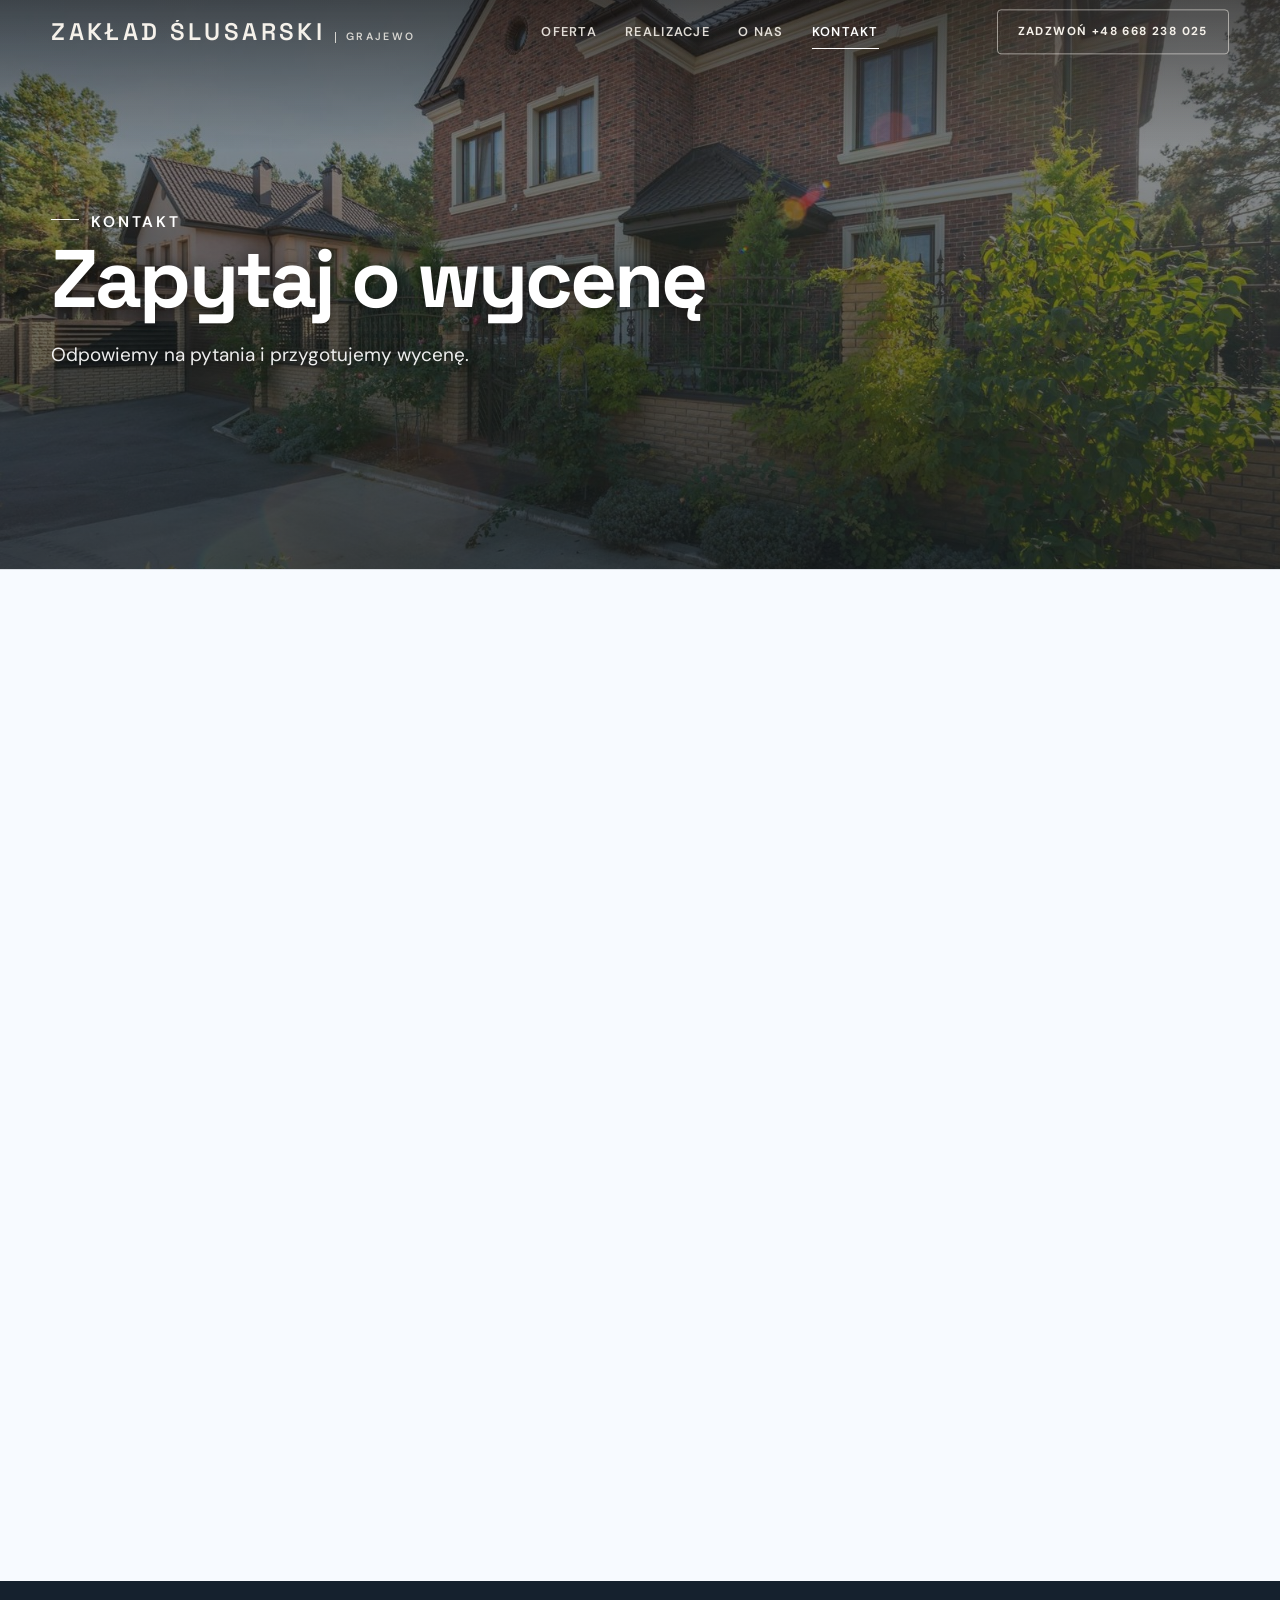
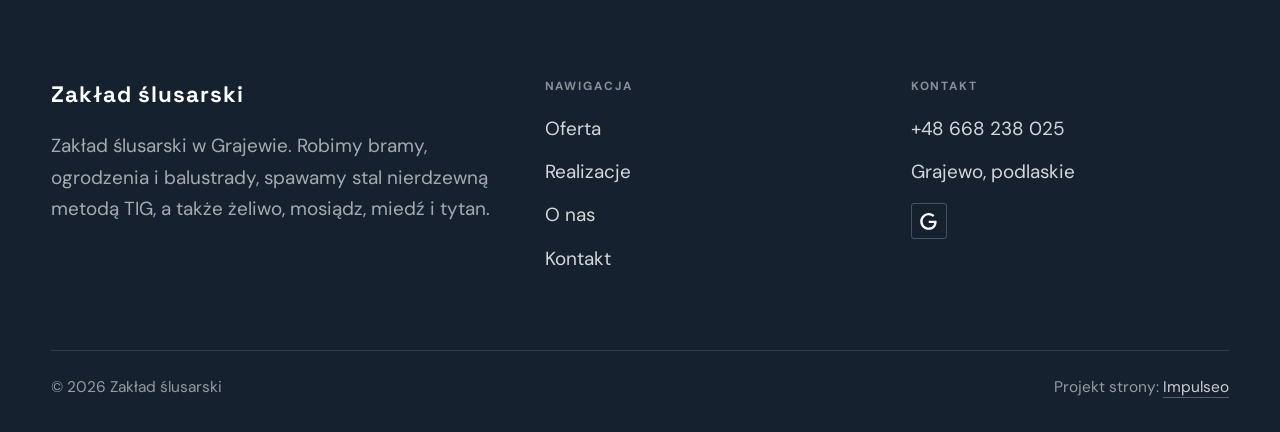
==== kontakt.html @ c6f27fa3 "Strona demo: zaklad-slusarski-grajewo" ====
<!DOCTYPE html>
<html lang="pl">
<head>
<meta charset="UTF-8">
<meta name="viewport" content="width=device-width, initial-scale=1.0">
<title>Kontakt - Zakład ślusarski</title>
<meta name="description" content="Kontakt Zakład ślusarski - Grajewo, podlaskie">
<link rel="canonical" href="https://kris20032.github.io/zaklad-slusarski-grajewo/kontakt.html">
<meta name="robots" content="noindex, nofollow">
<meta property="og:type" content="website">
<meta property="og:locale" content="pl_PL">
<meta property="og:site_name" content="Zakład ślusarski">
<meta property="og:title" content="Kontakt - Zakład ślusarski">
<meta property="og:description" content="Kontakt Zakład ślusarski - Grajewo, podlaskie">
<meta property="og:url" content="https://kris20032.github.io/zaklad-slusarski-grajewo/kontakt.html">
<meta property="og:image" content="https://kris20032.github.io/zaklad-slusarski-grajewo/img/og.jpg">
<meta property="og:image:width" content="1200">
<meta property="og:image:height" content="630">
<meta name="twitter:card" content="summary_large_image">
<link rel="preconnect" href="https://fonts.googleapis.com">
<link rel="preconnect" href="https://fonts.gstatic.com" crossorigin>
<link href="https://fonts.googleapis.com/css2?family=Space+Grotesk:wght@500;600;700&family=DM+Sans:opsz,wght@9..40,400;9..40,500;9..40,600&display=swap" rel="stylesheet">
<link rel="stylesheet" href="assets/styles.css?v=7d5a4fa3">
</head>
<body>

<header class="nav">
  <div class="wrap nav-inner">
    <a class="brand" href="index.html"><span class="name">Zakład ślusarski</span><span class="sub">Grajewo</span></a>
    <nav class="nav-links">
      <a href="oferta.html">Oferta</a>
      <a href="realizacje.html">Realizacje</a>
      <a href="o-nas.html">O nas</a>
      <a href="kontakt.html" class="active" aria-current="page">Kontakt</a>
      <a href="tel:+48668238025" class="btn btn-accent">Zadzwoń +48 668 238 025</a>
    </nav>
    <button class="nav-toggle" aria-label="Menu"><span></span><span></span><span></span></button>
  </div>
</header>

<main>
<section class="pagehead">
  <img src="img/g8.jpg" alt="Zakład ślusarski - Zapytaj o wycenę" width="1600" height="1068" decoding="async">
  <div class="wrap">
    <span class="eyebrow">Kontakt</span>
    <h1>Zapytaj o wycenę</h1>
    <p>Odpowiemy na pytania i przygotujemy wycenę.</p>
  </div>
</section>
<section>
  <div class="wrap contact-grid">
    <div class="reveal">
      <span class="eyebrow">Dane kontaktowe</span>
      <h2 style="margin:var(--space-4) 0 var(--space-6)">Zakład ślusarski</h2>
      <div class="info-list">
        <div class="info-row"><div class="ic"><svg class="ico-tel" width="16" height="16" viewBox="0 0 24 24" fill="none" aria-hidden="true"><path d="M6.6 10.8a15.5 15.5 0 0 0 6.6 6.6l2.2-2.2a1 1 0 0 1 1-.24 11.4 11.4 0 0 0 3.6.58 1 1 0 0 1 1 1V20a1 1 0 0 1-1 1A17 17 0 0 1 3 4a1 1 0 0 1 1-1h3.5a1 1 0 0 1 1 1c0 1.25.2 2.46.58 3.6a1 1 0 0 1-.25 1l-2.23 2.2Z" fill="currentColor"/></svg></div><div><div class="lbl">Telefon</div><a class="val" href="tel:+48668238025">+48 668 238 025</a></div></div>
        <div class="info-row"><div class="ic"><svg class="ico-pin" width="16" height="16" viewBox="0 0 24 24" fill="none" aria-hidden="true"><path d="M12 21s7-6.1 7-11.5A7 7 0 0 0 5 9.5C5 14.9 12 21 12 21Z" stroke="currentColor" stroke-width="1.6" fill="none"/><circle cx="12" cy="9.5" r="2.4" fill="currentColor"/></svg></div><div><div class="lbl">Adres</div><div class="val">Grajewo, podlaskie</div></div></div>
      </div>
    </div>
    <div class="reveal">
      <div class="form">
        <h3 style="margin-bottom:var(--space-4)">Najszybciej telefonicznie</h3>
        <p class="muted" style="margin-bottom:var(--space-5)">Zadzwoń, opisz pomysł, a my powiemy, co i jak. Bez zobowiązań.</p>
        <a href="tel:+48668238025" class="btn btn-accent" style="justify-content:center">Zadzwoń: +48 668 238 025 <span class="arr">→</span></a>
      </div>
    </div>
  </div>
</section>
<section style="padding-top:0">
  <div class="wrap reveal">
    <iframe class="map" title="Zakład ślusarski - Grajewo" src="https://maps.google.com/maps?q=53.6494429%2C22.4550331&z=15&output=embed" loading="lazy" referrerpolicy="no-referrer-when-downgrade"></iframe>
  </div>
</section>
</main>

<footer>
  <div class="wrap">
    <div class="foot-grid">
      <div class="foot-brand">
        <div class="name">Zakład ślusarski</div>
        <p>Zakład ślusarski w Grajewie. Robimy bramy, ogrodzenia i balustrady, spawamy stal nierdzewną metodą TIG, a także żeliwo, mosiądz, miedź i tytan.</p>
      </div>
      <div class="foot-col">
        <h4>Nawigacja</h4>
        <a href="oferta.html">Oferta</a>
        <a href="realizacje.html">Realizacje</a>
        <a href="o-nas.html">O nas</a>
        <a href="kontakt.html">Kontakt</a>
      </div>
      <div class="foot-col">
        <h4>Kontakt</h4>
        <a href="tel:+48668238025">+48 668 238 025</a>
        <p>Grajewo, podlaskie</p>
      <div class="foot-soc">
        <a class="soc" href="https://www.google.com/maps/place/%C5%9Alusarz.+Spawacz.+Cybula+Z./@53.6494429,22.4550331,332m/data=!3m1!1e3!4m6!3m5!1s0x46e1cbe7ddc64737:0x98b8881cfc26674a!8m2!3d53.6492453!4d22.4533509!16s%2Fg%2F1tm0rvg4" target="_blank" rel="noopener" aria-label="Google - Zakład ślusarski"><svg viewBox="0 0 24 24" aria-hidden="true" focusable="false"><path d="M12.48 10.92v3.28h7.84c-.24 1.84-.853 3.187-1.787 4.133-1.147 1.147-2.933 2.4-6.053 2.4-4.827 0-8.6-3.893-8.6-8.72s3.773-8.72 8.6-8.72c2.6 0 4.507 1.027 5.907 2.347l2.307-2.307C18.747 1.44 16.133 0 12.48 0 5.867 0 .307 5.387.307 12s5.56 12 12.173 12c3.573 0 6.267-1.173 8.373-3.36 2.16-2.16 2.84-5.213 2.84-7.667 0-.76-.053-1.467-.173-2.053H12.48z" fill="currentColor"/></svg></a>
      </div>
      </div>
    </div>
    <div class="foot-bot">
      <span>© 2026 Zakład ślusarski</span>
      <span>Projekt strony: <a class="foot-credit" href="https://impulseo.pl" target="_blank" rel="noopener">Impulseo</a></span>
    </div>
  </div>
</footer>
<div class="sticky-call"><a class="sc-call" href="tel:+48668238025"><svg class="ico-tel" width="16" height="16" viewBox="0 0 24 24" fill="none" aria-hidden="true"><path d="M6.6 10.8a15.5 15.5 0 0 0 6.6 6.6l2.2-2.2a1 1 0 0 1 1-.24 11.4 11.4 0 0 0 3.6.58 1 1 0 0 1 1 1V20a1 1 0 0 1-1 1A17 17 0 0 1 3 4a1 1 0 0 1 1-1h3.5a1 1 0 0 1 1 1c0 1.25.2 2.46.58 3.6a1 1 0 0 1-.25 1l-2.23 2.2Z" fill="currentColor"/></svg> Zadzwoń</a><a class="sc-quote" href="kontakt.html">Zadzwoń po wycenę</a></div>
<div class="demo-wazne" data-do="2026-11-24" data-cykl="3" hidden><svg class="dw-ico" width="13" height="13" viewBox="0 0 24 24" fill="none" aria-hidden="true"><circle cx="12" cy="12" r="8.6" stroke="currentColor" stroke-width="1.8"/><path d="M12 7.2V12l3.3 2" stroke="currentColor" stroke-width="1.8" stroke-linecap="round"/></svg><span class="dw-txt"></span></div>

<script src="assets/main.js"></script>
</body>
</html>
---- assets/styles.css ----
/* ============================================================
   STOLBASZ — premium, architektoniczny B2B fit-out
   Jasna paleta, zero brązu. System wg premium-web-craft.
   Projekt strony: Impulseo (impulseo.pl)
   ============================================================ */

:root{
  /* PALETA — jasna, architektoniczna, chłodna */
  --paper:#F4F6F8;          /* główne tło */
  --paper-2:#E7EBEF;        /* sekcje alternatywne (chłodny jasny szary) */
  --paper-3:#E7EBEF;        /* delikatne wypełnienia */
  --ink:#15212E;            /* tekst główny — chłodny grafit */
  --ink-soft:#243443;       /* nagłówki drugorzędne */
  --muted:#6B7785;          /* tekst poboczny */
  --line:rgba(21,33,46,.12);/* hairline */
  --accent:#E8A317;         /* stonowany petrol-slate — jedyny akcent */
  --accent-d:#C9870C;
  --accent-soft:rgba(232,163,23,.10);
  --dark:#15212E;           /* sekcje ciemne (stopka/CTA) */

  /* HOVER ZDJĘĆ — JEDEN standard dla całego silnika (decyzja K. 04.08.2026, artefakt z wariantami).
     AKTUALNE (K.+Szymon 09.08.2026, wybór z artefaktu 6 wariantów): zoom 1.05 przy 1.4s -
     przy tak długim czasie mocniejszy kadr NIE skacze, tylko „oddycha". Poprzedni standard
     (1.02 / .55s z 04.08) odbierany jako dynamiczny i szybki.
     Spoczynek lekko przygaszony, ale TYLKO tam, gdzie jest mysz (@media hover:hover) —
     na telefonie zdjęcia zostają w pełnej jasności. */
  --img-zoom:1.05;                   /* K.+Szymon 09.08: wariant F z artefaktu porównawczego */
  --img-rest:brightness(.95) saturate(.99);
  --img-hot:brightness(1.06) saturate(1.05);
  --img-dur:1.4s;                    /* K.+Szymon 09.08 (wariant F): powoli = elegancko */
  --img-ease:cubic-bezier(.16,.84,.44,1);  /* miękki ogon, efekt „oddychania" */

  /* ODSTĘPY — skala 4/8 */
  --space-1:4px; --space-2:8px; --space-3:12px; --space-4:16px; --space-5:24px;
  --space-6:32px; --space-7:48px; --space-8:64px; --space-9:96px; --space-10:128px;

  /* TYPOGRAFIA — fluid clamp() (skala podbita 16.07.2026: większe, czytelniejsze litery — uwaga Adama) */
  --text-sm:clamp(.9rem,.87rem + .12vw,1rem);
  --text-base:clamp(1.08rem,1.04rem + .18vw,1.2rem);
  --text-lg:clamp(1.24rem,1.15rem + .34vw,1.44rem);
  --text-h3:clamp(1.34rem,1.22rem + .55vw,1.66rem);
  --text-h2:clamp(2.1rem,1.66rem + 2.1vw,3.1rem);
  --text-h1:clamp(2.9rem,2.1rem + 4vw,5.1rem);

  /* PROMIENIE — architektoniczne, raczej ostre */
  --r-sm:3px; --r-md:6px; --r-lg:10px;

  /* RUCH */
  --ease:cubic-bezier(.25,.46,.45,.94); --dur:.24s;

  /* CIENIE — miękkie, warstwowe */
  --sh-sm:0 1px 2px rgba(16,24,32,.04), 0 2px 8px rgba(16,24,32,.05);
  --sh-md:0 2px 6px rgba(16,24,32,.05), 0 12px 28px -8px rgba(16,24,32,.12);
  --sh-lg:0 6px 14px rgba(16,24,32,.07), 0 26px 56px -18px rgba(16,24,32,.22);

  --hairline:1px solid var(--line);

  --font-display:'Space Grotesk','Inter',sans-serif;
  --font-body:'DM Sans','Inter',sans-serif;
}

*{box-sizing:border-box;margin:0;padding:0}
html{scroll-behavior:smooth}
body{
  font-family:var(--font-body);
  font-size:var(--text-base);
  line-height:1.65;
  color:var(--ink);
  background:var(--paper);
  -webkit-font-smoothing:antialiased;
  text-rendering:optimizeLegibility;
}
img{max-width:100%;height:auto;display:block}  /* height:auto = width/height z atrybutów trzyma proporcje (TOP#12) */
a{color:inherit;text-decoration:none}

.wrap{width:min(92%,1180px);margin-inline:auto}
section{padding-block:clamp(52px,6.5vw,96px)}

h1,h2,h3{font-family:var(--font-display);font-weight:700;line-height:1.08;letter-spacing:-.02em;color:var(--ink)}
h1{font-size:var(--text-h1);letter-spacing:-.035em}
h2{font-size:var(--text-h2);letter-spacing:-.025em}
h3{font-size:var(--text-h3)}
/* MIARA — długość wiersza. WCAG 2.2 SC 1.4.8: max 80 znaków; Butterick: 45–90.
   68ch daje realnie 72–78 znaków polskiego tekstu, czyli z zapasem pod granicą.
   Wcześniej limit miał TYLKO <p> — <li>, <blockquote> i <dd> nie miały żadnego,
   i to jedyny powód, dla którego 23 bloki na dwóch oddanych stronach jadą po
   83–106 znaków w wierszu (pomiar 07.08.2026, bramka `miara`).
   ⚠️ Listy i definicje ograniczamy TYLKO bez klasy: `ul`/`ol` z klasą to u nas
   układ (siatki kafli, menu), a nie tekst ciągły — tam miarę wyznacza układ. */
/* 60ch, nie 68ch (K. 10.08): po zmianie fontów na węższe kroje (DM Sans i spółka)
   w 68ch mieściło się ~90 znaków - bramka pikselowa słusznie zgłaszała przekroczenie
   granicy 80. Pomiar na żywej przeglądarce: 60ch = 90 znaków, 53ch = ~78 znaków, czyli normę WCAG 1.4.8. */
:root{ --miara:53ch }
p{max-width:min(100%,var(--miara))}
blockquote,
ul:not([class])>li, ol:not([class])>li,
dl:not([class])>dd{max-width:min(100%,var(--miara))}

/* ⚠️ Świadomie BEZ wyjątku `.tile p,.card p,.svc p{max-width:none}`, choć nasuwa się sam:
   te akapity BYŁY już ograniczone (stare `p{max-width:65ch}`), więc „wyjątek" nie odblokowałby
   niczego nowego — tylko ROZLUŹNIŁ stan sprzed zmiany na wszystkich demach naraz.
   `figcaption` żadna z reguł wyżej nie dotyczy, więc też nie potrzebuje zwolnienia. */

/* ŁAMANIE. `balance` wyrównuje długości wierszy w nagłówku, `pretty` pilnuje ostatniego
   wiersza akapitu, żeby nie został w nim jeden wyraz. Obsługiwane od Chrome 117 /
   Safari 17.5; starsze przeglądarki po prostu ignorują tę własność.
   `text-wrap:pretty` nie występowało dotąd ANI RAZ w silniku ani w repo klientów. */
h1,h2,h3,.lead,.lede{text-wrap:balance}
p,li,blockquote,dd{text-wrap:pretty}

.eyebrow{
  font-family:var(--font-body);
  font-size:var(--text-sm);
  font-weight:600;
  letter-spacing:.18em;
  text-transform:uppercase;
  color:var(--accent);
  display:inline-flex;align-items:center;gap:var(--space-3);
}
/* flex:none + margin-top = kreska trzyma się PIERWSZEJ linii. Wcześniej align-items:center
   centrowało ją względem całego bloku i przy zawinięciu (długi kicker typu
   „…WNĘTRZ · LESZNO · OD 2019") druga linia lądowała z brzydkim wcięciem. */
.eyebrow{align-items:flex-start}
.eyebrow>*,.eyebrow{text-wrap:balance}   /* dlugi kicker lamal sie na sierote typu samo „2019" w drugiej linii */
.eyebrow::before{content:"";width:28px;height:1px;background:var(--accent);display:inline-block;flex:none;margin-top:.62em}

.muted{color:var(--muted)}
.lead{font-size:var(--text-lg);line-height:1.55;color:var(--ink-soft);max-width:50ch}

/* ---------- BUTTONS ---------- */
.btn{
  display:inline-flex;align-items:center;gap:var(--space-2);
  font-weight:600;font-size:var(--text-sm);letter-spacing:.02em;
  padding:var(--space-4) var(--space-6);
  border-radius:var(--r-sm);
  transition:transform var(--dur) var(--ease),box-shadow var(--dur) var(--ease),background var(--dur) var(--ease);
  cursor:pointer;border:1px solid transparent;
}
.btn-accent{background:var(--accent);color:#fff;box-shadow:var(--sh-sm)}
.btn-accent:hover{background:var(--accent-d);transform:translateY(-2px);box-shadow:var(--sh-md)}
.btn-accent:active{transform:translateY(0);box-shadow:var(--sh-sm)}
.btn-ghost{background:transparent;color:var(--ink);border-color:var(--line)}
.btn-ghost:hover{border-color:var(--accent);color:var(--accent);transform:translateY(-2px)}
.btn-light{background:#fff;color:var(--ink);box-shadow:var(--sh-sm)}
.btn-light:hover{transform:translateY(-2px);box-shadow:var(--sh-md)}
.btn .arr{transition:transform var(--dur) var(--ease)}
.btn:hover .arr{transform:translateX(4px)}

/* ---------- NAV ---------- */
.nav{
  position:sticky;top:0;z-index:50;
  background:color-mix(in srgb,var(--paper) 88%,transparent);
  backdrop-filter:saturate(140%) blur(10px);
  border-bottom:var(--hairline);
}
.nav-inner{display:flex;align-items:center;justify-content:space-between;gap:var(--space-5);height:72px}
/* ANTY-NACHODZENIE (K. 05.08.2026): długa nazwa firmy + przycisk z pełnym numerem nie mieściły się w pasku
   i flex ściskał linki PONIŻEJ ich treści - "Kontakt" wchodził na ramkę "Zadzwoń +48 ...". Teraz ustępuje
   nazwa marki (skrót wielokropkiem), a menu i przycisk nigdy się nie kurczą ani nie zachodzą na siebie. */
.brand{display:flex;flex-direction:column;line-height:1;min-width:0;flex:0 1 auto}
.brand .name{font-family:var(--font-display);font-weight:800;font-size:1.35rem;letter-spacing:.04em;white-space:nowrap;overflow:hidden;text-overflow:ellipsis}
.brand .sub{font-size:.62rem;letter-spacing:.34em;text-transform:uppercase;color:var(--muted);margin-top:5px;white-space:nowrap;overflow:hidden;text-overflow:ellipsis}
.nav-links{display:flex;align-items:center;gap:var(--space-6);flex:0 0 auto}
.nav-links a{font-size:var(--text-sm);font-weight:500;color:var(--ink-soft);position:relative;padding-block:4px;white-space:nowrap;transition:color var(--dur) var(--ease)}
.nav-links a::after{content:"";position:absolute;left:0;bottom:0;width:0;height:1.5px;background:var(--accent);transition:width var(--dur) var(--ease)}
.nav-links a:hover,.nav-links a.active{color:var(--ink)}
.nav-links a:hover::after,.nav-links a.active::after{width:100%}
.nav-links .btn{padding:var(--space-2) var(--space-5)}
/* przyciski w nav: właściwy kolor (przebij .nav-links a) + bez podkreślenia */
.nav-links a.btn-accent{color:#fff}
.nav-links a.btn-ghost,.nav-links a.btn-light{color:var(--ink)}
/* CTA w pasku: NIE podkreślenie spod linków menu, ale ten sam przelatujący błysk,
   co na wszystkich innych przyciskach (zgłoszenie K. 13.08.2026 - „na hero jest efekt
   światła przechodzącego przez przycisk, na navbarze go nie ma, a mają być identyczne").
   Reguła `.nav-links a::after` jest silniejsza od `.btn::after`, więc trzeba jej
   geometrię wyzerować i wpisać połysk z nazwy - samo `display:none` gasiło efekt. */
.nav-links a.btn::after{
  display:block;content:"";position:absolute;inset:0;z-index:-1;pointer-events:none;
  width:auto;height:auto;border-radius:inherit;   /* kasuje geometrię podkreślenia (width:0;height:1.5px) */
  background:linear-gradient(100deg,transparent 32%,rgba(255,255,255,.20) 50%,transparent 68%);
  translate:-120% 0}
@media (prefers-reduced-motion:no-preference){
  .nav-links a.btn:hover::after{translate:120% 0;transition:translate .75s var(--mt-ease,cubic-bezier(.16,.84,.44,1))}
}
.nav-toggle{display:none;background:none;border:none;cursor:pointer;flex-direction:column;gap:5px;padding:8px}
.nav-toggle span{width:24px;height:2px;background:var(--ink);transition:var(--dur)}
/* Ciasny zakres MIĘDZY menu mobilnym a pełnym pulpitem: zbijamy odstępy i nazwę marki,
   żeby wszystko zmieściło się naturalnie, zanim w ogóle dojdzie do skracania wielokropkiem. */
@media(max-width:1280px) and (min-width:921px){
  .nav-links{gap:var(--space-4)}
  .nav-links .btn{padding:var(--space-2) var(--space-4)}
  .brand .name{font-size:1.15rem}
}

/* ---------- HERO (split) ---------- */
.hero{position:relative;overflow:hidden;border-bottom:var(--hairline)}
.hero-grid{display:grid;grid-template-columns:1.05fr .95fr;gap:clamp(24px,4vw,60px);align-items:center;
  padding-block:clamp(36px,4.5vw,64px)}
.hero-copy .eyebrow{margin-bottom:var(--space-5)}
.hero-copy h1{margin-bottom:var(--space-5)}
.hero-copy .lead{margin-bottom:var(--space-7)}
.hero-actions{display:flex;flex-wrap:wrap;gap:var(--space-4)}
.hero-art{position:relative;aspect-ratio:4/3;border-radius:var(--r-lg);overflow:hidden;box-shadow:var(--sh-lg)}
.hero-art img{width:100%;height:100%;object-fit:cover}
.hero-art::after{content:"";position:absolute;inset:0;background:linear-gradient(180deg,transparent 55%,rgba(18,24,28,.28))}
.hero-badge{position:absolute;left:var(--space-5);bottom:var(--space-5);z-index:2;
  background:rgba(252,252,251,.94);backdrop-filter:blur(4px);
  border-radius:var(--r-md);padding:var(--space-4) var(--space-5);box-shadow:var(--sh-md);max-width:78%}
.hero-badge strong{display:block;font-family:var(--font-display);font-size:1rem;letter-spacing:-.01em}
.hero-badge span{font-size:var(--text-sm);color:var(--muted)}

/* ---------- HERO duży / kinowy (strona główna) ---------- */
.hero-cine{position:relative;min-height:clamp(560px,82vh,840px);min-height:clamp(560px,82svh,840px);display:flex;align-items:center;overflow:hidden;border-bottom:var(--hairline)}
.hero-cine>img{position:absolute;inset:0;width:100%;height:100%;object-fit:cover;z-index:0}
.hero-cine::after{content:"";position:absolute;inset:0;z-index:1;
  background:linear-gradient(95deg,rgba(13,18,23,.86) 0%,rgba(13,18,23,.64) 32%,rgba(13,18,23,.24) 62%,rgba(13,18,23,.04) 100%)}
.hero-cine .wrap{position:relative;z-index:2;padding-block:var(--space-8)}
.hero-cine .hero-copy{max-width:660px}
.hero-cine .eyebrow{color:#fff;margin-bottom:var(--space-5)}
.hero-cine .eyebrow::before{background:#fff}
.hero-cine h1{color:#fff;margin-bottom:var(--space-5);font-size:clamp(2.9rem,2rem + 4.4vw,5.2rem);text-wrap:balance}
.hero-cine .lead{color:rgba(255,255,255,.92);max-width:48ch;margin-bottom:var(--space-7)}
.hero-cine .hero-actions{display:flex;flex-wrap:wrap;gap:var(--space-4)}
/* NISKIE OKNO (laptop z dokiem i paskami przeglądarki ma ~700-780 px wysokości widoku):
   H1 do 5.2rem + długi lead nie mieściły się i przyciski wypadały POD krawędź ekranu -
   klient widział stronę bez ani jednego CTA. Skalujemy w dół, zamiast przycinać treść. */
@media(min-width:821px) and (max-height:820px){
  .hero-cine{min-height:clamp(520px,94svh,780px)}
  .hero-cine .wrap{padding-block:var(--space-6)}
  .hero-cine h1{font-size:clamp(2.2rem,1.5rem + 2.6vw,3.6rem);margin-bottom:var(--space-4)}
  .hero-cine .eyebrow{margin-bottom:var(--space-4)}
  .hero-cine .lead{margin-bottom:var(--space-5);max-width:44ch}
}
@media(max-width:680px){
  .hero-cine{min-height:clamp(520px,76vh,640px);min-height:clamp(520px,76svh,640px);align-items:flex-end}
  .hero-cine::after{background:linear-gradient(0deg,rgba(13,18,23,.9) 6%,rgba(13,18,23,.45) 55%,rgba(13,18,23,.25) 100%)}
  .hero-cine .wrap{padding-bottom:var(--space-9)}
  /* TELEFON (~90% oglądających): lead potrafił zająć 8 linii i zepchnąć CTA poza pierwszy ekran.
     Zwężamy interlinię i skalę - treści nie ucinamy, bo to ona sprzedaje. */
  .hero-cine .lead{font-size:.98rem;line-height:1.5;margin-bottom:var(--space-5)}
  .hero-cine .eyebrow{font-size:.72rem;letter-spacing:.13em;margin-bottom:var(--space-4)}
  .hero-cine .eyebrow::before{width:20px}
  .hero-cine h1{margin-bottom:var(--space-4)}
}

/* full-bleed hero variant (podstrony) */
.pagehead{position:relative;min-height:46vh;min-height:46svh;display:flex;align-items:flex-end;overflow:hidden;border-bottom:var(--hairline)}
.pagehead img{position:absolute;inset:0;width:100%;height:100%;object-fit:cover}
/* 10.08.2026 (decyzja K.): mocniejsze przyciemnienie + cień pod tekstem. Bramka mierzyła na
   nagłówkach podstron 3,38-3,43:1 przy wymaganych 4,5 — jasne zdjęcie (hala, śnieg, niebo)
   podchodziło pod biały tekst. Zdjęcia klientów są różne, więc kontrast musi dawać WARSTWA,
   a nie szczęśliwy dobór kadru. */
.pagehead::after{content:"";position:absolute;inset:0;background:linear-gradient(180deg,rgba(18,24,28,.40),rgba(18,24,28,.76))}
.pagehead .wrap{position:relative;z-index:2;padding-block:var(--space-9);color:#fff}
.pagehead h1{color:#fff;max-width:18ch;text-shadow:0 2px 16px rgba(0,0,0,.55)}
.pagehead .eyebrow{color:#fff}
.pagehead .eyebrow::before{background:#fff}
.pagehead p{color:rgba(255,255,255,.92);margin-top:var(--space-4);max-width:54ch;text-shadow:0 1px 12px rgba(0,0,0,.5)}

/* ---------- STRIP (pasek skrótów / liczby) ---------- */
.strip{background:var(--dark);color:#fff}
/* PASEK HASEŁ — standard 04.08.2026 (decyzja K.): 5 haseł w JEDNYM rzędzie, tekst WYŚRODKOWANY,
   węższe marginesy boczne niż reszta strony (pasek ma iść szerzej), równe wysokości kolumn. */
.strip .wrap{width:min(96%,1440px);display:grid;grid-template-columns:repeat(5,1fr);
  gap:var(--space-5);padding-block:var(--space-7);align-items:stretch}
.strip .item .k{font-family:var(--font-display);font-size:clamp(1.05rem,.82rem + .85vw,1.55rem);
  font-weight:800;letter-spacing:-.02em;color:#fff;line-height:1.18;text-wrap:balance}
.strip .item .v{font-size:var(--text-sm);color:rgba(255,255,255,.66);margin-top:var(--space-2);line-height:1.4}
.strip .item{border-left:2px solid var(--accent);padding-inline:var(--space-4);
  text-align:center;display:flex;flex-direction:column;justify-content:center}
/* liczba kolumn = liczba haseł, żeby ostatnie nie zostawało samo w drugim rzędzie.
   Klasę n-N nadaje multipage.py; domyślnie (bez klasy) pasek jest 5-kolumnowy. */
.strip.n-2 .wrap{grid-template-columns:repeat(2,1fr)}
.strip.n-3 .wrap{grid-template-columns:repeat(3,1fr)}
.strip.n-4 .wrap{grid-template-columns:repeat(4,1fr);gap:var(--space-6)}
.strip.n-4 .item .k{font-size:clamp(1.3rem,1rem + 1.1vw,2rem)}
.strip.n-6 .wrap{grid-template-columns:repeat(6,1fr);gap:var(--space-4)}
.strip.n-6 .item .k{font-size:clamp(.98rem,.8rem + .7vw,1.35rem)}
/* równe łamanie: zamiast "długa linia + jedno słowo" obie linie zbliżonej długości */
.strip .item .k{text-wrap:balance}

/* ---------- SECTION HEAD ---------- */
.head{max-width:48rem;margin-bottom:var(--space-8)}
.head.center{margin-inline:auto;text-align:center}
.head .eyebrow{margin-bottom:var(--space-4)}
.head h2{margin-bottom:var(--space-4)}
.head p{color:var(--muted);font-size:var(--text-lg);line-height:1.55}
.head.center p{margin-inline:auto}

/* ---------- INTRO SPLIT ---------- */
.split{display:grid;grid-template-columns:.92fr 1.08fr;gap:clamp(28px,5vw,80px);align-items:center}
.split.rev{grid-template-columns:1.08fr .92fr}
.split.rev .split-art{order:-1}
.split-art{position:relative;aspect-ratio:5/4;border-radius:var(--r-lg);overflow:hidden;box-shadow:var(--sh-lg)}
.split-art img{width:100%;height:100%;object-fit:cover}
.split-copy h2{margin-bottom:var(--space-5)}
.split-copy p+p{margin-top:var(--space-4)}
.split-copy .btn{margin-top:var(--space-6)}

/* ---------- SERVICES (zakres) ---------- */
.svc-grid{display:grid;grid-template-columns:repeat(auto-fit,minmax(280px,1fr));gap:var(--space-5)}
.svc{background:#fff;border:var(--hairline);border-radius:var(--r-md);padding:var(--space-7) var(--space-6);
  transition:transform var(--dur) var(--ease),box-shadow var(--dur) var(--ease),border-color var(--dur) var(--ease);
  position:relative;overflow:hidden}
.svc::before{content:"";position:absolute;left:0;top:0;width:3px;height:0;background:var(--accent);transition:height var(--dur) var(--ease)}
.svc:hover{transform:translateY(-4px);box-shadow:var(--sh-md);border-color:transparent}
.svc:hover::before{height:100%}
.svc .ic{font-family:var(--font-display);font-size:.8rem;font-weight:700;letter-spacing:.12em;color:var(--accent);margin-bottom:var(--space-4)}
.svc h3{margin-bottom:var(--space-3);font-size:1.22rem}
.svc p{color:var(--muted);font-size:var(--text-base);line-height:1.6}

/* big detailed service rows */
.svc-row{display:grid;grid-template-columns:.8fr 1.2fr;gap:clamp(20px,4vw,60px);align-items:center;padding-block:var(--space-8)}
.svc-row+.svc-row{border-top:var(--hairline)}
.svc-row.rev{grid-template-columns:1.2fr .8fr}
/* Naprzemienny układ wierszy oferty: co drugi wiersz ma zdjęcie po PRAWEJ.
   Było `order:-1` — martwy kod, bo zdjęcie i tak jest pierwszym dzieckiem w HTML,
   więc wszystkie wiersze wyglądały identycznie (zdjęcie zawsze z lewej), a `rev`
   zmieniało tylko szerokość kolumn. Znalezione 29.07.2026 przy różnicowaniu kierunków
   animacji (pomiar pozycji: art.mid 390/502 przy row.mid 756 — zawsze lewa strona). */
.svc-row.rev .svc-row-art{order:2}
.svc-row-art{aspect-ratio:4/3;border-radius:var(--r-md);overflow:hidden;box-shadow:var(--sh-md)}
.svc-row-art img{width:100%;height:100%;object-fit:cover}
.svc-row h3{font-size:1.5rem;margin-bottom:var(--space-4)}
.svc-row .num{font-family:var(--font-display);font-size:.85rem;font-weight:700;letter-spacing:.14em;color:var(--accent);display:block;margin-bottom:var(--space-3)}
.svc-row ul{list-style:none;margin-top:var(--space-4);display:flex;flex-direction:column;gap:var(--space-2)}
.svc-row li{position:relative;padding-left:var(--space-5);color:var(--muted);font-size:var(--text-base)}
.svc-row li::before{content:"";position:absolute;left:0;top:.62em;width:8px;height:1px;background:var(--accent)}

/* ---------- GALLERY (realizacje) ---------- */
.gallery{display:grid;grid-template-columns:repeat(12,1fr);gap:var(--space-4);grid-auto-rows:200px}
/* GALERIA MASONRY — pionowe zdjęcia (portrety beauty/wellness) bez przycinania: kolumny, height auto */
.gallery-masonry{column-count:3;column-gap:var(--space-4)}
@media(max-width:900px){.gallery-masonry{column-count:2}}
@media(max-width:560px){.gallery-masonry{column-count:1}}
.gallery-masonry .m-tile{break-inside:avoid;margin:0 0 var(--space-4);padding:0;position:relative;overflow:hidden;border-radius:var(--r-md);border:1px solid var(--line)}
.gallery-masonry .m-tile img{width:100%;height:auto;display:block}
.gallery-masonry .m-tile .cap{position:absolute;left:0;right:0;bottom:0;padding:var(--space-4);color:#fff;background:linear-gradient(0deg,rgba(0,0,0,.55),transparent);font-size:var(--text-sm)}
.gallery-masonry .m-tile .cap small{display:block;font-weight:400;opacity:.78;letter-spacing:.04em;text-transform:uppercase;font-size:.66rem;margin-top:3px}
.tile{position:relative;overflow:hidden;border-radius:var(--r-md);box-shadow:var(--sh-sm);
  transition:transform var(--dur) var(--ease),box-shadow var(--dur) var(--ease)}
.tile img{width:100%;height:100%;object-fit:cover;
  transition:transform var(--img-dur) var(--img-ease),filter var(--img-dur) var(--img-ease)}
.tile:hover{box-shadow:var(--sh-md)}
.tile .cap{position:absolute;left:0;right:0;bottom:0;padding:var(--space-5) var(--space-4) var(--space-4);
  /* mocniejszy spad + cien pod tekstem: na JASNYCH zdjeciach klienta (biale fronty, sciany)
     slaby gradient dawal kontrast ~1.5:1 zamiast wymaganych 3.6:1 (bramka wygladu, 10.08.2026) */
  background:linear-gradient(transparent 10%,rgba(18,24,28,.55) 40%,rgba(18,24,28,.88) 68%,rgba(18,24,28,.99));color:#fff;
  text-shadow:0 1px 2px rgba(0,0,0,.85),0 2px 10px rgba(0,0,0,.55);
  font-size:var(--text-sm);font-weight:600;letter-spacing:.01em;
  opacity:0;transform:translateY(8px);transition:var(--dur) var(--ease)}
.tile:hover .cap{opacity:1;transform:translateY(0)}
.tile .cap small{display:block;font-weight:400;opacity:.78;letter-spacing:.04em;text-transform:uppercase;font-size:.66rem;margin-top:3px}
/* bento spans */
.t-wide{grid-column:span 6}
.t-tall{grid-column:span 6;grid-row:span 2}
.t-std{grid-column:span 6}
.t-third{grid-column:span 4}
.t-two3{grid-column:span 8}

/* ---------- TRUST / WIARYGODNOŚĆ ---------- */
.trust{background:var(--paper-2)}
.trust-grid{display:grid;grid-template-columns:repeat(auto-fit,minmax(240px,1fr));gap:var(--space-5);margin-top:var(--space-7)}
.trust-card{background:#fff;border-radius:var(--r-md);padding:var(--space-7) var(--space-6);box-shadow:var(--sh-sm);border-top:3px solid var(--accent)}
.trust-card .big{font-family:var(--font-display);font-size:clamp(1.8rem,1.3rem + 1.6vw,2.6rem);font-weight:800;letter-spacing:-.02em;color:var(--ink);line-height:1}
.trust-card h3{font-size:1.12rem;margin:var(--space-3) 0 var(--space-2)}
.trust-card p{color:var(--muted);font-size:var(--text-base);line-height:1.55}

/* ---------- CTA band ---------- */
.cta{background:var(--dark);color:#fff;position:relative;overflow:hidden}
/* telefon w CTA: na ciemnym tle biały (domyślnie), rodziny z JASNYM tłem CTA
   nadpisują to u siebie - wcześniej kolor siedział w stylu inline i wygrywał z rodziną. */
.cta .btn-ghost-cta{color:#fff;border-color:rgba(255,255,255,.3)}
.cta .wrap{display:grid;grid-template-columns:1.4fr .6fr;gap:var(--space-7);align-items:center;position:relative;z-index:2}
.cta h2{color:#fff;max-width:20ch}
.cta p{color:rgba(255,255,255,.74);margin-top:var(--space-4)}
.cta-actions{display:flex;flex-direction:column;gap:var(--space-3);align-items:flex-start}
.cta::before{content:"";position:absolute;right:-80px;top:-80px;width:360px;height:360px;border-radius:50%;
  background:radial-gradient(circle,var(--accent-soft),transparent 70%)}

/* ---------- CONTACT ---------- */
.contact-grid{display:grid;grid-template-columns:.85fr 1.15fr;gap:clamp(28px,4vw,56px);align-items:start}
.info-list{display:flex;flex-direction:column;gap:var(--space-2)}
.info-row{display:flex;gap:var(--space-4);align-items:flex-start;padding-block:var(--space-4);border-bottom:var(--hairline)}
.info-row .ic{flex:none;width:42px;height:42px;display:grid;place-items:center;border-radius:50%;
  background:var(--accent-soft);color:var(--accent);font-size:1.05rem}
.info-row .lbl{font-size:.72rem;letter-spacing:.14em;text-transform:uppercase;color:var(--muted)}
.info-row .val{font-weight:600;font-size:var(--text-base);margin-top:2px}
.info-row a.val:hover{color:var(--accent)}
.map{border:none;border-radius:var(--r-lg);box-shadow:var(--sh-md);width:100%;height:100%;min-height:380px;filter:grayscale(.2) contrast(1.02)}
.form{background:#fff;border:var(--hairline);border-radius:var(--r-lg);padding:clamp(24px,3vw,40px);box-shadow:var(--sh-sm)}
.form .fld{margin-bottom:var(--space-5)}
.form label{display:block;font-size:var(--text-sm);font-weight:600;margin-bottom:var(--space-2)}
.form input,.form textarea{width:100%;font-family:inherit;font-size:var(--text-base);color:var(--ink);
  padding:var(--space-4);border:var(--hairline);border-radius:var(--r-sm);background:var(--paper);transition:border-color var(--dur)}
.form input:focus,.form textarea:focus{outline:none;border-color:var(--accent);background:#fff}
.form textarea{resize:vertical;min-height:120px}
.form .note{font-size:var(--text-sm);color:var(--muted);margin-top:var(--space-3)}

/* ---------- FOOTER ---------- */
footer{background:var(--dark);color:#fff;padding-block:var(--space-9) var(--space-6)}
.foot-grid{display:grid;grid-template-columns:1.4fr 1fr 1fr;gap:var(--space-7);margin-bottom:var(--space-8)}
.foot-brand .name{font-family:var(--font-display);font-weight:800;font-size:1.4rem;letter-spacing:.04em}
.foot-brand p{color:rgba(255,255,255,.62);margin-top:var(--space-4);font-size:var(--text-base);max-width:38ch}
.foot-col h4{font-size:.74rem;letter-spacing:.16em;text-transform:uppercase;color:rgba(255,255,255,.5);margin-bottom:var(--space-4)}
.foot-col a,.foot-col p{display:block;color:rgba(255,255,255,.82);font-size:var(--text-base);margin-bottom:var(--space-3)}
.foot-col a:hover{color:#fff}
.foot-bot{border-top:1px solid rgba(255,255,255,.12);padding-top:var(--space-5);display:flex;justify-content:space-between;flex-wrap:wrap;gap:var(--space-3);
  font-size:var(--text-sm);color:rgba(255,255,255,.55)}
.foot-bot a:hover{color:#fff}
/* Podpis w stopce = klikalny link do impulseo.pl (31.07.2026). Ma być WIDOCZNIE klikalny,
   ale nie krzyczeć - stąd sam kolor jaśniejszy + delikatne podkreślenie na najeździe. */
.foot-bot a.foot-credit{color:rgba(255,255,255,.78);text-decoration:none;border-bottom:1px solid rgba(255,255,255,.28)}
.foot-bot a.foot-credit:hover{color:#fff;border-bottom-color:#fff}

/* ---------- REVEAL ---------- */
.reveal{opacity:0;transform:translateY(22px);transition:opacity .6s var(--ease),transform .6s var(--ease)}
.reveal.in{opacity:1;transform:none}

/* ---------- RESPONSIVE ---------- */
@media(max-width:920px){
  .hero-grid,.split,.split.rev,.svc-row,.svc-row.rev,.cta .wrap,.contact-grid,.foot-grid{grid-template-columns:1fr}
  .split.rev .split-art,.svc-row.rev .svc-row-art{order:0}
  .hero-art{aspect-ratio:16/10;max-height:420px}
  .strip .wrap,.strip.n-2 .wrap,.strip.n-3 .wrap,.strip.n-4 .wrap,.strip.n-6 .wrap{grid-template-columns:repeat(2,1fr);gap:var(--space-6)}
  .strip .item .k,.strip.n-6 .item .k{font-size:clamp(1.3rem,1.1rem + 1vw,2rem)}
  .gallery{grid-auto-rows:180px}
  .t-wide,.t-tall,.t-std,.t-third,.t-two3{grid-column:span 6}
  .t-tall{grid-row:span 1}
  .cta-actions{flex-direction:row;flex-wrap:wrap}
  .foot-grid{gap:var(--space-6)}
}
@media(max-width:680px){
  .nav-links{position:fixed;inset:72px 0 auto 0;background:var(--paper);flex-direction:column;align-items:stretch;
    gap:0;padding:var(--space-4) 6%;border-bottom:var(--hairline);box-shadow:var(--sh-md);
    transform:translateY(-120%);transition:transform var(--dur) var(--ease)}
  .nav-links.open{transform:translateY(0)}
  .nav-links a{padding-block:var(--space-4);border-bottom:var(--hairline)}
  .nav-links .btn{margin-top:var(--space-3);justify-content:center}
  .nav-toggle{display:flex}
  .strip .wrap,.strip.n-2 .wrap,.strip.n-3 .wrap,.strip.n-4 .wrap,.strip.n-6 .wrap{grid-template-columns:1fr}
  .gallery{grid-template-columns:repeat(6,1fr)}
  .foot-grid{grid-template-columns:1fr}
}
@media(prefers-reduced-motion:reduce){
  /* audyt 09.08 TOP#14: samo skrócenie duration przy animacji INFINITE = stroboskop
     (pętla .01ms miga ekranem); iteration-count:1 gasi pętlę naprawdę. Pseudoelementy
     też - tła hero (gastro/studio) animują ::before/img, blanket na * ich nie łapał. */
  *,*::before,*::after{animation-duration:.01ms!important;animation-iteration-count:1!important;animation-delay:0s!important;transition:none!important}
  .reveal{opacity:1!important;transform:none!important}
  html{scroll-behavior:auto}
}

/* ============================================================
   PREMIUM LAYER — destylat deep-researchu branż (anty-AI, spokój).
   Zmienne STOLBASZ (--accent/--ink/--paper/--line/--dark). Ruch ledwo
   zauważalny, krzywa cubic-bezier(.16,.84,.44,1); prefers-reduced-motion
   pokryte blanketem wyżej. Karty hairline zamiast cieni = #1 sygnał „nie-AI".
   ============================================================ */

/* więcej oddechu między sekcjami (liderzy: 110-130px) */
section{padding-block:clamp(64px,8vw,128px)}

/* 1) Aksamitny reveal — dłuższa, miękka krzywa zamiast „skoku" */
.reveal{transition:opacity .9s cubic-bezier(.16,.84,.44,1),transform .9s cubic-bezier(.16,.84,.44,1);will-change:opacity,transform}
/* stagger TYLKO w galerii (tam pozycja = porządek dzieci) */
.gallery .reveal:nth-child(2){transition-delay:.07s}
.gallery .reveal:nth-child(3){transition-delay:.14s}
.gallery .reveal:nth-child(4){transition-delay:.21s}
.gallery .reveal:nth-child(5){transition-delay:.28s}
.gallery .reveal:nth-child(6){transition-delay:.35s}

/* 2) Hero STATYCZNY na .hero-cine — Ken Burns CAŁKIEM WYŁĄCZONY 26.06 (3. zgłoszenie Szymona).
   GENEZA: animowanie scale na <img> hero z teksturami (cegły/framugi) re-samplinguje obraz
   klatka po klatce → na części ekranów drobne drganie/shimmer = „heroshot się trzęsie".
   translateY usunięto wcześniej, scale-only + will-change/GPU NIE wystarczyły do GWARANCJI gładkości.
   Krzysztof zażądał pewności („make sure, że błąd się nie pojawi") > efekt. Zero animacji = 0% drgania.
   Delikatny zoom zostaje TYLKO w pełnoekranowych hero gastro/studio (hg-bg/hs-bg — tło, inny
   mechanizm, chwalone, nigdy nie zgłaszane). NIE wracać do KB na .hero-cine bez realnego testu
   na sprzęcie klienta — to ryzyko regresji „trzęsienia”. */
/* BEZPIECZNY "wow" na hero = jednorazowy FADE-IN (opacity), nie zoom.
   opacity nie dotyka bitmapy → gładkie na KAŻDYM zdjęciu/ekranie/GPU, zero ryzyka migotania.
   Geometryczny ruch (scale/translate) na .hero-cine jest ZAKAZANY (bramka pilnuje). */
@keyframes heroFade{from{opacity:0}to{opacity:1}}
.hero-cine>img{transform:none;animation:heroFade 1.1s ease-out both}

/* 3) Akcentowy hairline pod nagłówkiem sekcji, który „rysuje się" przy wejściu */
.head h2{position:relative;padding-bottom:18px}
.head h2::after{content:"";position:absolute;left:0;bottom:0;height:1px;width:0;background:var(--accent);transition:width 1s cubic-bezier(.16,.84,.44,1) .15s}
.head.center h2::after{left:50%;transform:translateX(-50%)}
.head.reveal.in h2::after,.head.center.reveal.in h2::after{width:54px}

/* 4) Karty HAIRLINE zamiast cieni/zaokrągleń (najmocniejszy anty-AI detal) */
.svc{background:transparent;border:1px solid var(--line);border-radius:var(--r-sm);box-shadow:none}
.svc:hover{box-shadow:none;border-color:var(--accent);transform:translateY(-3px)}
.trust-card{background:transparent;box-shadow:none;border:1px solid var(--line);border-top:2px solid var(--accent);border-radius:var(--r-sm)}
.tile{box-shadow:none;border-radius:var(--r-sm)}
.tile:hover{box-shadow:none}

/* 5) Sticky-nav kondensuje się po przewinięciu (sygnał dopracowania) */
.nav{transition:box-shadow .4s ease,background .4s ease}
.nav.is-stuck{box-shadow:0 1px 0 var(--line),0 14px 30px -24px rgba(0,0,0,.45)}
.nav-inner{transition:height .35s var(--ease)}
.nav.is-stuck .nav-inner{height:60px}

/* 6) MANIFESTO — pełnoekranowy cytat-bohater (zastępuje generyczne „Dlaczego my") */
.manifesto{background:var(--paper-2);text-align:center}
.manifesto .wrap{max-width:60rem}
.manifesto p{font-family:var(--font-display);font-style:italic;font-size:clamp(1.6rem,1rem + 2.4vw,2.8rem);line-height:1.32;color:var(--ink-soft);margin-inline:auto;max-width:26ch;position:relative;padding-top:var(--space-8)}
.manifesto p::before{content:"";position:absolute;top:0;left:50%;transform:translateX(-50%);width:54px;height:1px;background:var(--accent)}
.manifesto p span{color:var(--accent);font-style:italic}

/* 7) GATEWAYS — 3 duże bramy-zdjęcia (zamiast paska menu usług) */
.gateways{display:grid;grid-template-columns:repeat(3,1fr);gap:var(--space-4)}
.gateway{position:relative;aspect-ratio:3/4;overflow:hidden;border-radius:var(--r-sm);display:block}
.gateway img{width:100%;height:100%;object-fit:cover;
  transition:transform var(--img-dur) var(--img-ease),filter var(--img-dur) var(--img-ease)}
.gateway::after{content:"";position:absolute;inset:0;background:linear-gradient(180deg,transparent 38%,rgba(18,24,28,.74))}
/* ===== HOVER ZDJĘĆ — jedno miejsce dla WSZYSTKICH kafli ze zdjęciem (K. 04.08.2026) ===== */
@media(hover:hover){
  .tile img,.gateway img,.m-tile img{filter:var(--img-rest)}
  .tile:hover img,
  .gateway:hover img,
  .m-tile:hover img{transform:scale(var(--img-zoom));filter:var(--img-hot)}
}
.m-tile img{transition:transform var(--img-dur) var(--img-ease),filter var(--img-dur) var(--img-ease)}
.gateway .g-ttl{position:absolute;left:0;right:0;bottom:0;z-index:2;padding:var(--space-6) var(--space-5);color:#fff;font-family:var(--font-display);font-size:1.45rem;letter-spacing:-.01em;line-height:1.15}
.gateway .g-ttl small{display:block;font-family:var(--font-body);font-size:var(--text-sm);font-weight:400;opacity:.82;letter-spacing:.03em;margin-top:5px}
@media(max-width:760px){.gateways{grid-template-columns:1fr}.gateway{aspect-ratio:16/10}}

/* 8) LOGO klienta w nagłówku (gdy podane --logo) */
/* 52px domyślnie (feedback Bartka 06.07.2026: 40px ginęło, uwaga padła 3x; ~56px sprawdzone na żywym demie anna-borowiec-makeup) */
.brand-logo{height:64px;width:auto;max-width:300px;object-fit:contain;display:block}
.nav.is-stuck .brand-logo{height:52px}
@media(max-width:680px){.brand-logo{height:46px;max-width:210px}}


/* === RWD: nagłówki na wąskich ekranach (dodane 17.07.2026 razem z fixem clamp) ===
   Po przywróceniu działania clamp() dolna granica --text-h1 (2.9rem) rozpychała
   dokument przy długich polskich słowach na telefonach. Tu ją zjeżdżamy. */
@media (max-width:560px){
  :root{
    --text-h1:clamp(1.9rem, 1.15rem + 4.4vw, 2.7rem);
    --text-h2:clamp(1.5rem, 1rem + 3vw, 2.1rem);
  }
  .hero-cine h1{font-size:clamp(1.9rem, 1.15rem + 4.4vw, 2.7rem)}
  h1,h2{overflow-wrap:break-word}
}

/* GODZINY (godziny_grid z briefu) — dzień po lewej, godziny po prawej. Wcześniej BRAK stylu
   powodował sklejenie "Poniedziałek-Piątek8:00-20:00" (dodane 2026-07-21). Neutralne dla dem bez grafiku. */
.godz{display:flex;flex-direction:column;gap:2px;max-width:440px;margin-top:8px}
.godz-row{display:flex;justify-content:space-between;align-items:baseline;gap:24px;padding:10px 0;border-bottom:1px solid var(--line)}
.godz-row:last-child{border-bottom:0}
.godz-row b{font-weight:600;color:var(--ink)}
.godz-row span{color:var(--muted);white-space:nowrap}

/* === FAQ (lekcja 08.08.2026) ===
   Sekcja faq_klinika() trafia NIE tylko do rodziny „klinika" (multipage.py: także układ FACHOWCY),
   a style leżały wyłącznie w families/klinika.css — u hydraulika/dekarza FAQ renderowało się jako
   goła lista <details> z domyślnym trójkącikiem przeglądarki (wpadka: demo Instalatorstwo Gała).
   Dlatego baza. Rodzina może to nadpisać na wierzchu. */
.faq-list{max-width:48rem;margin:var(--space-8) auto 0;display:flex;flex-direction:column;gap:var(--space-3)}
.faq-item{border:1px solid var(--line);border-radius:var(--r-md);background:var(--paper);padding:var(--space-4) var(--space-5)}
.faq-item summary{font-family:var(--font-display);font-weight:600;color:var(--ink);cursor:pointer;list-style:none;display:flex;justify-content:space-between;gap:1rem}
.faq-item summary::-webkit-details-marker{display:none}
.faq-item summary::after{content:"+";color:var(--accent-d);font-weight:700;font-size:1.2rem;line-height:1}
.faq-item[open] summary::after{content:"-"}
.faq-item p{color:var(--ink-soft);font-size:var(--text-base);line-height:1.6;margin:var(--space-3) 0 0}

/* === LICZBA OPINII PRZY SEKCJI OPINII (08.08.2026, wzorzec irismeble.pl, decyzja K.) ===
   Trzy cytaty bez kontekstu czyta się jak „firma ma trzy opinie". Ta linijka mówi wprost,
   ile ich jest naprawdę - dane i tak przychodzą z reconu i szły dotąd wyłącznie do hero.
   Baza, nie rodzina: sekcja opinii renderuje się we WSZYSTKICH układach, a style opinii
   leżą per rodzina - bez tego u części rodzin linijka byłaby gołym tekstem (ta sama pułapka
   co z FAQ wyżej). Rodzina może nadpisać na wierzchu. */
.op-meta{
  text-align:center;margin:calc(var(--space-3) * -1) 0 var(--space-6);
  color:var(--muted);font-size:var(--text-base);letter-spacing:.01em;
}
.op-meta .ico-star{color:var(--accent-d);margin-right:2px}

/* --- licznik ważności DEMA (pomysł K. 09.08) - tylko wersje pokazowe --- */
.demo-wazne{position:fixed;top:calc(var(--nav-h, 64px) + 14px);right:14px;z-index:95;
  display:inline-flex;align-items:center;gap:.45em;
  background:rgba(21,25,28,.82);color:#fff;font-size:.72rem;font-weight:600;letter-spacing:.01em;
  padding:.42em .8em .42em .62em;border-radius:999px;backdrop-filter:saturate(140%) blur(8px);
  border:1px solid rgba(255,255,255,.14);box-shadow:0 10px 24px -14px rgba(0,0,0,.6);
  pointer-events:none;
  /* NIE pokazuje się przy wejściu (K. 09.08) - wjeżdża dopiero po zejściu z hero */
  opacity:0;transform:translateY(-10px);
  transition:opacity .7s var(--ease),transform .7s var(--ease)}
.demo-wazne.is-on{opacity:1;transform:none}
.demo-wazne .dw-ico{flex:none;opacity:.85}
.demo-wazne b{font-weight:700;font-variant-numeric:tabular-nums;color:#FFD9A3}
.demo-wazne .dw-zeg{font-variant-numeric:tabular-nums;font-feature-settings:"tnum";
  opacity:.72;margin-left:.15em;letter-spacing:.01em}
.demo-wazne.is-pilne{background:rgba(150,32,28,.9);border-color:rgba(255,255,255,.2)}
.demo-wazne .dw-pilne{color:#FFE0DE}
@media(max-width:820px){.demo-wazne{top:auto;bottom:70px;right:10px}}

/* --- pasek mini-opinii pod hero (audyt 09.08 TOP#27) - tylko przy realnych recenzjach --- */
.opinie-mini{padding-block:0;border-bottom:var(--hairline)}
.opinie-mini .om-row{display:grid;grid-template-columns:repeat(3,1fr);gap:var(--space-6);padding-block:var(--space-5)}
.opinie-mini .om-item blockquote{font-size:var(--text-sm);color:var(--ink-soft);line-height:1.5;margin:0}
.opinie-mini .om-autor{display:block;margin-top:var(--space-2);font-size:.78rem;font-weight:600;color:var(--muted);letter-spacing:.04em}
@media(max-width:820px){.opinie-mini .om-row{grid-template-columns:1fr;gap:var(--space-4)}
  .opinie-mini .om-item:nth-child(n+3){display:none}}

/* --- AKCENT-TEKST (audyt 09.08 TOP#11/12, decyzja K.) ---------------------------
   Kolor firmowy jest jasny, dopóki nie musi być literą. --accent zostaje żywy
   (kreski, przyciski, pasek haseł); litera akcentowa na JASNYM tle bierze
   --accent-text (dokleja palette_auto; domyślnie accent-d). Tylko color -
   border/background/pseudo zostają żywe. Ciemna sekcja CTA = wyjątek. */
:root{--accent-text:var(--accent-d)}
.eyebrow, .svc .ic, .svc-row .num, .info-row .ic, .info-row a.val:hover,
.manifesto p span, .faq-item summary::after, .op-meta .ico-star, .op-star,
.fu-cta, .obszar-list li:hover, .btn-ghost:hover, .nav.nav-solid .brand .sub,
.proces-os .pc-cur, .os-on .proces-os .proces-line > li.os-done .pno { color:var(--accent-text) }
.cta .eyebrow { color:var(--accent) }

/* --- dostępność (audyt 09.08 TOP#23, podzbiór bezpieczny) --- */
html{scroll-padding-top:84px}                       /* kotwice nie chowają się pod sticky-nav */
:focus-visible{outline:2px solid var(--accent-text);outline-offset:2px}  /* widoczny fokus tylko z klawiatury */
main{display:block}

/* --- kafelek „Zobacz opinie w Google" (K. 09.08) - znak marki zamiast gołego linku --- */
.op-meta{text-align:center;max-width:none;margin-inline:auto}
.op-google{display:inline-flex;align-items:center;gap:.6em;
  padding:.62em 1.15em;border:1px solid var(--line);border-radius:999px;
  background:var(--paper);color:var(--ink);font-size:var(--text-sm);font-weight:600;
  transition:border-color var(--dur) var(--ease),box-shadow var(--dur) var(--ease),transform var(--dur) var(--ease)}
.op-google .op-g-ico{flex:none}                        /* oficjalny 4-kolorowy znak Google */
.op-google .arr{transition:transform var(--dur) var(--ease)}
.op-google:hover{border-color:var(--accent);box-shadow:var(--sh-sm);transform:translateY(-1px)}
.op-google:hover .arr{transform:translateX(3px)}

/* ============================================================
   HOVER KART I KAFLI - JEDEN STANDARD DLA WSZYSTKICH RODZIN (K. 10.08:
   „każde demo ma wyglądać tak premium"). Wcześniej premium-hover miała tylko
   rodzina fachowców (.fu-row), reszta rodzin renderowała karty bez reakcji.
   Zasada ta sama: reakcja NATYCHMIAST (0s), gaśnięcie łagodne; ledwie widoczne
   tło, kreska akcentu z lewej, strzałka rusza. Zero cieni-poduszek.
   ⛔ Świadomie POMIJAMY kafle ze zdjęciem (.tile/.gateway/.m-tile) - tam działa
   już zoom 1.05/1.4s i dokładanie ramek by go zabiło.
   ============================================================ */
.card, .svc, .gateway-txt, .menu-cat, .prod-card, .pak-card, .faq-item, .obj-tile{
  position:relative;transition:background .22s ease-out,border-color .22s ease-out}
.card::before, .menu-cat::before, .prod-card::before, .pak-card::before{
  content:"";position:absolute;left:0;top:0;bottom:0;width:3px;background:var(--accent);
  transform:scaleY(0);transform-origin:top;transition:transform .09s ease-out;border-radius:2px}
@media(hover:hover){
  .card:hover, .svc:hover, .menu-cat:hover, .prod-card:hover, .pak-card:hover{
    background:color-mix(in srgb,var(--accent) 9%,transparent);
    border-color:color-mix(in srgb,var(--accent) 45%,var(--line));
    transition-duration:0s}
  .card:hover::before, .menu-cat:hover::before,
  .prod-card:hover::before, .pak-card:hover::before{transform:scaleY(1)}
  .card:hover .arr, .svc:hover .arr, .menu-cat:hover .arr{transform:translateX(.3rem)}
}
.card .arr, .svc .arr, .menu-cat .arr{display:inline-block;transition:transform .1s ease-out}

/* ============================================================
   PLAKIETKA OPINII GOOGLE (K. 13.08.2026, wzór od Marcelego)
   Jedna forma we WSZYSTKICH układach hero (hg/hk/hs/ha/hd/tb/kt) zamiast
   gołego tekstu „★ Ocena 4,4 w Google · 7 opinii". Cudza ocena to najmocniejszy
   dowód zaufania na stronie - ma wyglądać jak odznaka, nie jak podpis.
   Tło i obwódka liczone z KOLORU TEKSTU, więc ta sama plakietka działa na
   ciemnym zdjęciu (biały napis → jasna mgiełka) i na jasnej sekcji (ciemny
   napis → delikatny szary). Zero osobnych wariantów do utrzymania.
   ============================================================ */
.g-badge{
  display:inline-flex;align-items:center;gap:.62em;
  padding:.52em 1em;border-radius:999px;
  background:color-mix(in srgb,currentColor 8%,transparent);
  border:1px solid color-mix(in srgb,currentColor 20%,transparent);
  -webkit-backdrop-filter:blur(6px);backdrop-filter:blur(6px);
  font-size:.98rem;line-height:1;font-weight:500;letter-spacing:.01em;
  white-space:nowrap;vertical-align:middle;max-width:100%}
.g-badge .gb-ico,.g-badge .gb-stars{flex:none}
.g-badge .gb-ocena{font-weight:700;font-size:1.08em;letter-spacing:.01em}
.g-badge .gb-txt{opacity:.92}
@media(max-width:560px){
  .g-badge{gap:.45em;padding:.45em .8em;font-size:.86rem}
  .g-badge .gb-stars{width:62px;height:12.4px}
  .g-badge .gb-ico{width:16px;height:16px}
}

/* === rodzina: fachowcy === */
/* ============================================================
   RODZINA: FACHOWCY (hydraulik/elektryk/remont/brukarstwo/ogrodzenia)
   Doklejane NA WIERZCH base.css. Dziedziczy paletę/fonty skórki (trade/elektryk).
   Filozofia: telefon-bohater + zaufanie + „bezpłatna wycena". Spokój, nie krzyk.
   (count-up i podwójny iframe mapy świadomie pominięte - krytyka blueprintu.)
   ============================================================ */

/* --- PROCES - oś „jak pracujemy" (podpis rodziny, czego nie ma w meblach) --- */
.proces{background:var(--paper-2)}
.proces-line{list-style:none;display:grid;grid-template-columns:repeat(4,1fr);gap:var(--space-5);position:relative;margin:0;padding:0}
.proces-line li{position:relative;padding-top:var(--space-7)}
.proces-line li::before{content:"";position:absolute;top:14px;left:0;right:0;height:1px;background:var(--line)}
.proces-line li:last-child::before{right:50%}
.proces-line li:first-child::before{left:50%}
.proces-line li::after{content:"";position:absolute;top:9px;left:calc(50% - 6px);width:11px;height:11px;border-radius:50%;background:var(--accent);box-shadow:0 0 0 4px var(--paper-2)}
.proces-line .pno{font-family:var(--font-display);font-weight:800;font-size:1.5rem;color:var(--accent);letter-spacing:-.02em;display:block;margin-bottom:var(--space-3);text-align:center}
.proces-line h3{font-size:1.1rem;margin-bottom:var(--space-2);text-align:center}
.proces-line p{color:var(--muted);font-size:var(--text-sm);line-height:1.5;text-align:center;max-width:26ch;margin-inline:auto}
@media(max-width:820px){
  .proces-line{grid-template-columns:1fr;gap:0}
  .proces-line li{padding:var(--space-5) 0 var(--space-5) var(--space-7)}
  .proces-line li::before{left:5px;right:auto;top:0;bottom:0;width:1px;height:auto}
  .proces-line li:first-child::before,.proces-line li:last-child::before{left:5px;right:auto}
  .proces-line li::after{top:var(--space-6);left:0}
  .proces-line .pno,.proces-line h3,.proces-line p{text-align:left;margin-inline:0}
}

/* --- OBSZAR DZIAŁANIA - lokalność (chipy z REALNEGO miasta, bez drugiego iframe) --- */
.obszar .head{text-align:center;margin-inline:auto}
.obszar .head .eyebrow{justify-content:center}
.obszar-list{list-style:none;display:flex;flex-wrap:wrap;justify-content:center;gap:var(--space-3);margin:0;padding:0;max-width:60rem;margin-inline:auto}
.obszar-list li{border:1px solid var(--line);border-radius:999px;padding:var(--space-2) var(--space-5);
  font-size:var(--text-sm);font-weight:600;color:var(--ink-soft);transition:border-color .24s var(--ease),color .24s var(--ease)}
.obszar-list li:hover{border-color:var(--accent);color:var(--accent)}
.obszar-list li.is-home{background:var(--accent);border-color:var(--accent);color:#fff}

/* --- STICKY-CALL - dolny pasek mobile (najważniejszy konwerter tej rodziny) --- */
.sticky-call{display:none}
@media(max-width:820px){
  .sticky-call{display:grid;grid-template-columns:1fr 1fr;gap:1px;position:fixed;left:0;right:0;bottom:0;z-index:90;
    background:var(--line);box-shadow:0 -6px 20px -10px rgba(0,0,0,.4);padding-bottom:env(safe-area-inset-bottom,0px);transition:transform .25s ease,opacity .25s ease}
  .sticky-call.schowany{transform:translateY(110%);opacity:0;pointer-events:none}
  .sticky-call a{padding:15px 8px;text-align:center;font-weight:700;font-size:.95rem;letter-spacing:.01em}
  .sc-call{background:var(--accent);color:#fff}
  .sc-quote{background:var(--paper);color:var(--ink)}
  body{padding-bottom:calc(64px + env(safe-area-inset-bottom,0px))}
}

/* --- Blok „Awaria? Dzwoń” (opcjonalny, hydraulik/elektryk) --- */
.awaria{background:var(--dark);color:#fff}
.awaria .wrap{display:flex;flex-wrap:wrap;align-items:center;justify-content:space-between;gap:var(--space-5);padding-block:var(--space-7)}
.awaria h3{color:#fff;font-size:clamp(1.3rem,1rem + 1.2vw,1.8rem)}
.awaria p{color:rgba(255,255,255,.72);margin-top:var(--space-2)}
.awaria .btn-accent{white-space:nowrap}

/* === CERTYFIKATY / CZYM PRACUJEMY (gated: renderuje sie tylko gdy brief poda certy/marki/gwarancja) - mocny lever dla dekarzy === */
.auto-marki .marki-list{display:flex;flex-wrap:wrap;justify-content:center;gap:clamp(.8rem,2.5vw,1.6rem);list-style:none;margin:var(--space-7) 0 0;padding:0}
.auto-marki .marki-list li{font-family:var(--font-display);text-transform:uppercase;letter-spacing:.12em;font-weight:600;
  font-size:clamp(.82rem,1.5vw,1rem);color:var(--ink-soft);padding:.5rem 1rem;border:1px solid var(--line);border-radius:var(--r-sm)}
.marki-gwar{text-align:center;color:var(--muted);font-size:var(--text-sm);margin-top:var(--space-6)}

/* ============================================================
   FAZA 3 - OSOBNY UKŁAD FACHOWCY (research wf_e4ed63db + krytyka z policzonym WCAG). Doklejane na wierzch.
   Tożsamość: ZAUFANIE + DUŻY TELEFON + DOWÓD. Dwublok hero (zdjęcie | lity panel), bezpośrednio, solidnie.
   ============================================================ */

/* --- P0 KONTRAST: bursztyn jako TEKST na jasnym = 2.0 FAIL (policzone). Naprawy (bursztyn->ciemny tekst / ink). --- */
.btn-accent{color:#14171c}                                  /* bursztyn + ciemny tekst = 8.28 PASS */
.sticky-call .sc-call{color:#14171c}                        /* sticky bursztyn + ciemny tekst */
.obszar-list li.is-home{background:var(--ink);border-color:var(--ink);color:#fff}  /* było bursztyn+biel 2.17 -> ink+biel 16.29 */
.proces-line .pno{color:var(--ink-soft)}                    /* numery procesu: było bursztyn 2.0 -> ink-soft (czytelne); kropka osi zostaje bursztyn (grafika) */

/* --- Ikona telefonu (uzywana w hero hf-phone-num; nav styluje silnik NAV NOBU) --- */
.ico-tel{vertical-align:-2px;margin-right:.3em}

/* === HERO FACHOWCY — WARIANT A „PEŁNY EKRAN" (wybór K. 27.07.2026; zastąpił dwublok 46%/54%).
   Powód zmiany: stary dwublok nie dobijał do końca ekranu (zostawał pusty pas nad promise-bar),
   zdjęcie było ucięte w wąski pasek, a dowód (ocena/gwarancja) siedział dopiero niżej w trust-bar.
   Teraz: zdjęcie na pełny ekran + gradient od lewej (tekst czytelny NIE przez wycięty panel,
   tylko przez policzony overlay), gigant-telefon, dowód w pierwszym ekranie.
   Zdjęcie zostaje PIERWSZYM dzieckiem sekcji (blur-guard + mobilny fallback). STATYCZNE, bez Ken Burns.
   Poprzednia wersja: fachowcy.css.bak-20260727-201952-przed-heroA === */
.hero-fach{position:relative;isolation:isolate;display:flex;align-items:center;
  min-height:clamp(560px,92vh,900px);min-height:clamp(560px,92svh,900px)}
.hf-photo{position:absolute;inset:0;width:100%;height:100%;object-fit:cover;display:block;
  background:var(--dark);z-index:-2}                          /* EAGER, bez animacji (zero janku) */
/* Gradient trzyma ciemno DO ~62% szerokości, bo dotąd sięga najdłuższa linia tekstu (.hf-inner 46rem).
   Wcześniejsza wersja jaśniała już od 34% i końcówki linii lądowały na jasnym tle. */
/* 08.08.2026 (lekcja 2026-08-08-010, K.: „czemu hero jest takie ciemne?"): zasłona rozjaśniona.
   Poprzednio 0.95→0.26 przykrywało CAŁY kadr i zdjęcie było ledwo widoczne — a lekcja 2026-08-06-004
   mówi wprost: „nigdy pełne przyciemnienie zdjęcia, zabija kadr". Teraz ciemno tylko POD TEKSTEM
   (lewa część, gdzie stoi .hf-inner), prawa strona prawie odsłonięta. Czytelność napisów dokłada
   text-shadow niżej — cień zamiast koca na całym zdjęciu. */
.hero-fach::after{content:"";position:absolute;inset:0;z-index:-1;
  background:linear-gradient(102deg,rgba(14,17,21,.86) 0%,rgba(14,17,21,.78) 30%,rgba(14,17,21,.52) 55%,rgba(14,17,21,.2) 78%,rgba(14,17,21,.06) 100%)}
/* Cień pod napisami hero — pozwala trzymać zasłonę lekką, a tekst nadal czytelny na jaśniejszym kadrze. */
.hf-kicker,.hf-title,.hf-lead,.hf-phone,.hf-trust{text-shadow:0 1px 2px rgba(0,0,0,.55),0 2px 12px rgba(0,0,0,.35)}
.hf-panel{width:min(92%,1180px);margin-inline:auto;color:#fff;   /* ta sama miara co .wrap w base.css */
  padding:clamp(6.5rem,13vh,9rem) 0 clamp(2.6rem,6vh,3.6rem)}
.hf-inner{max-width:46rem}
/* Akcent SKÓRKI rozjaśniony do czytelności na ciemnym tle. NIE hardkodować bursztynu:
   każda skórka ma swój akcent (elektryk=niebieski, dach=czerwony...), a stały kolor rozjeżdżał
   się z przyciskami. Pierwsza deklaracja = fallback dla przeglądarek bez color-mix.
   Dwa poziomy, bo WCAG stawia różne progi: --accent-lit dla MAŁEGO tekstu (kicker, próg 4.5:1;
   62% daje 7.5 na tle hero), --accent-strong dla DUŻEGO (akcent w H1, próg 3:1; 74% daje 6.1
   i jest wyraźnie widoczny - przy 62% ginął i wyglądał po prostu na biały). Policzone, nie na oko. */
.hero-fach{--accent-lit:rgba(255,255,255,.92);--accent-strong:rgba(255,255,255,.96)}
@supports (color:color-mix(in srgb,red,#fff)){
  .hero-fach{--accent-lit:color-mix(in srgb,var(--accent) 62%,#fff);
             --accent-strong:color-mix(in srgb,var(--accent) 74%,#fff)}
}
.hf-kicker{font-family:var(--font-display);font-weight:700;text-transform:uppercase;letter-spacing:.2em;
  font-size:clamp(.74rem,1.4vw,.88rem);color:var(--accent-lit);display:flex;align-items:center;gap:.8rem}
.hf-kicker::before{content:"";width:34px;height:2px;background:var(--accent-lit);flex:none}
.hf-title{color:#fff;font-family:var(--font-display);font-weight:800;line-height:1.02;letter-spacing:-.022em;
  font-size:clamp(2.3rem,1.6rem + 3.2vw,4.3rem);margin:var(--space-4) 0 var(--space-4);text-wrap:balance}
.hf-title em{font-style:normal;color:var(--accent-strong)}        /* druga część H1 = akcent skórki, rozjaśniony */
.hf-lead{color:rgba(255,255,255,.86);font-size:clamp(1rem,.96rem + .3vw,1.18rem);line-height:1.6;max-width:38rem}
.hf-phone{display:inline-flex;flex-direction:column;gap:.2rem;margin:var(--space-6) 0 var(--space-5);width:fit-content}
.hf-phone-lab{font-size:.74rem;text-transform:uppercase;letter-spacing:.18em;color:rgba(255,255,255,.62);font-weight:600}
.hf-phone-num{font-family:var(--font-display);font-weight:800;color:#fff;font-variant-numeric:tabular-nums;white-space:nowrap;
  font-size:clamp(2rem,1.5rem + 2.4vw,3.05rem);line-height:1;display:inline-flex;align-items:center}
.hf-phone-num .ico-tel{width:.7em;height:.7em;color:var(--accent);margin-right:.35em}   /* ikona bursztyn, cyfry białe */
.hf-phone:hover .hf-phone-num{color:var(--accent-lit)}
.hf-actions{display:flex;flex-wrap:wrap;gap:var(--space-3)}
.hf-ghost{color:#fff;border-color:rgba(255,255,255,.5)}
.hf-trust{margin-top:var(--space-6);padding-top:var(--space-4);border-top:1px solid rgba(255,255,255,.18);
  color:rgba(255,255,255,.9);font-weight:600;font-size:var(--text-sm);letter-spacing:.01em;max-width:38rem}
@media(max-width:820px){
  .hero-fach{min-height:clamp(520px,88svh,760px)}
  /* 08.08.2026: na telefonie było .72→.95, czyli zdjęcia praktycznie nie było widać. Teraz góra kadru
     zostaje odsłonięta, ciemnieje dopiero pod tekstem (tekst na telefonie stoi na dole). */
  .hero-fach::after{background:linear-gradient(178deg,rgba(14,17,21,.28) 0%,rgba(14,17,21,.6) 55%,rgba(14,17,21,.86) 100%)}
  .hf-panel{padding-top:clamp(5.5rem,16vh,7rem)}
  .hf-lead{font-size:1rem}
}
@media(prefers-reduced-motion:reduce){.hero-fach *{animation:none!important}}

/* === PROMISE BAR: zawsze-obecna sygnatura usługowa (anty recon-collapse) === */
.fach-promise{background:var(--paper-2);border-bottom:var(--hairline);padding-block:0}
.fach-promise .wrap{padding-block:var(--space-4)}
.fp-row{list-style:none;margin:0;padding:0;display:flex;flex-wrap:wrap;justify-content:center;align-items:center;gap:clamp(.6rem,2.4vw,2rem)}
.fp-row li{font-family:var(--font-display);font-weight:700;text-transform:uppercase;letter-spacing:.08em;
  font-size:clamp(.72rem,1.3vw,.85rem);color:var(--ink-soft);display:flex;align-items:center}
.fp-row li:not(:last-child)::after{content:"";width:6px;height:6px;border-radius:50%;background:var(--accent);margin-left:clamp(.6rem,2.4vw,2rem)}

/* === TRUST BAR (gated): jasne pasmo, cyfry INK (NIE bursztyn=2.0 FAIL), bursztyn jako kreska pod liczbą === */
.trust-bar{background:var(--paper);border-bottom:var(--hairline)}
.trust-bar .wrap{display:flex;flex-wrap:wrap;align-items:center;justify-content:center;gap:clamp(1rem,3vw,2.6rem);padding-block:var(--space-7)}
.tb-stats{display:flex;flex-wrap:wrap;gap:clamp(1rem,3vw,2.6rem)}
.tb-stat{display:flex;flex-direction:column;align-items:center;text-align:center;padding-bottom:var(--space-2);border-bottom:3px solid var(--accent)}
.tb-num{font-family:var(--font-display);font-weight:800;font-size:clamp(2rem,3vw,2.8rem);line-height:1;color:var(--ink);font-variant-numeric:tabular-nums}
.tb-lab{font-size:.74rem;text-transform:uppercase;letter-spacing:.08em;color:var(--muted);margin-top:.3rem}
.tb-google{font-weight:700;color:var(--ink);font-size:var(--text-base);background:var(--paper-2);border:var(--hairline);border-radius:999px;padding:.5rem 1.1rem;font-variant-numeric:tabular-nums}
.tb-seal{font-family:var(--font-display);font-weight:700;text-transform:uppercase;letter-spacing:.06em;font-size:.85rem;
  color:var(--ink);border:1px solid var(--accent);border-radius:var(--r-sm);padding:.5rem 1rem}

/* === LISTA USŁUG (zamiast bram-nastrojowych): konkret "co + zakres + wycena" === */
.fach-uslugi .fu-list{list-style:none;margin:var(--space-8) 0 0;padding:0;display:flex;flex-direction:column}
.fu-row{display:grid;grid-template-columns:minmax(11rem,1fr) 2fr auto;gap:clamp(1rem,3vw,2.5rem);align-items:center;
  padding-block:var(--space-5);border-top:1px solid var(--line)}
.fu-row:last-child{border-bottom:1px solid var(--line)}
.fu-name{font-family:var(--font-display);font-weight:700;font-size:1.15rem;color:var(--ink)}
.fu-desc{color:var(--muted);font-size:var(--text-sm);line-height:1.55}
.fu-cta{font-weight:700;font-size:var(--text-sm);color:var(--accent-text);white-space:nowrap}
.fu-cta .arr{display:inline-block;transition:transform .1s ease-out}

/* HOVER WIERSZA USŁUGI (K. 09.08: „żeby więcej się działo, ale nie do przesady").
   Cały wiersz jest linkiem, więc reaguje CAŁY: ledwo widoczne rozjaśnienie tła, nazwa
   przesuwa się o włos w stronę czytania, kreska akcentu wjeżdża z lewej, strzałka rusza.
   Zero cieni i ramek - premium to spokojny ruch, nie podświetlony kafel. */
/* reakcja NATYCHMIASTOWA (K. 09.08: „mniejsze opóźnienie") - kursor jest na wierszu,
   więc podświetlenie ma nadążać za palcem; powolne tempo zostaje dla ZDJĘĆ, nie dla UI */
/* Podświetlenie zapala się NATYCHMIAST (0s) i gaśnie łagodnie (.22s) - klasyczny chwyt
   z dobrych interfejsów: reakcja ma wyprzedzać oko, a znikanie nie może mrugać.
   Szybciej już się nie da - to jest zero. */
.fu-row{position:relative;transition:background .22s ease-out}
.fu-row::before{content:"";position:absolute;left:0;top:-1px;bottom:0;width:3px;
  background:var(--accent);transform:scaleY(0);transform-origin:top;
  transition:transform .09s ease-out}
.fu-row .fu-name{transition:transform .1s ease-out,color .1s ease-out}
@media(hover:hover){
  .fu-row:hover{background:color-mix(in srgb,var(--accent) 11%,transparent);transition-duration:0s}
  .fu-row:hover::before{transform:scaleY(1)}
  .fu-row:hover .fu-name{transform:translateX(.42rem)}
  .fu-row:hover .fu-cta{color:var(--accent-text)}
  .fu-row:hover .fu-cta .arr{transform:translateX(.3rem)}
}
.fu-row:focus-within{background:color-mix(in srgb,var(--accent) 11%,transparent)}
.fu-row:focus-within::before{transform:scaleY(1)}
@media(max-width:760px){.fu-row{grid-template-columns:1fr;gap:var(--space-2)}.fu-cta{justify-self:start}}

/* === OPINIE (gated): realne cytaty z reconu === */
.opinie-grid{display:grid;grid-template-columns:repeat(auto-fit,minmax(16rem,1fr));gap:var(--space-6);margin-top:var(--space-8)}
.op-card{margin:0;background:var(--paper);border:1px solid var(--line);border-radius:var(--r-md);padding:var(--space-6);display:flex;flex-direction:column;gap:var(--space-3)}
.op-star{color:var(--accent-d);letter-spacing:.1em;font-size:.95rem}
.op-card blockquote{margin:0;color:var(--ink-soft);font-size:var(--text-base);line-height:1.6}
.op-autor{font-family:var(--font-display);font-weight:700;color:var(--ink);font-size:.95rem}

/* === SUWAK PRZED/PO (kopia z auto.css - CSS nie dziedziczy się między rodzinami; krytyka 5b) === */
.auto-ba .ba-slider{position:relative;--ba-pos:50%;max-width:62rem;margin:var(--space-8) auto 0;aspect-ratio:16/9;
  overflow:hidden;border-radius:var(--r-sm);border:1px solid var(--line);touch-action:none;user-select:none;cursor:ew-resize}
.ba-slider img{position:absolute;inset:0;width:100%;height:100%;object-fit:cover;display:block}
.ba-before-wrap{position:absolute;inset:0;clip-path:inset(0 calc(100% - var(--ba-pos)) 0 0)}
.ba-lab{position:absolute;top:var(--space-4);z-index:3;font-family:var(--font-display);text-transform:uppercase;
  letter-spacing:.1em;font-size:.7rem;color:#fff;background:rgba(10,12,15,.6);padding:.3rem .6rem;border-radius:2px}
.ba-lab-l{left:var(--space-4)}
.ba-lab-r{right:var(--space-4)}
.ba-handle{position:absolute;top:0;bottom:0;left:var(--ba-pos);width:2px;background:var(--accent);transform:translateX(-1px);z-index:4;pointer-events:none}
.ba-handle span{position:absolute;top:50%;left:50%;transform:translate(-50%,-50%);width:38px;height:38px;border-radius:50%;
  background:var(--accent);box-shadow:0 2px 12px rgba(0,0,0,.4);display:flex;align-items:center;justify-content:center}
.ba-handle span::before,.ba-handle span::after{content:"";position:absolute;width:0;height:0;border-block:5px solid transparent}
.ba-handle span::before{left:9px;border-right:6px solid #14171c}
.ba-handle span::after{right:9px;border-left:6px solid #14171c}
.ba-podpis{text-align:center;color:var(--muted);font-size:var(--text-sm);margin-top:var(--space-5)}

/* ============================================================
   SEKCJA OBJAWÓW "Co się dzieje?" (audyt 09.08 TOP#31, klepnięta przez K.).
   Kafle-objawy pod paskiem obietnic; GATED na pack["objawy"].
   ZERO wypełnień kolorem - akcent tylko jako kreska i strzałka.
   Dół 0: odstęp do pasa zdjęć robi padding kolejnej sekcji.
   ============================================================ */
.objawy{padding-block:clamp(48px,6vw,80px) 0}
.objawy .obj-grid{display:grid;grid-template-columns:repeat(3,1fr);gap:var(--space-4)}
.obj-tile{display:flex;flex-direction:column;gap:var(--space-4);
  min-height:6.6rem;padding:var(--space-5);
  background:#fff;border:1px solid var(--line);border-radius:var(--r-md);
  color:var(--ink);text-decoration:none;
  transition:border-color var(--dur) var(--ease),box-shadow var(--dur) var(--ease),transform var(--dur) var(--ease)}
.obj-tile::before{content:"";width:22px;height:1px;background:var(--accent);flex:none;
  transition:width var(--dur) var(--ease)}
.ot-row{margin-top:auto;display:flex;align-items:flex-end;justify-content:space-between;gap:var(--space-4)}
.ot-name{font-family:var(--font-display);font-weight:700;font-size:1.08rem;line-height:1.25;
  letter-spacing:-.01em;text-wrap:balance}
.ot-arr{flex:none;color:var(--accent-text);font-size:1.05rem;line-height:1.25;
  transition:transform var(--dur) var(--ease)}
.obj-tile:hover{border-color:var(--accent);box-shadow:var(--sh-sm);transform:translateY(-2px)}
.obj-tile:hover::before{width:100%}   /* K. 09.08: kreska ma przejechać cały kafel, nie drgnąć */
.obj-tile:hover .ot-arr{transform:translateX(4px)}
.obj-tile:focus-visible{outline:2px solid var(--accent);outline-offset:3px}
@media(max-width:900px){
  .objawy .obj-grid{grid-template-columns:repeat(2,1fr)}
  .obj-tile{min-height:6.4rem}
}

/* === NAV NOBU (silnik): fachowcy === */
.nav{position:fixed;left:0;right:0;backdrop-filter:none;border-bottom:1px solid transparent;z-index:100;transition:transform .35s var(--ease),background .35s ease,box-shadow .35s ease}
.nav.nav-hidden{transform:translateY(-100%)}
.nav.is-stuck{background:transparent;box-shadow:none;border-bottom-color:transparent}
.nav.is-stuck .nav-inner{height:64px}
.nav .brand{flex-direction:row;align-items:baseline;gap:.6rem;line-height:1}
.nav .brand .name{font-family:var(--font-display);font-weight:600;font-size:1.5rem;text-transform:uppercase;letter-spacing:.14em}
.nav .brand .sub{margin-top:0;padding-left:.65rem;border-left:1px solid currentColor;font-size:.66rem;font-weight:600;letter-spacing:.22em;text-transform:uppercase}
.nav .nav-links a{font-size:.8rem;font-weight:600;text-transform:uppercase;letter-spacing:.1em;padding-block:6px}
.nav .nav-links a::after{height:1px}
.nav .nav-links a.btn-accent{font-size:.73rem;font-weight:700;text-transform:uppercase;letter-spacing:.12em;padding:.5rem 1.1rem;border-radius:4px;box-shadow:none}
.nav .nav-links a.btn-accent{background:var(--accent);border:1px solid var(--accent);color:#14171c}
.nav .nav-links a.btn-accent:hover{background:var(--accent);border-color:var(--accent);color:#14171c;filter:brightness(1.07)}
.nav{background:transparent}
.nav::after{content:"";position:absolute;left:0;right:0;top:0;height:150px;z-index:-1;pointer-events:none;transition:opacity .35s ease;background:linear-gradient(180deg,rgba(8,6,4,.55) 0%,rgba(8,6,4,0) 100%)}
.nav.nav-solid::after{opacity:0}
.nav .brand .name{color:#f5f1ea}
.nav .brand .sub{color:rgba(245,241,234,.82)}
.nav .nav-links a:not(.btn-accent){color:rgba(245,241,234,.9)}
.nav .nav-links a:not(.btn-accent):hover,.nav .nav-links a.active:not(.btn-accent){color:#fff}
.nav .nav-links a:not(.btn-accent)::after{background:#fff}
.nav .nav-toggle span{background:#f5f1ea}
.nav.nav-solid{background:color-mix(in srgb,var(--paper) 94%,transparent);backdrop-filter:saturate(140%) blur(10px);border-bottom:var(--hairline)}
.nav.nav-solid .brand .name{color:var(--ink)}
.nav.nav-solid .brand .sub{color:var(--accent-d)}
.nav.nav-solid .nav-links a:not(.btn-accent){color:var(--ink-soft)}
.nav.nav-solid .nav-links a:not(.btn-accent):hover,.nav.nav-solid .nav-links a.active:not(.btn-accent){color:var(--ink)}
.nav.nav-solid .nav-links a:not(.btn-accent)::after{background:var(--accent-d)}
.nav.nav-solid .nav-toggle span{background:var(--ink)}
.nav.nav-solid.nav-hidden{background:transparent;box-shadow:none;border-bottom-color:transparent}
@media(min-width:681px){
.nav .nav-inner{position:relative;height:64px}
.nav .nav-links{flex:1;justify-content:center;gap:clamp(1rem,2.2vw,1.9rem);padding-right:15.5rem}
.nav .nav-links a.btn-accent{position:absolute;right:0;top:50%;transform:translateY(-50%);--klocek-stoi:translateY(-50%);margin:0}
.nav:not(.nav-solid) .nav-links a.btn-accent{background:transparent;border-color:rgba(245,241,234,.55);color:#f5f1ea}
.nav:not(.nav-solid) .nav-links a.btn-accent:hover{background:var(--accent);border-color:var(--accent);color:#14171c;transform:translateY(-50%)}
}
@media(max-width:680px){
.nav .nav-links:not(.open){transform:translateY(-160%);visibility:hidden}
.nav .nav-links.open{visibility:visible}
.nav .brand .name{font-size:1.12rem;letter-spacing:.1em;line-height:1.15}
.nav .brand .sub{display:none}
.nav .brand{min-width:0;overflow:hidden;padding-right:.6rem}
.nav .nav-links{background:var(--paper)}
.nav .nav-links a:not(.btn-accent){color:var(--ink-soft)}
.nav .nav-links a:not(.btn-accent):hover,.nav .nav-links a.active:not(.btn-accent){color:var(--ink)}
}
@media(max-width:430px){
.nav .brand .name{font-size:.95rem;letter-spacing:.06em}
}

/* === WARSTWA PREMIUM (silnik, 08.08.2026) === */
/* ============================================================
   OŚ PROCESU „PREMIUM" + OKNO NA NIERUCHOME TŁO + ODZNAKI + POWRÓT NA GÓRĘ
   (08.08.2026 — wdrożenie decyzji K. z warsztatu ruchu II)

   ⚠️ TEN PLIK JEST DOKLEJANY **PO** PLIKU RODZINY.
   Powód: strukturę `.proces-line` stylują cztery rodziny (fachowcy, dom, klinika,
   studio) jako poziomy rząd kart. Nowy układ musi je nadpisać, a base.css ładuje
   się PRZED rodziną, więc tam by przegrał. Kolejność w multipage.py:
       base.css → rodzina → TEN PLIK → motion.css → hero-fit.css

   ZASADA BEZPIECZEŃSTWA (jak w całej warstwie ruchu):
   stany „ukryte" nadaje WYŁĄCZNIE JavaScript przez klasę na <html>. Bez skryptu
   albo przy jego błędzie strona wygląda jak przed tą zmianą — nigdy pusty ekran.
   ============================================================ */

/* ---------------- 1) OŚ PROCESU ---------------- */
.proces-os .proc-grid{
  display:grid;grid-template-columns:34% 1fr;gap:var(--space-8);align-items:start;
}
.proces-os .proc-side{position:sticky;top:calc(72px + var(--space-6))}
.proces-os .proc-side .head{text-align:left;margin:0}
.proces-os .proc-side .head h2{margin-bottom:var(--space-3)}
.proces-os .proc-side .head p{margin:0}

.proces-os .proc-count{display:flex;align-items:baseline;gap:var(--space-2);margin-top:var(--space-6)}
.proces-os .pc-cur{
  font-family:var(--font-display);font-size:2.6rem;line-height:1;color:var(--accent-d);
  font-variant-numeric:tabular-nums;
}
.proces-os .pc-all{font-size:var(--text-base);color:var(--muted);font-variant-numeric:tabular-nums}
.proces-os .proc-bar{
  height:2px;background:var(--line);border-radius:2px;overflow:hidden;
  max-width:14rem;margin-top:var(--space-3);
}
.proces-os .proc-bar > i{display:block;height:100%;width:0;background:var(--accent-d)}
.proces-os .proc-now{
  color:var(--muted);font-size:var(--text-sm);margin:var(--space-3) 0 0;min-height:2.4em;
}

/* ⚠️ TWARDY RESET OZDOBNIKÓW RODZINY (naprawa po teście 08.08.2026, demo hydraulika)
   Rodziny nie tylko układają kroki w rząd — DORYSOWUJĄ do nich własną grafikę:
   fachowcy.css ma poziomą kreskę (li::before), kropkę na osi (li::after), środkowanie
   tekstu i `.pno` jako wielki numer nad tytułem. Po nałożeniu pionowej osi zostawało
   z tego pobojowisko: numery w kółkach po lewej, a tytuły wyśrodkowane po prawej
   z wiszącymi kropkami i liniami.
   Nadpisujemy z `!important`, bo to jedyny sposób, żeby ta warstwa wygrała z CZTEREMA
   rodzinami naraz (fachowcy, dom, klinika, studio), a każda dorysowuje coś innego.
   Zasięg jest wąski — wyłącznie wnętrze `.proces-os`. */
.proces-os .proces-line > li::before,
.proces-os .proces-line > li::after{content:none !important;display:none !important}
.proces-os .proces-line > li{padding:0 !important;position:relative}
.proces-os .proces-line > li .pno,
.proces-os .proces-line > li h3,
.proces-os .proces-line > li p{text-align:left !important;margin-inline:0 !important;max-width:min(100%,var(--miara)) !important}
.proces-os .proces-line > li .pno{
  font-family:var(--font-body,inherit) !important;font-weight:500 !important;
  font-size:var(--text-sm) !important;letter-spacing:0 !important;margin-bottom:0 !important;
}

/* lista: z poziomego rzędu rodziny na pionową oś */
/* DROGA PRZEWIJANIA NA KROK (K. 09.08: „przy scrollu mega szybko przeskakuje").
   NIE spowalniamy animacji - podświetlenie musi trzymać się palca, inaczej strona
   sprawia wrażenie zacinającej się. Zamiast tego każdy krok dostaje własny kawałek
   ekranu do przewinięcia: 4 kroki x ~34vh = ~1,4 ekranu zamiast jednego machnięcia.
   Tylko duży ekran - na telefonie sticky-kolumna i tak jest wyłączona, a rozciąganie
   sekcji zamieniłoby ją w tunel. */
.proces-os .proces-line{
  display:flex;flex-direction:column;gap:var(--space-5);
  position:relative;margin:0;padding:0;list-style:none;counter-reset:none;
  grid-template-columns:none;
}
.proces-os .proces-line:before{
  content:"";position:absolute;left:1.19rem;top:1.2rem;bottom:1.2rem;width:1px;background:var(--line);
}
/* nakładka: ta sama linia, ale w kolorze akcentu, dociągnięta do aktywnego kroku.
   Wysokość ustawia skrypt (--os-fill) - oś POKAZUJE postęp zamiast tylko podświetlać kropkę. */
.proces-os .proces-line:after{
  content:"";position:absolute;left:1.19rem;top:1.2rem;width:1px;background:var(--accent);
  height:var(--os-fill, 0%);transition:height .7s cubic-bezier(.16,.84,.44,1);
  opacity:.85;pointer-events:none;
}
.proces-os .proces-line > li{
  display:grid;grid-template-columns:2.4rem 1fr;gap:var(--space-4);align-items:start;
  background:none;border:0;padding:0;margin:0;box-shadow:none;
}
.proces-os .proces-line > li .pno{
  grid-row:1 / span 3;width:2.4rem;height:2.4rem;border-radius:50%;
  display:flex;align-items:center;justify-content:center;
  background:var(--paper);border:1px solid var(--line);color:var(--muted);
  font-size:var(--text-sm);font-variant-numeric:tabular-nums;position:relative;z-index:1;
  top:auto;left:auto;right:auto;bottom:auto;transform:none;
}
.proces-os .proces-line > li h3,
.proces-os .proces-line > li p{grid-column:2;margin:0}
.proces-os .proces-line > li h3{margin-bottom:var(--space-2)}
.proces-os .proces-line > li p{color:var(--ink-soft);max-width:min(100%,var(--miara))}

/* karta kroku — tło i ramka na kolumnie treści, nie na całym <li> */
.proces-os .proces-line > li h3,
.proces-os .proces-line > li p{padding-left:0}
.proces-os .proces-line > li > h3{
  padding-top:.15rem;
}

/* ---- stany sterowane skryptem (klasa .os-on na <html>) ---- */
.os-on .proces-os .proces-line > li{
  opacity:.3;
  transition:opacity .8s cubic-bezier(.16,.84,.44,1);
}
/* krok przeczytany zostaje czytelny, ale ustępuje aktywnemu - hierarchia zamiast migotania */
.os-on .proces-os .proces-line > li.os-seen{opacity:.62}
.os-on .proces-os .proces-line > li.os-live{opacity:1}
.os-on .proces-os .proces-line > li h3,
.os-on .proces-os .proces-line > li p{
  transform:translateX(var(--os-dx, 1.4rem));
  transition:transform .65s cubic-bezier(.16,.84,.44,1);
}
.os-on .proces-os .proces-line > li.os-seen{opacity:1}
.os-on .proces-os .proces-line > li.os-seen h3,
.os-on .proces-os .proces-line > li.os-seen p{transform:translateX(0)}
.os-on .proces-os .proces-line > li.os-live .pno{
  background:var(--accent-d);border-color:var(--accent-d);color:var(--paper);
  transition:background .45s ease,color .45s ease,border-color .45s ease;
}
.os-on .proces-os .proces-line > li.os-done .pno{border-color:var(--accent-d);color:var(--accent-d)}
.os-on .proces-os .proc-bar > i{transition:width .45s cubic-bezier(.16,.84,.44,1)}

@media (min-width:901px){
  /* Droga przewijania na krok - ale treść ZAWSZE razem z numerem (błąd 09.08: kropka
     przyklejona do środka ekranu odrywała się od swojego nagłówka = chaos).
     Zapas robimy padding-bottom pod treścią, nie rozpychaniem wiersza. */
  .proces-os .proces-line{gap:0}
  .proces-os .proces-line > li{padding-bottom:clamp(150px, 26vh, 280px) !important}
  .proces-os .proces-line > li:last-child{padding-bottom:0 !important}
}
@media (max-width:900px){
  .proces-os .proc-grid{grid-template-columns:1fr;gap:var(--space-6)}
  .proces-os .proc-side{position:static}          /* przyklejony tytuł zjadałby górę ekranu */
  .proces-os .proc-count{margin-top:var(--space-4)}
  .proces-os .proc-now{display:none}
  .os-on .proces-os .proces-line > li h3,
  .os-on .proces-os .proces-line > li p{transform:none}   /* wjazd z boków tylko na dużym ekranie */
}
@media (prefers-reduced-motion:reduce){
  .os-on .proces-os .proces-line > li{opacity:1}
  .os-on .proces-os .proces-line > li h3,
  .os-on .proces-os .proces-line > li p{transform:none}
}

/* ---------------- 2) OKNO NA NIERUCHOME TŁO ----------------
   `clip-path` na sekcji tworzy kontekst przycinający, więc dziecko `position:fixed`
   przykleja się do OKNA PRZEGLĄDARKI, ale rysuje się wyłącznie w obrębie sekcji.
   ⛔ NIE `background-attachment:fixed` (tak robi irismeble.pl) — to nie działa na iOS,
   a dema oglądane są głównie na telefonie. */
.stopklatka{
  position:relative;height:min(78vh,620px);overflow:hidden;
  clip-path:inset(0);            /* to jest cały mechanizm — nie usuwać */
  background:var(--ink);
  margin:var(--space-10) 0;
}
.stopklatka .stk-bg{
  position:fixed;inset:0;background-size:cover;background-position:center;
  will-change:transform;
}
.stopklatka .stk-cap{
  position:absolute;left:0;right:0;bottom:0;margin:0;
  padding:var(--space-6) var(--space-6) var(--space-5);
  color:#fff;font-family:var(--font-display);font-size:var(--text-lg);
  background:linear-gradient(0deg,rgba(0,0,0,.55),transparent);
}
/* Telefon: pełna wysokość okna wyglądałaby jak przypadkowa pusta przerwa między sekcjami. */
@media (max-width:700px){ .stopklatka{height:52vh;margin:var(--space-8) 0} }
/* Bezpiecznik: gdy ktoś kiedyś doda transform na przodku sekcji, przyszpilenie się gubi
   i zdjęcie „ucieka". Wtedy lepiej mieć zwykłe, nieruchome tło niż rozjechany kadr. */
@supports not (clip-path: inset(0)){
  .stopklatka .stk-bg{position:absolute}
}

/* ---------------- 3) ODZNAKI / WYRÓŻNIENIA ---------------- */
.odznaki{padding:var(--space-9) 0}
.odznaki .odz-row{
  list-style:none;margin:0;padding:0;
  display:flex;flex-wrap:wrap;justify-content:center;align-items:center;
  gap:var(--space-8) var(--space-10);
}
.odznaki .odz img{
  display:block;height:5.2rem;width:auto;max-width:11rem;object-fit:contain;
}
/* ⛔ Bez wyblakłego szarego filtra, jaki ma irismeble.pl — odznaka to najmocniejszy
   dowód, jaki firma ma; przygaszona marnuje się (decyzja K. 08.08.2026). */
@media (max-width:700px){
  .odznaki{padding:var(--space-7) 0}
  .odznaki .odz-row{gap:var(--space-6)}
  .odznaki .odz img{height:4rem}
}

/* ---------------- 4) IKONY SPOŁECZNOŚCIOWE W STOPCE ---------------- */
.foot-soc{display:flex;gap:var(--space-3);margin-top:var(--space-4)}
.foot-soc .soc{
  width:2.25rem;height:2.25rem;border-radius:var(--r-sm);
  display:inline-flex;align-items:center;justify-content:center;
  border:1px solid rgba(255,255,255,.22);color:inherit;
  transition:border-color .2s ease,transform .2s ease,background .2s ease;
}
.foot-soc .soc svg{width:1.05rem;height:1.05rem;display:block}
.foot-soc .soc:hover{border-color:var(--accent);background:rgba(255,255,255,.06);transform:translateY(-1px)}
.foot-soc .soc:focus-visible{outline:2px solid var(--accent);outline-offset:2px}

/* ---------------- 5) POWRÓT NA GÓRĘ ---------------- */
.to-top{
  position:fixed;right:var(--space-5);bottom:var(--space-5);z-index:40;
  width:2.75rem;height:2.75rem;border-radius:var(--r-sm);
  display:flex;align-items:center;justify-content:center;
  background:var(--paper);color:var(--ink);border:1px solid var(--line);
  box-shadow:0 4px 16px rgba(0,0,0,.14);cursor:pointer;
  opacity:0;visibility:hidden;transform:translateY(6px);
  transition:opacity .25s ease,transform .25s ease,visibility .25s;
}
.to-top.show{opacity:1;visibility:visible;transform:translateY(0)}
.to-top svg{width:1.1rem;height:1.1rem}
.to-top:hover{border-color:var(--accent)}
.to-top:focus-visible{outline:2px solid var(--accent);outline-offset:2px}
/* Nie wolno zasłonić przyklejonego paska „Zadzwoń" na telefonie — tam siada wyżej. */
@media (max-width:680px){
  body:has(.sticky-call) .to-top,
  body:has(.sticky-reserve) .to-top{bottom:calc(var(--space-5) + 4.5rem)}
}

/* ---------------- 6) NAZWA FIRMY NA PIERWSZYM EKRANIE ----------------
   Wariant „nazwa ustępuje miejsca" (wybór K. z warsztatu ruchu II):
   nazwa wchodzi duża, po chwili siada do swojego rozmiaru i robi miejsce
   nagłówkowi sprzedażowemu. Marka i sprzedaż mieszczą się w jednym ekranie.

   Rozmiar zależy od DŁUGOŚCI nazwy (klasę wylicza multipage.py: bm-l / bm-m / bm-s),
   a nazwy dłuższe niż 30 znaków nie dostają tej sekcji wcale — patrz brandmark().
   Skalowanie dotyczy TEKSTU, nie zdjęcia: zakaz ruchu geometrycznego na .hero-cine>img
   (shimmer na teksturach) pozostaje nienaruszony. */
.hero-cine .brandmark{
  display:block;line-height:.95;margin:0 0 var(--space-4);
  font-family:var(--font-display);font-weight:600;color:#fff;
  text-shadow:0 2px 30px rgba(0,0,0,.38);
  letter-spacing:.14em;
}
.hero-cine .brandmark .bm-line{display:block;overflow:hidden}
.hero-cine .brandmark .bm-line > span{display:block}
.hero-cine .brandmark.bm-l{font-size:clamp(2.4rem,7.4vw,5.2rem)}
.hero-cine .brandmark.bm-m{font-size:clamp(1.9rem,5.2vw,3.6rem);letter-spacing:.1em}
.hero-cine .brandmark.bm-s{font-size:clamp(1.5rem,3.6vw,2.4rem);letter-spacing:.07em}
/* Bardzo wąskie ekrany: nazwa musi się złamać, a nie wyjechać poza kadr. */
.hero-cine .brandmark{overflow-wrap:anywhere}

/* stany startowe nadaje TYLKO skrypt (klasa .bm-on na <html>) */
.bm-on .hero-cine .brandmark{opacity:0;transform:scale(1.42);transform-origin:left center}
.bm-on .hero-cine .hero-copy .eyebrow,
.bm-on .hero-cine .hero-copy h1,
.bm-on .hero-cine .hero-copy .lead,
.bm-on .hero-cine .hero-copy .hero-actions{opacity:0}
.bm-on .hero-cine .brandmark.bm-in{
  opacity:1;transform:scale(1);
  transition:opacity .6s ease, transform 1s cubic-bezier(.16,.84,.44,1) .38s;
}
.bm-on .hero-cine .brandmark.bm-in ~ .eyebrow{opacity:1;transition:opacity .6s ease .9s}
.bm-on .hero-cine .brandmark.bm-in ~ h1{opacity:1;transition:opacity .6s ease 1s}
.bm-on .hero-cine .brandmark.bm-in ~ .lead{opacity:1;transition:opacity .6s ease 1.1s}
.bm-on .hero-cine .brandmark.bm-in ~ .hero-actions{opacity:1;transition:opacity .6s ease 1.2s}
@media (prefers-reduced-motion:reduce){
  .bm-on .hero-cine .brandmark{opacity:1;transform:none}
  .bm-on .hero-cine .hero-copy > *{opacity:1 !important;transition:none !important}
}

/* ============================================================
   1b) MECHANIKA PREMIUM DLA RODZIN Z WŁASNYM KSZTAŁTEM PROCESU
   (10.08.2026 — zgłoszenie K. po demie Patris: „czemu nie ma tego procesu,
   który ustaliliśmy w weekend?")

   Rodziny AUTO (poziomy rząd kart) i DOM (wiersze katalogowe) mają kształty
   dobrane celowo, żeby dema nie wyglądały jak rodzeństwo — więc nie przerabiamy
   ich na pionową oś. Dostają za to to samo, co robi oś premium: licznik kroków,
   pasek postępu, nazwę aktywnego etapu i zapalanie kroków przy przewijaniu.
   Sterowanie: `.os-mech` + `[data-os-steps]` w proces-os.js (tryb poziomy).

   Bezpiecznik bez zmian: stan „przygaszony" wchodzi WYŁĄCZNIE z klasą `.os-on`,
   którą nadaje JS. Bez skryptu sekcja wygląda dokładnie jak przed tą zmianą.
   ============================================================ */
.os-mech .proc-count{display:flex;align-items:baseline;gap:var(--space-2);margin-top:var(--space-5)}
.os-mech .pc-cur{
  font-family:var(--font-display);font-size:2.1rem;line-height:1;color:var(--accent-d);
  font-variant-numeric:tabular-nums;
}
.os-mech .pc-all{font-size:var(--text-base);color:var(--muted);font-variant-numeric:tabular-nums}
.os-mech .proc-bar{
  height:2px;background:var(--line);border-radius:2px;overflow:hidden;
  max-width:14rem;margin-top:var(--space-3);
}
.os-mech .proc-bar > i{display:block;height:100%;width:0;background:var(--accent-d);
  transition:width .5s cubic-bezier(.16,.84,.44,1)}
.os-mech .proc-now{color:var(--muted);font-size:var(--text-sm);margin:var(--space-3) 0 0;min-height:1.6em}

/* kroki: wjazd i przygaszenie tych jeszcze nieobejrzanych — bez ruszania siatki */
.os-on .os-mech [data-os-steps] > li{
  opacity:.45;transform:translateY(1rem);
  transition:opacity .55s cubic-bezier(.16,.84,.44,1),transform .55s cubic-bezier(.16,.84,.44,1);
  transition-delay:calc(var(--os-i,0) * 90ms);   /* kaskada: karty zapalają się po kolei */
}
.os-on .os-mech [data-os-steps] > li.os-seen{opacity:1;transform:none}
.os-on .os-mech [data-os-steps] > li.os-live .ap-no,
.os-on .os-mech [data-os-steps] > li.os-live .dp-no{color:var(--accent-d)}

/* SYGNATURA: kreska nad krokiem dopełnia się akcentem, gdy krok wchodzi na ekran.
   Obie rodziny mają ją już w swoim arkuszu (auto 42%, dom 38%) — tu tylko ożywa. */
.os-on .os-mech [data-os-steps] > li::before{
  transition:width .6s cubic-bezier(.16,.84,.44,1);
}
.os-on .os-mech [data-os-steps] > li.os-seen::before{width:100%}

@media (prefers-reduced-motion: reduce){
  .os-on .os-mech [data-os-steps] > li{opacity:1;transform:none;transition:none}
  .os-on .os-mech [data-os-steps] > li::before{transition:none}
  .os-mech .proc-bar > i{transition:none}
}


/* === MOTION LAYER v2 (silnik) === */
/* ============================================================
   MOTION LAYER v2 — warstwa RUCHU wspólna dla wszystkich rodzin (2026-07-26)
   ------------------------------------------------------------
   PO CO: dema były technicznie poprawne, ale statyczne („za mało efektowne",
   K. 26.07). Ta warstwa dokłada to, co dziś odróżnia stronę premium od
   porządnej: maskowane wejście nagłówków, zdjęcia odsłaniane kurtyną + zoom-out,
   parallax sterowany scrollem (CSS scroll-driven, zero JS w pętli scrolla),
   płynne przejścia MIĘDZY podstronami (View Transitions), stagger siatek.

   ZASADY BEZPIECZEŃSTWA (wynikają z realnych wpadek — NIE łamać):
   1. ⛔ ZERO ruchu geometrycznego na `.hero-cine>img` — skalowanie teksturowanej
      bitmapy = shimmer („heroshot się trzęsie", 3x Szymon). Hero rusza się TYLKO
      tekstem i tylko raz. Bramka predeploy tego pilnuje.
   2. Stan początkowy (ukrycie) ustawia ZAWSZE JavaScript przez klasę `.mt-on`
      na <html>. Bez JS / przy błędzie JS strona wygląda dokładnie jak przed tą
      warstwą — nigdy pusty ekran (wpadka Zmalovane 29.06).
   3. Używamy osobnych właściwości `scale:` / `translate:` zamiast `transform:` —
      dzięki temu wejście NIE kasuje istniejących hoverów (które jadą na transform).
   4. Każdy efekt „drogi" (parallax) tylko desktop + tylko gdy przeglądarka umie
      scroll-driven animations. Mobile dostaje sam fade/mask (bateria, jank).
   5. prefers-reduced-motion wyłącza wszystko (blanket w base.css + własne guardy).
   ============================================================ */

:root{
  --mt-ease:cubic-bezier(.16,.84,.44,1);
  --mt-step:70ms;          /* odstęp między kolejnymi elementami siatki */
}

/* ---------- 1) STAGGER — kolejne elementy siatki wchodzą po sobie ----------
   JS ustawia --i (numer w grupie). Podbita specyficzność (:nth-child(n)) bije
   sztywne delaye galerii z base.css, nie ruszając tamtego pliku. */
.reveal{transition-delay:calc(var(--i,0) * var(--mt-step))}
.gallery .reveal:nth-child(n),
.gateways .reveal:nth-child(n),
.svc-grid .reveal:nth-child(n){transition-delay:calc(var(--i,0) * var(--mt-step))}

/* dłuższy, bardziej „aksamitny" dojazd + delikatny zoom-out całej karty */
.mt-on .reveal{transition-duration:1s,1s}

/* ---------- 2) NAGŁÓWKI — wjazd linia po linii zza maski ----------
   JS dzieli tekst na realne linie (po pomiarze) i owija w .mt-line>i.
   Efekt „szuflady": litery wjeżdżają z dołu, obcięte krawędzią linii. */
/* 27.07.2026: zapas .08em był za mały - JS mierzy linie ZANIM doładuje się webfont, więc po
   podmianie fontu tekst rośnie i maska ucina dolną część linii (na telefonie widać było ucięte
   „pomiaru po montaż." nachodzące na akapit). Większy zapas + maska znika po wjeździe,
   bo wtedy nie jest już do niczego potrzebna. */
.mt-lines .mt-line{display:block;overflow:hidden;padding-bottom:.2em;margin-bottom:-.2em}
.mt-lines.mt-in .mt-line{animation:mt-unmask 0s linear 1.4s forwards}
@keyframes mt-unmask{to{overflow:visible}}
.mt-lines .mt-line > i{
  display:block;font-style:inherit;
  translate:0 108%;
  transition:translate 1.05s var(--mt-ease) var(--mt-d,0s);
}
.mt-lines.mt-in .mt-line > i{translate:0 0}

/* wariant awaryjny (nagłówek ma zagnieżdżony markup → nie dzielimy na linie) */
.mt-fade{opacity:0;translate:0 18px;transition:opacity .9s var(--mt-ease) var(--mt-d,0s),translate .9s var(--mt-ease) var(--mt-d,0s)}
.mt-fade.mt-in{opacity:1;translate:0 0}

/* ---------- 3) ZDJĘCIA — odsłanianie „kurtyną" + zoom-out do naturalnej skali ----
   clip-path jedzie od dołu do góry, jednocześnie obraz schodzi z 1.10 do 1.
   Uwaga: `scale:` (nie transform) → hover .tile:hover img{transform:scale(var(--img-zoom))}
   nadal działa i nie kłóci się z wejściem (standard hoveru: base.css, K. 04.08.2026). */
.mt-on .mt-ph > img,
.mt-on .mt-ph > picture > img{
  clip-path:inset(0 0 100% 0);
  scale:1.10;
  transition:clip-path 1.15s var(--mt-ease) var(--mt-d,0s),
             scale 1.6s var(--mt-ease) var(--mt-d,0s),
             /* BEZ tych dwóch linii deklaracja kasowała przejście hovera z base.css
                i powiększenie skakało NATYCHMIAST (znalezione 09.08 przez K. na żywym
                demie: w artefakcie płynnie, na stronie nie - różnicą była ta warstwa). */
             transform var(--img-dur) var(--img-ease),
             filter var(--img-dur) var(--img-ease);
}
.mt-on .mt-ph.in > img,
.mt-on .in .mt-ph > img,
.mt-on .mt-ph.mt-in > img,
.mt-on .mt-ph.in > picture > img,
.mt-on .in .mt-ph > picture > img{clip-path:inset(0 0 0 0);scale:1}

/* ---------- 3b) KIERUNEK KURTYNY — RÓŻNICOWANY (29.07.2026, pomysł K.) ----------
   Było: KAŻDE zdjęcie na stronie odsłaniało się identycznie, z góry w dół. Przy 15 zdjęciach
   ten sam ruch 15 razy czyta się jak szablon.

   Research (Emil Kowalski „The Magic of Clip Path" + praktyka scroll-reveal):
   reveal ma być ODSŁONIĘCIEM treści, nie ozdobą — więc kierunek nie może być losowy.
   Losowanie przy każdym wejściu sprawia, że ta sama sekcja zachowuje się inaczej po powrocie
   i strona robi się nerwowa. Dlatego kierunek wynika Z UKŁADU (deterministycznie):

   • zdjęcie OBOK TEKSTU (split/oferta)  → kurtyna pozioma, jedzie OD STRONY TEKSTU ku zdjęciu:
     oko już tam wędruje, więc ruch kontynuuje czytanie zamiast z nim walczyć;
   • KAFLE W SIATCE  → lustrzanie: lewa kolumna odsłania się od lewej, prawa od prawej,
     środek pionowo. Siatka „otwiera się" na zewnątrz, zamiast 6 razy powtórzyć ten sam gest;
   • pojedyncze zdjęcie w treści → pionowo (zgodnie z kierunkiem przewijania).

   Jedna scena = jeden spójny system, nigdy 4 różne kierunki obok siebie.
   Technicznie: tylko clip-path + scale (kompozytor, bez layoutu), ten sam czas i easing
   co dotąd — zmienia się WYŁĄCZNIE oś. */
.mt-on .mt-ph[data-dir="right"] > img,
.mt-on .mt-ph[data-dir="right"] > picture > img{clip-path:inset(0 100% 0 0)}   /* widać najpierw lewą krawędź */
.mt-on .mt-ph[data-dir="left"] > img,
.mt-on .mt-ph[data-dir="left"] > picture > img{clip-path:inset(0 0 0 100%)}    /* widać najpierw prawą krawędź */
.mt-on .mt-ph[data-dir="up"] > img,
.mt-on .mt-ph[data-dir="up"] > picture > img{clip-path:inset(100% 0 0 0)}      /* wychodzi z dołu do góry */
.mt-on .mt-ph[data-dir] .in > img,
.mt-on .mt-ph[data-dir].in > img,
.mt-on .in .mt-ph[data-dir] > img,
.mt-on .mt-ph[data-dir].mt-in > img,
.mt-on .mt-ph[data-dir].in > picture > img,
.mt-on .in .mt-ph[data-dir] > picture > img{clip-path:inset(0 0 0 0)}
/* dryf skali w OSI kurtyny — obraz „dojeżdża" w tę samą stronę, w którą się odsłania.
   Bez tego pozioma kurtyna przy pionowym zoomie wygląda jak dwa niezgrane ruchy. */
.mt-on .mt-ph[data-dir="right"] > img{transform-origin:left center}
.mt-on .mt-ph[data-dir="left"] > img{transform-origin:right center}
.mt-on .mt-ph[data-dir="up"] > img{transform-origin:center bottom}

/* podpis kafla — delikatnie widoczny od razu, pełny na hover (mniej „martwych" kafli) */
.mt-on .tile .cap{opacity:.001}
.mt-on .tile.in .cap{opacity:.9;translate:0 0;transform:none}
.mt-on .tile.in:hover .cap{opacity:1}

/* ---------- 4) PARALLAX — sterowany scrollem, natywnym CSS (bez JS) ----------
   animation-timeline:view() = przeglądarka sama liczy postęp elementu w oknie.
   Zero listenerów scrolla → zero janku. Desktop only, tylko gdy wspierane. */
@supports (animation-timeline: view()){
  @media (prefers-reduced-motion:no-preference) and (min-width:900px){
    /* 🔴 NAZWANA OŚ JEST KONIECZNA (zmierzone 22.08.2026 na demie meble-wieczorek).
       `animation-timeline: view()` bierze NAJBLIŻSZY kontener przewijania przodka SUBIEKTU.
       Subiektem jest tutaj <img>, a jego najbliższym przodkiem jest `.mt-para` z
       `overflow:hidden` — czyli sam jest kontenerem przewijania i NIGDY się nie przewija.
       Skutek: postęp animacji stał zamrożony na 49,99% niezależnie od pozycji strony,
       więc parallax kafli NIE DZIAŁAŁ w żadnym demie od 26.07.2026 (widać było tylko
       stałe przesunięcie o -7%, które braliśmy za „delikatny ruch").
       Nazwana oś zakłada się na `.mt-para`, a JEJ kontenerem przewijania jest już dokument.
       ⚠️ Ta sama pułapka dotyczy KAŻDEGO `view()` wewnątrz `overflow:hidden` — zanim
       dodasz nową animację na osi przewijania, zmierz `getAnimations()[0].currentTime`. */
    .mt-para{overflow:hidden;view-timeline-name:--mt-para-okno}
    .mt-para > img{
      height:114%;
      position:relative;top:-7%;
      animation:mtPara linear both;
      animation-timeline:--mt-para-okno;
      animation-range:cover 0% cover 100%;
      will-change:translate;
    }
    @keyframes mtPara{from{translate:0 -4.5%}to{translate:0 4.5%}}

    /* sekcje wchodzą z lekkim „oddechem" — zanika przy wyjeździe z ekranu */
    .mt-breathe{
      animation:mtBreathe linear both;
      animation-timeline:view();
      animation-range:entry 0% entry 70%;
    }
    @keyframes mtBreathe{from{opacity:.35}to{opacity:1}}
  }
}

/* ---------- 4b) ŻYWY NAGŁÓWEK — przenikanie kadrów ----------
   Warstwy leżą DOKŁADNIE na zdjęciu hero i różnią się tylko przezroczystością.
   ⛔ Żadnego scale/translate — to skalowanie bitmapy dawało migotanie na teksturach.
   Warstwy wstawia JS; bez niego nic się nie dzieje i nagłówek jest statyczny jak dotąd. */
.mt-hero-layer{
  position:absolute;inset:0;width:100%;height:100%;
  object-fit:cover;object-position:inherit;
  opacity:0;transition:opacity 1.6s ease-in-out;
  pointer-events:none;z-index:1;
}
/* ⚠️ KONIECZNE: warstwa jest zwykłym <img> wewnątrz hero, więc łapie ją reguła
   `.hero-cine > img{animation:heroFade both}` z base.css. Animacja CSS ma pierwszeństwo przed
   zwykłymi deklaracjami — trzymała przezroczystość na klatce startowej i przenikanie nie działało.
   Zdejmujemy JEDYNIE to jednorazowe pojawienie się (heroFade), celowo BEZ !important, żeby
   rodziny z delikatnym zoomem tła (gastro/auto/dom/studio) mogły go warstwie przekazać. */
.hero-cine > img.mt-hero-layer{animation:none}
.mt-hero-layer.mt-show{opacity:1}
/* gdy pokazujemy kadr z rotacji, oryginalne zdjęcie zostaje pod spodem (nigdy nie znika
   całkowicie — gdyby warstwa nie doszła, pod spodem zawsze jest pełne zdjęcie) */
img[data-rotate].mt-under{opacity:1}
/* treść nagłówka musi zostać NAD warstwami */
.hero-cine > .wrap,.hero-cine .hero-copy,
.hg-copy,.ha-copy,.hd-copy,.hs-copy,.hf-copy,.hk-copy,.hero-spa .wrap{position:relative;z-index:3}
/* 🔴 FIX 31.07.2026 (zgłoszenie K. na demie M4M): przy zmianie kadru ZNIKAŁ napis w nagłówku.
   Powód: warstwa rotacji miała z-index:1, czyli leżała NAD przyciemnieniem (z-index:-1) i - w
   rodzinie „fachowcy" - nad panelem z tekstem (.hf-panel nie miał własnego z-index, więc szedł
   normalnym flow). Efekt: kadr się pojawiał i zasłaniał tytuł, kadr znikał i tytuł wracał.
   Naprawa jest dwustronna, żeby nie zależeć od jednej reguły:
   1) warstwa ląduje DOKŁADNIE tam, gdzie zdjęcie tła danej rodziny (z-index:-2),
   2) wszystkie kontenery treści nagłówka dostają twardy z-index:3.
   Skutek: zmieniają się WYŁĄCZNIE zdjęcia w tle, napis stoi nieruchomo cały czas.
   (hero-cine nie ruszamy - tam img ma z-index:0, a ::after/wrap leżą wyżej i działało dobrze.) */
.hero-fach > img.mt-hero-layer,.hero-gastro > img.mt-hero-layer,.hero-auto > img.mt-hero-layer,
.hero-dom > img.mt-hero-layer,.hero-studio > img.mt-hero-layer{z-index:-2}
.hf-panel,.hf-inner,.hd-panel,.hk-panel,.ha-inner,.hs-inner,.hg-inner{position:relative;z-index:3}
@media(prefers-reduced-motion:reduce){
  .mt-hero-layer{display:none}
}

/* ---------- 5) PRZEJŚCIA MIĘDZY PODSTRONAMI (View Transitions) ----------
   Klik w menu przestaje być białym mignięciem — strony przenikają, a pasek
   nawigacji zostaje w miejscu (nazwany element). Przeglądarki bez wsparcia
   nawigują normalnie — zero ryzyka. */
@view-transition{navigation:auto}
@media (prefers-reduced-motion:no-preference){
  ::view-transition-old(root){animation:mtVtOut .26s ease both}
  ::view-transition-new(root){animation:mtVtIn .42s var(--mt-ease) both}
  @keyframes mtVtOut{from{opacity:1}to{opacity:0}}
  @keyframes mtVtIn{from{opacity:0}to{opacity:1}}
}
.nav{view-transition-name:mt-nav}
footer{view-transition-name:mt-foot}

/* ---------- 6) PASEK POSTĘPU CZYTANIA — 2px w kolorze marki ----------
   Też scroll-driven (bez JS). Wstawiany przez JS tylko gdy przeglądarka umie. */
.mt-progress{
  position:fixed;top:0;left:0;z-index:60;
  height:2px;width:100%;
  background:var(--accent);
  transform-origin:0 50%;
  scale:0 1;
  pointer-events:none;
}
@supports (animation-timeline: scroll()){
  .mt-progress{animation:mtProg linear both;animation-timeline:scroll(root block)}
  @keyframes mtProg{from{scale:0 1}to{scale:1 1}}
}

/* ---------- 7) PRZYCISKI — przelot światła + magnes (JS) ----------
   Nakładka jest przezroczysta i przelotowa → NIE zmienia kontrastu tekstu
   (kontrasty WCAG policzone dla wszystkich rodzin zostają w mocy). */
.btn{position:relative;overflow:hidden;isolation:isolate}
.btn::after{
  content:"";position:absolute;inset:0;z-index:-1;pointer-events:none;
  background:linear-gradient(100deg,transparent 32%,rgba(255,255,255,.20) 50%,transparent 68%);
  translate:-120% 0;
}
@media (prefers-reduced-motion:no-preference){
  .btn:hover::after{translate:120% 0;transition:translate .75s var(--mt-ease)}
}
.btn{transition:transform var(--dur) var(--ease),box-shadow var(--dur) var(--ease),
               background var(--dur) var(--ease),translate .25s ease-out}

/* ---------- 8) LINKI NAWIGACJI / LISTY — mikro-detale ---------- */
.mt-on .svc,.mt-on .trust-card{transition:transform .5s var(--mt-ease),border-color .35s ease,box-shadow .35s ease}
.mt-on .svc:hover{transform:translateY(-4px)}

/* kotwice nie chowają się pod przyklejonym paskiem */
:target,[id]{scroll-margin-top:96px}

/* ---------- 9) LICZBY (count-up) ---------- */
.mt-num{font-variant-numeric:tabular-nums}

/* ---------- 9b) ZWALNIANIE WARSTW GPU (27.07 — zgłoszenie „zamula na komputerze") ----------
   `.reveal{will-change:opacity,transform}` z base.css każe przeglądarce trzymać dla KAŻDEGO
   pojawiającego się elementu osobną warstwę w pamięci karty graficznej. Deklaracja jest stała —
   warstwa nigdy nie jest zwalniana, więc na typowej podstronie wisi ich ~26 przy ~157 elementach.
   Na komputerze ze zintegrowaną grafiką to realny koszt (pamięć + praca kompozytora).
   Element, który już wjechał, nie będzie się więcej animował → warstwa jest zbędna.
   ⚠️ KLUCZOWE: NIE wolno tego wiązać z klasą `.in` — ona pojawia się w chwili STARTU przejścia,
   więc zdjęlibyśmy warstwę dokładnie wtedy, gdy jest potrzebna. Klasę `mt-settled` dokłada JS
   dopiero po `transitionend`, czyli gdy ruch faktycznie się skończył. Brak JS = zostaje jak było. */
.reveal.mt-settled{will-change:auto}
.mt-settled > img,.mt-settled > picture > img{will-change:auto}

/* ---------- 10) WYŁĄCZNIK GLOBALNY ----------
   Gdy user woli mniej ruchu — zdejmujemy wszystko, łącznie ze scroll-driven
   (blanket z base.css nie obejmuje animation-timeline). */
@media (prefers-reduced-motion:reduce){
  .mt-lines .mt-line > i{translate:0 0}
  .mt-fade{opacity:1;translate:0 0}
  .mt-on .mt-ph > img,.mt-on .mt-ph > picture > img{clip-path:none;scale:1}
  .mt-para > img{animation:none;height:100%;top:0}
  .mt-breathe{animation:none}
  .mt-progress{display:none}
  .mt-on .tile .cap{opacity:0}
}


/* === JEDNA ANIMACJA NA KLOCKACH (silnik, 13.08.2026) === */
/* ============================================================
   JEDNA ANIMACJA NA WSZYSTKICH KLOCKACH — silnik dem
   Wdrożone 13.08.2026 (decyzja K.), wzorzec przeniesiony z dema
   Stolarstwo Drewniok, gdzie powstał pod trzema zgłoszeniami z rzędu.

   PO CO TEN PLIK ISTNIEJE
   Agata zgłosiła trzy razy to samo: „tylko przycisk w prawym górnym rogu ma
   tę animację, wszystkie klocki mają mieć taką samą". Dwie pierwsze poprawki
   nie trafiły, bo porównywałem WYGLĄD PO najechaniu (kolor, obwódka, cień) —
   a te się zgadzały. Różniła się ANIMACJA, czyli droga do tego wyglądu.
   Pomiar na przeglądarce pokazał, że na jednej stronie żyły naraz:
     • przyciski w hero      0,72 s + przelot światła
     • karty                 0,35 s + podskok o 4 px, bez światła
     • CTA w pasku górnym    0,24 s, bez światła (bo `.nav-links a::after`
                             to podkreślenie linków menu i bije `.btn::after`)
     • numer telefonu        0 s (skok koloru)
   Świeże demo prosto z silnika miało 7 różnych reakcji na 14 klockach.
   Oko tego nie zsumuje — dlatego pilnuje tego bramka `hover_diag.mjs`.

   ZASADA
   Klocek STOI W MIEJSCU i się podświetla — jednym tempem, z tym samym
   przelotem światła. Nic nie podskakuje, nic nie wyjeżdża.

   ⛔ ŚWIADOMIE POZA WZORCEM: kafle ze zdjęciem (.tile/.gateway/.m-tile).
      Tam działa powolny zoom 1,05 / 1,4 s (standard z 09.08) — to kadr,
      nie klocek, i dokładanie mu ramek zabiłoby efekt.

   ⚠️ KOLEJNOŚĆ: plik MUSI być doklejany PO motion.css, bo to warstwa ruchu
      dokłada kartom podskok i własne tempo (`.mt-on .svc` i pokrewne).
      Wpięty w multipage.py zaraz za blokiem MOTION LAYER.
   ============================================================ */

:root{
  --cta-dur:.72s;                              /* było ~0,25 s — stąd wrażenie „szarpania" */
  --cta-ease:cubic-bezier(.16,.84,.44,1);
  --reveal-dur:1s;                             /* czas ODSŁANIANIA przy przewijaniu (warstwa ruchu) */
}

/* ---------- 1) JEDNO TEMPO ----------
   Każdy klocek dostaje ten sam czas i tę samą krzywą. Selektory z `.mt-on`
   i `.nav .nav-links` są tu nie przez przypadek: te dwa miejsca miały własne,
   mocniejsze reguły tempa i to one wyłamywały się z reszty.

   ⚠️ `opacity` i `transform` MUSZĄ zostać na liście, choć hover ich nie rusza.
   Pisząc `transition` nadpisujemy CAŁĄ listę własności — a te dwie odpowiadają
   za ODSŁANIANIE karty przy przewijaniu (`.reveal`). Pierwsza wersja tego pliku
   ich nie miała i karty zaczęły wskakiwać skokowo, zamiast się wyłaniać
   (wykryte pomiarem tego samego dnia: transition-property bez opacity). */
.btn,
.card,.svc,.menu-cat,.prod-card,.pak-card,.faq-item,.obj-tile,
.gateway-txt,.trust-card,.op-google,
.sticky-reserve a,
.nav .nav-links a.btn,
.mt-on .svc,.mt-on .trust-card,.mt-on .card,
.mt-on .menu-cat,.mt-on .prod-card,.mt-on .pak-card{
  transition:box-shadow var(--cta-dur) var(--cta-ease),
             border-color var(--cta-dur) var(--cta-ease),
             filter var(--cta-dur) var(--cta-ease),
             background var(--cta-dur) var(--cta-ease),
             color var(--cta-dur) var(--cta-ease),
             opacity var(--reveal-dur) var(--cta-ease),
             transform var(--reveal-dur) var(--cta-ease)}

/* Warstwa ruchu ustawia `.mt-on .reveal{transition-duration:1s,1s}` — specyficzność 0,2,0,
   czyli WIĘCEJ niż selektor klasy klocka. Skutkiem był hover trwający 1 s zamiast 0,72 s
   na każdym klocku, który jest odsłaniany przy przewijaniu (czyli na większości kart).
   Powtarzamy tu czasy w tej samej kolejności co lista własności wyżej. */
.mt-on .card,.mt-on .svc,.mt-on .menu-cat,.mt-on .prod-card,.mt-on .pak-card,
.mt-on .faq-item,.mt-on .obj-tile,.mt-on .gateway-txt,.mt-on .trust-card,
.mt-on .op-google,.mt-on .btn{
  transition-duration:var(--cta-dur),var(--cta-dur),var(--cta-dur),var(--cta-dur),
                      var(--cta-dur),var(--reveal-dur),var(--reveal-dur)}
/* numer telefonu w wierszu kontaktowym zmieniał kolor natychmiast (0 s) —
   jedyne miejsce, gdzie coś jeszcze „strzelało" */
.info-row a.val{transition:color var(--cta-dur) var(--cta-ease)}

/* ---------- 2) NIC SIĘ NIE RUSZA ----------
   Podskok kart dokładała warstwa ruchu (`.mt-on .svc:hover`), unoszenie
   przycisków — base.css (`translateY(-2px)`). Oba gasimy w jednym miejscu. */
.btn:hover,.btn:focus-visible,
.card:hover,.svc:hover,.menu-cat:hover,.prod-card:hover,.pak-card:hover,
.faq-item:hover,.obj-tile:hover,.gateway-txt:hover,.trust-card:hover,
.op-google:hover,.op-google:focus-visible,
.sticky-reserve a:hover,
.mt-on .svc:hover{transform:var(--klocek-stoi,none);translate:0 0}
/* strzałki i kreska z lewej krawędzi karty też stoją — każde z nich było
   osobną, drugą animacją na tym samym klocku */
.btn:hover .arr,.btn:focus-visible .arr,
.card:hover .arr,.svc:hover .arr,.menu-cat:hover .arr,
.op-google:hover .arr,.gateway-txt:hover .arr,
.sticky-reserve a:hover .ico-tel{transform:none}
.card:hover::before,.menu-cat:hover::before,
.prod-card:hover::before,.pak-card:hover::before{transform:scaleY(0)}
.svc:hover::before{height:0}

/* ---------- 3) JEDEN STAN PODŚWIETLENIA ----------
   Wypełnienie ciemnym wariantem akcentu + biały napis + pierścień + cień.
   `--accent-d` jest z definicji CIEMNY, więc to nie jest „jaskrawa
   płaszczyzna" z zakazu K. z 05.08 — biały tekst na nim ma pełny kontrast. */
@media(hover:hover){
  .btn:hover,.btn:focus-visible,
  .btn-on-dark:hover,.btn-on-dark:focus-visible,
  .cta .btn:hover,.cta .btn:focus-visible,
  .nav .nav-links a.btn:hover,.nav .nav-links a.btn:focus-visible,
  .nav .nav-links a.btn-accent:hover,.nav .nav-links a.btn-accent:focus-visible,
  .sticky-reserve a:hover,.sticky-reserve a:focus-visible,
  .card:hover,.svc:hover,.menu-cat:hover,.prod-card:hover,.pak-card:hover,
  .faq-item:hover,.obj-tile:hover,.gateway-txt:hover,.trust-card:hover,
  .op-google:hover,.op-google:focus-visible{
    background:var(--accent-d);
    border-color:var(--accent-d);
    color:#fff;
    filter:brightness(1.1);
    box-shadow:0 0 0 3px var(--accent-soft),0 8px 20px -14px rgba(0,0,0,.5)}
  /* cała treść klocka idzie za kolorem napisu — inaczej ciemny tekst zostaje
     na ciemnym tle i karta robi się nieczytelna */
  .btn:hover .arr,.btn:focus-visible .arr,
  .sticky-reserve a:hover .ico-tel,
  .card:hover *,.svc:hover *,.menu-cat:hover *,.prod-card:hover *,
  .pak-card:hover *,.faq-item:hover *,.obj-tile:hover *,
  .gateway-txt:hover *,.trust-card:hover *,.op-google:hover *{
    color:#fff;border-color:rgba(255,255,255,.35)}
  /* znak Google jest 4-kolorowy z definicji — jego NIE przemalowujemy */
  .op-google:hover .op-g-ico *,
  .g-badge .gb-ico *{color:inherit}
}
/* spoczynek klocka obrysowanego na ciemnym zdjęciu */
.btn-on-dark{color:#fff;border-color:rgba(255,255,255,.45)}

/* ---------- 3b) TEN SAM PUNKT WYJŚCIA, NIE TYLKO TEN SAM CEL ----------
   Warstwa nawigacji (NAV NOBU) dawała CTA w pasku ciemniejszy wariant akcentu
   JUŻ W SPOCZYNKU. Skutek: przy najechaniu wszystkie inne przyciski zmieniały
   kolor z `--accent` na `--accent-d`, a ten jedynie jaśniał — czyli znowu
   „inna animacja", tyle że tym razem schowana w stanie wyjściowym, nie w hoverze.
   Wyrównujemy start: pasek zaczyna tam, gdzie reszta. */
.nav .nav-links a.btn-accent{background:var(--accent);border-color:var(--accent)}
/* Wariant „outline": na ciemnym hero CTA w pasku jest przezroczysty z białą obwódką
   (to świadome — inaczej zniknąłby na zdjęciu). Jego hover wypełniał się jednak
   JAŚNIEJSZYM `--accent`, gdy cała reszta klocków jedzie na `--accent-d`. Spoczynek
   zostaje bez zmian, wyrównujemy tylko kolor docelowy. Selektor musi mieć 0,4,1,
   bo tyle ma reguła nawigacji, którą przebijamy. */
.nav:not(.nav-solid) .nav-links a.btn-accent:hover,
.nav:not(.nav-solid) .nav-links a.btn-accent:focus-visible{
  background:var(--accent-d);border-color:var(--accent-d)}

/* ---------- 4) TEN SAM PRZELOT ŚWIATŁA ----------
   Motion layer dawał go tylko `.btn`. Karty go nie miały, a CTA w pasku miał
   go WYGASZONY, bo `.nav-links a::after` (podkreślenie linków menu) jest
   silniejsze od `.btn::after` — trzeba wyzerować jego geometrię i wpisać
   połysk z nazwy. Samo `display:none` gasiło efekt (tak było do 13.08). */
.nav .nav-links a.btn::after{
  display:block;content:"";position:absolute;inset:0;z-index:-1;pointer-events:none;
  width:auto;height:auto;border-radius:inherit;   /* kasuje width:0;height:1.5px podkreślenia */
  background:linear-gradient(100deg,transparent 32%,rgba(255,255,255,.20) 50%,transparent 68%);
  translate:-120% 0}
.card,.svc,.menu-cat,.prod-card,.pak-card,.trust-card,.gateway-txt,
.faq-item,.obj-tile,.op-google{
  position:relative;overflow:hidden;isolation:isolate}
.card::after,.svc::after,.menu-cat::after,.prod-card::after,.pak-card::after,
.trust-card::after,.gateway-txt::after,.obj-tile::after,.op-google::after{
  content:"";position:absolute;inset:0;z-index:-1;pointer-events:none;
  background:linear-gradient(100deg,transparent 32%,rgba(255,255,255,.20) 50%,transparent 68%);
  translate:-120% 0}
@media (prefers-reduced-motion:no-preference){
  .nav .nav-links a.btn:hover::after,
  .card:hover::after,.svc:hover::after,.menu-cat:hover::after,
  .prod-card:hover::after,.pak-card:hover::after,.trust-card:hover::after,
  .gateway-txt:hover::after,.obj-tile:hover::after,.op-google:hover::after{
    translate:120% 0;transition:translate .75s var(--mt-ease,cubic-bezier(.16,.84,.44,1))}
}

/* ---------- 4b) KARTY ZE ZDJĘCIEM W RODZINACH ----------
   `.doc` (wellness, klinika), `.dom-card` (dom), `.artist` (studio) to karty
   z fotografią w środku. Należą do standardu KAFLA ZE ZDJĘCIEM (powolny zoom
   1,05 / 1,4 s z 09.08), więc świadomie NIE dostają wypełnienia akcentem —
   zalanie kolorem zabiłoby zdjęcie, po które ta karta w ogóle istnieje.
   Ale PODSKOK już nie: unoszenie o 3-5 px to ta sama trzecia animacja, którą
   usunęliśmy wszędzie indziej, i nie jest częścią standardu kafla. */
.doc:hover,.dom-card:hover,.artist:hover{transform:var(--klocek-stoi,none);translate:0 0}

/* ---------- 5) DROBIAZG, KTÓRY WRACAŁ ----------
   CTA w pasku brał 4 px odstępu z reguły dla linków menu (bije `.btn`
   specyficznością) i napis kleił się do krawędzi — lekcja 2026-08-06-012. */
.nav .nav-links a.btn{padding:12px 20px}


/* === HERO-FIT (29.07.2026) — hero DOPASOWUJE SIĘ do wysokości okna =========================
   Zgłoszenie K. 29.07: na jego laptopie przyciski CTA w hero były ucięte dolną krawędzią
   (Modern House). Pomiar headless (1512x879 → realny widok 792 px): dolna krawędź CTA
   wypadała 123 px POD ekranem. Nawet przy maksymalnym oknie (982) było -20 px.

   DLACZEGO POPRZEDNI FIX NIE DZIAŁAŁ: 27.07 dołożyliśmy @media(max-height:820px) — próg.
   Widok K. ma ~792-895 px, czyli TUŻ NAD progiem → reguła w ogóle się nie włączała.
   Progi są kruche: każdy inny laptop/dok/pasek zakładek przesuwa granicę.

   ROZWIĄZANIE: zero progów. Każdy rozmiar, który decyduje o wysokości hero (typografia,
   odstępy, padding), dostaje `min(dotychczasowa-wartość, X svh)` — czyli na wysokim ekranie
   nic się nie zmienia, a im niższe okno, tym płynniej mniejsze. Treści NIE ucinamy.

   Doklejane na SAM KONIEC styles.css (po motion) → wygrywa kaskadę, nie rusza reguł w miejscu.
   Weryfikacja: tools-retrofit/measure_fold.py (mierzy zapas pod CTA dla 720/800/879/982). */

/* ---------- HERO KINOWY (strona główna, rodziny „editorial") ---------- */
.hero-cine .wrap{padding-block:min(var(--space-8),4svh)}
.hero-cine .eyebrow{margin-bottom:min(var(--space-5),2svh)}
.hero-cine h1{font-size:min(clamp(2.9rem,2rem + 4.4vw,5.2rem),7.6svh);
  margin-bottom:min(var(--space-5),2.4svh)}
.hero-cine .lead{font-size:min(1.125rem,2.3svh);line-height:1.55;
  margin-bottom:min(var(--space-7),3.2svh)}

/* ---------- HERO FACHOWCY — wariant A (pełny ekran) ---------- */
.hf-panel{padding-top:min(clamp(6.5rem,13vh,9rem),11svh);
  padding-bottom:min(clamp(2.6rem,6vh,3.6rem),4svh)}
.hf-title{font-size:min(clamp(2.3rem,1.6rem + 3.2vw,4.3rem),7svh);
  margin-top:min(var(--space-4),1.8svh);margin-bottom:min(var(--space-4),1.8svh)}
.hf-lead{font-size:min(1.18rem,2.3svh);line-height:1.5}
.hf-phone{margin-top:min(var(--space-6),2.8svh);margin-bottom:min(var(--space-5),2.2svh)}
.hf-phone-num{font-size:min(clamp(2rem,1.5rem + 2.4vw,3.05rem),5.2svh)}
.hf-trust{margin-top:min(var(--space-6),2.6svh);padding-top:min(var(--space-4),1.6svh)}

/* Telefon: tam liczy się czytelność, nie upychanie — skalowanie wysokością wyłączone,
   bo przy 844 px wysokości ekranu svh-limity zaczęłyby zmniejszać tekst bez potrzeby. */
@media(max-width:680px){
  .hero-cine h1{font-size:clamp(1.9rem,1.15rem + 4.4vw,2.7rem)}
  .hero-cine .lead{font-size:.98rem}
  .hf-title{font-size:clamp(2.1rem,1.6rem + 3.2vw,3rem)}
  .hf-lead{font-size:1rem}
  .hf-phone-num{font-size:clamp(1.9rem,1.5rem + 2.4vw,2.5rem)}
}
/* === /HERO-FIT === */

/* ---------- ZNAK FIRMOWY W HERO (08.08.2026) ----------
   Musi być TUTAJ, a nie tylko w proces-os.css: ten plik doklejamy na samym końcu i tylko on
   wiąże rozmiary z wysokością okna. Pomiar na demie ADIVER: hero z nazwą urosło do 1087 px
   przy oknie 893 px i przycisk wypadł pod krawędź — czyli wróciła wpadka, dla której hero-fit
   w ogóle powstał. `min(..., Xsvh)` sprawia, że na niskim ekranie nazwa maleje razem z resztą.
   Nazwa NIE ŁAMIE SIĘ na dwie linie (to zjadało kolejne 80 px) — przy dłuższych po prostu maleje. */
.hero-cine .brandmark{
  margin-bottom:min(var(--space-5),2.6svh);
  white-space:nowrap;
}
/* Rozmiar CELOWO mniejszy od nagłówka. Pierwsza wersja dała 62 px przy nagłówku 60 px —
   dwa napisy tej samej wagi jeden nad drugim, więc oko nie wiedziało, co czytać najpierw.
   Znak firmowy ma się przedstawiać, a sprzedawać ma nagłówek pod nim. */
.hero-cine .brandmark.bm-l{font-size:min(clamp(1.7rem,1.1rem + 2.2vw,2.7rem),5svh)}
.hero-cine .brandmark.bm-m{font-size:min(clamp(1.45rem,1rem + 1.7vw,2.2rem),4.2svh)}
.hero-cine .brandmark.bm-s{font-size:min(clamp(1.2rem,.9rem + 1.2vw,1.7rem),3.4svh)}
/* Wąski telefon: nazwa ma prawo się złamać, ale wtedy jest już mała. */
@media (max-width:560px){
  .hero-cine .brandmark{white-space:normal;overflow-wrap:anywhere}
}


/* === auto-paleta z marki klienta (źródło: zdjęcia) === */
:root{--accent:#3F72BA;--accent-d:#2B5DA4;--accent-soft:rgba(63,114,186,0.10);--paper:#F7FAFF;--paper-2:#EBF1F9;--paper-3:#E0E7F1;--ink:#1A212B;--ink-soft:#3F4855;--muted:#757C87;--line:rgba(26,33,43,.12);}
.btn-accent{color:#fff}
.nav .nav-links a.btn-accent{color:#fff}
.btn-accent[data-accent-d],.cta-d .btn-accent{color:#fff}

/* === szary tekst dociągnięty do czytelności (WCAG 4.5 na wszystkich tłach) === */
:root{--muted:#616770;}

/* === rozróżnienie palety: morski głęboki (odtworzona z rejestru) ===
   Blokada powtórzeń (13.08.2026): ten sam odcień nie idzie do kolejnych
   klientów pod rząd. Wybór zapisany w palety-uzyte.json, więc przebudowa
   tego dema odtworzy DOKŁADNIE ten kolor. */
:root{--accent:#2D7A7F;--accent-d:#10666B;--accent-soft:rgba(45,122,127,.10);--gold:#2D7A7F;}
.btn-accent{color:#fff}
.nav .nav-links a.btn-accent{color:#fff}
.btn-accent[data-accent-d],.cta-d .btn-accent{color:#fff}
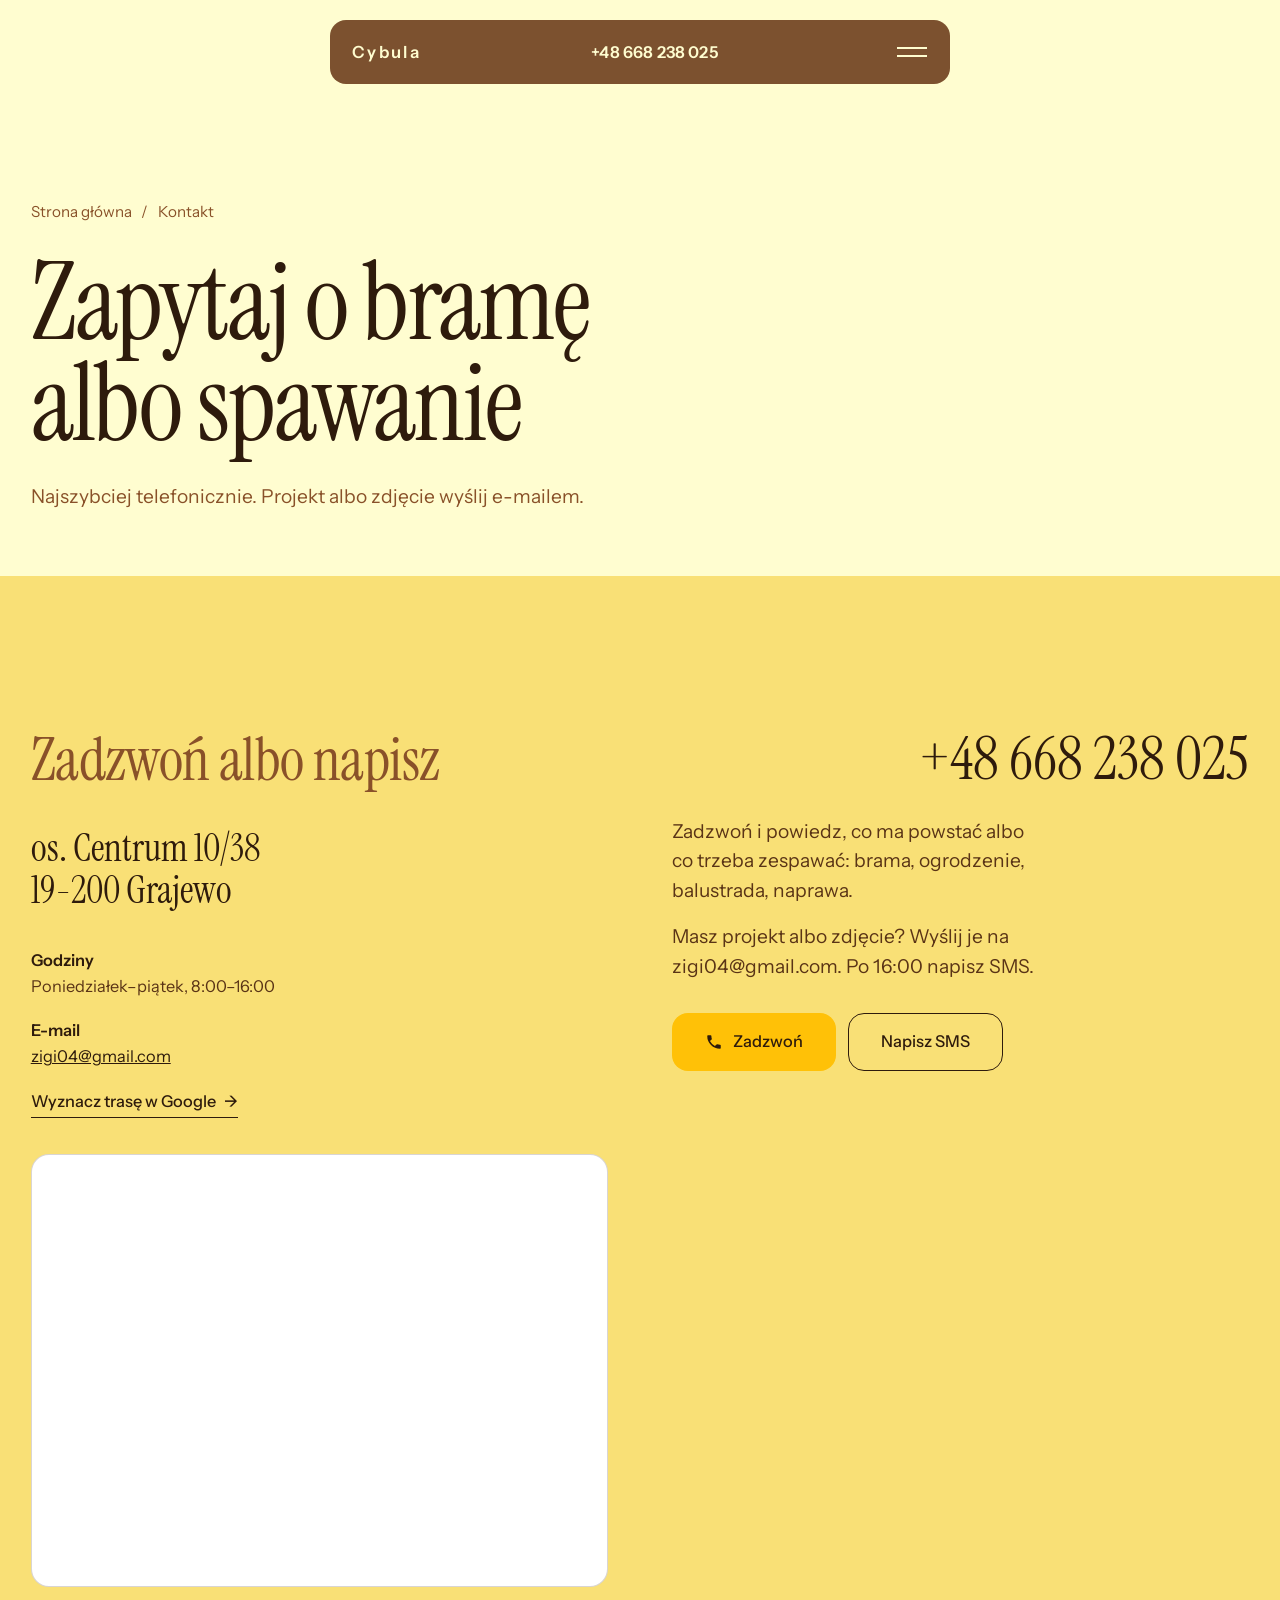
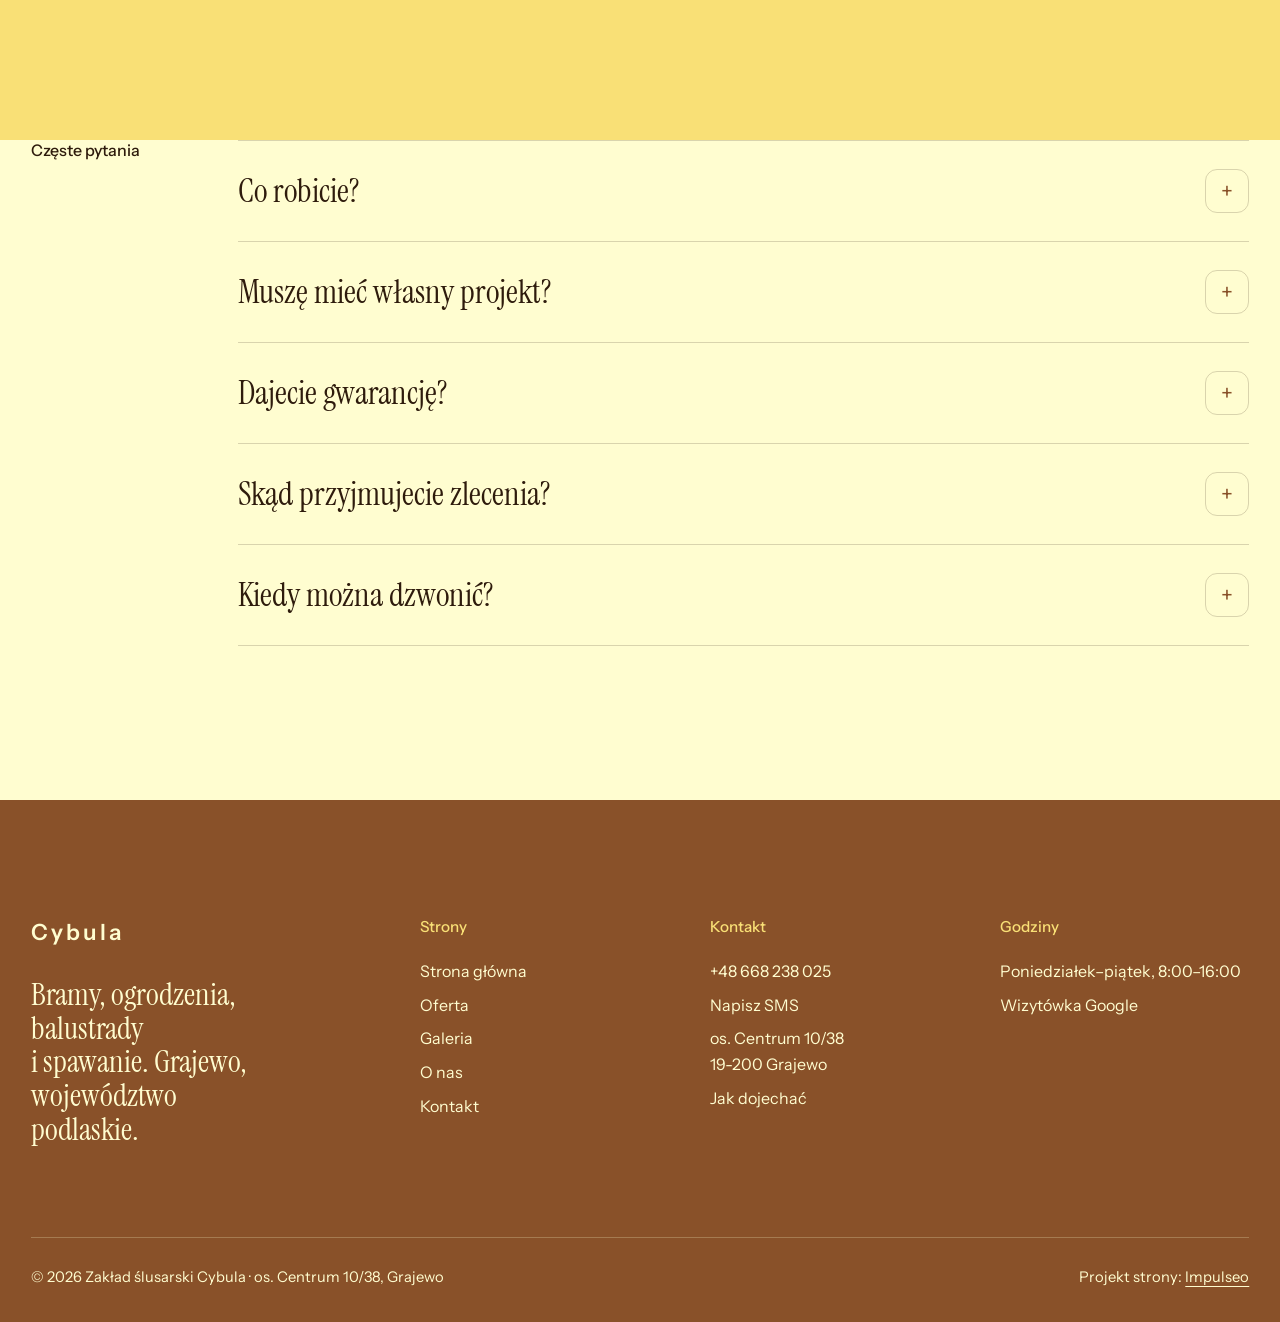
==== commit 5740d07e: "Demo v2: układ thefitouter.com, paleta Honeycomb jak ArtSpaw, dane z wizytówki Google i starej stron" ====
--- a/kontakt.html
+++ b/kontakt.html
@@ -3,108 +3,123 @@
 <head>
 <meta charset="UTF-8">
 <meta name="viewport" content="width=device-width, initial-scale=1.0">
-<title>Kontakt - Zakład ślusarski</title>
-<meta name="description" content="Kontakt Zakład ślusarski - Grajewo, podlaskie">
-<link rel="canonical" href="https://kris20032.github.io/zaklad-slusarski-grajewo/kontakt.html">
+<title>Kontakt · Zakład ślusarski Cybula, os. Centrum 10/38, Grajewo</title>
+<meta name="description" content="Kontakt: zakład ślusarski Zbigniew Cybula, os. Centrum 10/38, 19-200 Grajewo, tel. 668 238 025, zigi04@gmail.com. Poniedziałek–piątek 8–16.">
+<link rel="canonical" href="https://impulseo-pl.github.io/zaklad-slusarski-grajewo/kontakt.html">
 <meta name="robots" content="noindex, nofollow">
+<meta name="theme-color" content="#895129">
 <meta property="og:type" content="website">
 <meta property="og:locale" content="pl_PL">
-<meta property="og:site_name" content="Zakład ślusarski">
-<meta property="og:title" content="Kontakt - Zakład ślusarski">
-<meta property="og:description" content="Kontakt Zakład ślusarski - Grajewo, podlaskie">
-<meta property="og:url" content="https://kris20032.github.io/zaklad-slusarski-grajewo/kontakt.html">
-<meta property="og:image" content="https://kris20032.github.io/zaklad-slusarski-grajewo/img/og.jpg">
+<meta property="og:site_name" content="Zakład ślusarski Cybula">
+<meta property="og:title" content="Kontakt · Zakład ślusarski Cybula, os. Centrum 10/38, Grajewo">
+<meta property="og:description" content="Kontakt: zakład ślusarski Zbigniew Cybula, os. Centrum 10/38, 19-200 Grajewo, tel. 668 238 025, zigi04@gmail.com. Poniedziałek–piątek 8–16.">
+<meta property="og:url" content="https://impulseo-pl.github.io/zaklad-slusarski-grajewo/kontakt.html">
+<meta property="og:image" content="https://impulseo-pl.github.io/zaklad-slusarski-grajewo/img/og.jpg">
 <meta property="og:image:width" content="1200">
 <meta property="og:image:height" content="630">
 <meta name="twitter:card" content="summary_large_image">
+
+<script type="application/ld+json">{"@context": "https://schema.org", "@type": "HomeAndConstructionBusiness", "name": "Zakład ślusarski Zbigniew Cybula", "url": "https://impulseo-pl.github.io/zaklad-slusarski-grajewo/", "telephone": "+48668238025", "email": "zigi04@gmail.com", "image": "https://impulseo-pl.github.io/zaklad-slusarski-grajewo/img/og.jpg", "address": {"@type": "PostalAddress", "streetAddress": "Osiedle Centrum 10/38", "postalCode": "19-200", "addressLocality": "Grajewo", "addressRegion": "podlaskie", "addressCountry": "PL"}, "openingHoursSpecification": [{"@type": "OpeningHoursSpecification", "dayOfWeek": ["Monday", "Tuesday", "Wednesday", "Thursday", "Friday"], "opens": "08:00", "closes": "16:00"}], "areaServed": "Województwo podlaskie", "sameAs": ["https://maps.google.com/?cid=11004695347550644042"]}</script>
+<script>document.documentElement.classList.add('js')</script>
 <link rel="preconnect" href="https://fonts.googleapis.com">
 <link rel="preconnect" href="https://fonts.gstatic.com" crossorigin>
-<link href="https://fonts.googleapis.com/css2?family=Space+Grotesk:wght@500;600;700&family=DM+Sans:opsz,wght@9..40,400;9..40,500;9..40,600&display=swap" rel="stylesheet">
-<link rel="stylesheet" href="assets/styles.css?v=7d5a4fa3">
+<link href="https://fonts.googleapis.com/css2?family=Instrument+Sans:wght@400..600&family=Instrument+Serif&display=swap" rel="stylesheet">
+<link rel="stylesheet" href="assets/styles.css?v=20261118a">
+<style>:root{--bone:#FFFDD0;--bone-hi:#FFFFFF;--cacao:#895129;--bordeaux:#895129;--carmine:#FFC107;--brass:#F9E076;--ink:#2E1B0C;--ink-2:#895129;--on-dark:#FFFDD0;--on-dark-2:#FFFDD0;--line:rgba(46,27,12,.18);--line-dark:rgba(255,253,208,.24)}.btn-main{color:#2E1B0C}.btn-main:hover,.card:hover .btn{background:#895129;color:#FFFDD0}.btn-brass{background:#FFC107;color:#2E1B0C}.btn-brass:hover{background:#FFFDD0;color:#2E1B0C}.svc-row:hover h3,.big-phone:hover{color:#895129}.faq summary::after{color:#895129}:focus-visible{outline-color:#895129}#oferta,.sec.bone#kontakt,.cards{background:#F9E076}.cards .cards-foot .btn{background:#895129;color:#FFFDD0}.cards .cards-foot .btn:hover{background:#2E1B0C}#oferta .svc-row p{color:#6E3F1E}#kontakt .contact-meta,#kontakt .lead{color:#5A3416}.form input,.form textarea{background:#FFFDD0}.form input::placeholder,.form textarea::placeholder{color:rgba(110,63,30,.85)}.pill{background:rgba(110,63,30,.9)}.pill.solid{background:rgba(110,63,30,.97)}.burger:hover{background:rgba(255,253,208,.12)}.lb{background:rgba(30,18,8,.95)}.js .reveal-text .w{color:rgba(255,253,208,.42)}.card{background:#6E3F1E}.card::after{background:linear-gradient(180deg,rgba(0,0,0,.22) 0%,rgba(0,0,0,0) 30%,rgba(0,0,0,.78) 100%)}.card h3{color:#FFFDD0;text-shadow:0 2px 18px rgba(0,0,0,.7)}.btn-on-photo{background:rgba(0,0,0,.35)}.hero-cap,.card-cap,.phead-img .poglad{background:rgba(0,0,0,.6);color:#FFFDD0}.hero-img{object-position:50% 50%}@media (max-width:700px){.callbar{background:#6E3F1E}.pill-logo .word{display:inline;font-size:.95rem}}</style>
+<script src="assets/lenis.min.js?v=1.1.20" defer></script>
+<script src="assets/main.js?v=20261118a" defer></script>
 </head>
 <body>
-
-<header class="nav">
-  <div class="wrap nav-inner">
-    <a class="brand" href="index.html"><span class="name">Zakład ślusarski</span><span class="sub">Grajewo</span></a>
-    <nav class="nav-links">
+<a class="skip" href="#tresc">Przejdź do treści</a>
+<header class="pill">
+  <a class="pill-logo" href="index.html" aria-label="Zakład ślusarski Cybula - strona główna"><span class="word">Cybula</span></a>
+  <a class="pill-phone" href="tel:+48668238025">+48 668 238 025</a>
+  <button class="burger" type="button" aria-expanded="false" aria-controls="menu" aria-label="Otwórz menu"><i></i><i></i></button>
+</header>
+<div class="menu" id="menu" aria-hidden="true">
+  <div class="menu-grid">
+    <nav class="menu-links" aria-label="Menu główne">
+      <a href="index.html">Strona główna</a>
       <a href="oferta.html">Oferta</a>
-      <a href="realizacje.html">Realizacje</a>
-      <a href="o-nas.html">O nas</a>
-      <a href="kontakt.html" class="active" aria-current="page">Kontakt</a>
-      <a href="tel:+48668238025" class="btn btn-accent">Zadzwoń +48 668 238 025</a>
+      <a href="realizacje.html">Galeria</a>
+      <a href="o-nas.html">O nas</a>
+      <a href="kontakt.html" aria-current="page">Kontakt</a>
     </nav>
-    <button class="nav-toggle" aria-label="Menu"><span></span><span></span><span></span></button>
+    <div class="menu-side">
+      <div><b>Telefon</b><a href="tel:+48668238025">+48 668 238 025</a></div>
+      <div><b>Adres</b>os. Centrum 10/38, Grajewo</div>
+      <div><b>Godziny</b>Poniedziałek–piątek, 8:00–16:00</div>
+    </div>
   </div>
-</header>
-
-<main>
-<section class="pagehead">
-  <img src="img/g8.jpg" alt="Zakład ślusarski - Zapytaj o wycenę" width="1600" height="1068" decoding="async">
+</div>
+<main id="tresc">
+<section class="phead bone">
   <div class="wrap">
-    <span class="eyebrow">Kontakt</span>
-    <h1>Zapytaj o wycenę</h1>
-    <p>Odpowiemy na pytania i przygotujemy wycenę.</p>
+    <nav class="crumbs" aria-label="Okruszki"><a href="index.html">Strona główna</a><span aria-hidden="true">/</span><span aria-current="page">Kontakt</span></nav>
+    <h1>Zapytaj o&nbsp;bramę albo spawanie</h1>
+    <p class="lead">Najszybciej telefonicznie. Projekt albo zdjęcie wyślij e-mailem.</p>
   </div>
 </section>
-<section>
-  <div class="wrap contact-grid">
-    <div class="reveal">
-      <span class="eyebrow">Dane kontaktowe</span>
-      <h2 style="margin:var(--space-4) 0 var(--space-6)">Zakład ślusarski</h2>
-      <div class="info-list">
-        <div class="info-row"><div class="ic"><svg class="ico-tel" width="16" height="16" viewBox="0 0 24 24" fill="none" aria-hidden="true"><path d="M6.6 10.8a15.5 15.5 0 0 0 6.6 6.6l2.2-2.2a1 1 0 0 1 1-.24 11.4 11.4 0 0 0 3.6.58 1 1 0 0 1 1 1V20a1 1 0 0 1-1 1A17 17 0 0 1 3 4a1 1 0 0 1 1-1h3.5a1 1 0 0 1 1 1c0 1.25.2 2.46.58 3.6a1 1 0 0 1-.25 1l-2.23 2.2Z" fill="currentColor"/></svg></div><div><div class="lbl">Telefon</div><a class="val" href="tel:+48668238025">+48 668 238 025</a></div></div>
-        <div class="info-row"><div class="ic"><svg class="ico-pin" width="16" height="16" viewBox="0 0 24 24" fill="none" aria-hidden="true"><path d="M12 21s7-6.1 7-11.5A7 7 0 0 0 5 9.5C5 14.9 12 21 12 21Z" stroke="currentColor" stroke-width="1.6" fill="none"/><circle cx="12" cy="9.5" r="2.4" fill="currentColor"/></svg></div><div><div class="lbl">Adres</div><div class="val">Grajewo, podlaskie</div></div></div>
+<section class="sec bone" id="kontakt">
+  <div class="wrap contact">
+    <div class="up">
+      <h2>Zadzwoń albo napisz</h2>
+      <p class="big-addr">os. Centrum 10/38<br>19-200 Grajewo</p>
+      <div class="contact-meta">
+        <p><b>Godziny</b>Poniedziałek–piątek, 8:00–16:00</p>
+        <p><b>E-mail</b><a href="mailto:zigi04@gmail.com">zigi04@gmail.com</a></p>
+        <p><a class="link" href="https://maps.google.com/?cid=11004695347550644042" target="_blank" rel="noopener">Wyznacz trasę w&nbsp;Google <span aria-hidden="true">→</span></a></p>
       </div>
+      <div class="map"><iframe src="https://maps.google.com/maps?q=%C5%9Alusarz%20Spawacz%20Cybula%2C%20Osiedle%20Centrum%2010%2C%2019-200%20Grajewo&z=15&output=embed" title="Mapa dojazdu, os. Centrum 10/38, Grajewo" loading="lazy" referrerpolicy="no-referrer-when-downgrade"></iframe></div>
     </div>
-    <div class="reveal">
-      <div class="form">
-        <h3 style="margin-bottom:var(--space-4)">Najszybciej telefonicznie</h3>
-        <p class="muted" style="margin-bottom:var(--space-5)">Zadzwoń, opisz pomysł, a my powiemy, co i jak. Bez zobowiązań.</p>
-        <a href="tel:+48668238025" class="btn btn-accent" style="justify-content:center">Zadzwoń: +48 668 238 025 <span class="arr">→</span></a>
+    <div class="contact-right up" id="formularz">
+      <a class="big-phone" href="tel:+48668238025">+48 668 238 025</a>
+      <p class="lead">Zadzwoń i&nbsp;powiedz, co ma powstać albo co trzeba zespawać: brama, ogrodzenie, balustrada, naprawa.</p>
+      <p class="lead" style="margin-top:16px">Masz projekt albo zdjęcie? Wyślij je na zigi04@gmail.com. Po&nbsp;16:00 napisz SMS.</p>
+      <div class="contact-cta">
+        <a class="btn btn-main" href="tel:+48668238025"><svg class="ico" viewBox="0 0 24 24" fill="none" aria-hidden="true"><path d="M6.6 10.8a15.5 15.5 0 0 0 6.6 6.6l2.2-2.2a1 1 0 0 1 1-.24 11.4 11.4 0 0 0 3.6.58 1 1 0 0 1 1 1V20a1 1 0 0 1-1 1A17 17 0 0 1 3 4a1 1 0 0 1 1-1h3.5a1 1 0 0 1 1 1c0 1.25.2 2.45.57 3.57a1 1 0 0 1-.25 1L6.6 10.8Z" fill="currentColor"/></svg>Zadzwoń</a>
+        <a class="btn btn-line" href="sms:+48668238025?body=Dzie%C5%84%20dobry%2C%20pytam%20o%3A%20%28brama%2Fogrodzenie%2Fbalustrada%2Fspawanie%29.%20Wymiary%20i%20miejscowo%C5%9B%C4%87%3A%20...">Napisz SMS</a>
       </div>
     </div>
   </div>
 </section>
-<section style="padding-top:0">
-  <div class="wrap reveal">
-    <iframe class="map" title="Zakład ślusarski - Grajewo" src="https://maps.google.com/maps?q=53.6494429%2C22.4550331&z=15&output=embed" loading="lazy" referrerpolicy="no-referrer-when-downgrade"></iframe>
+<section class="sec bone" style="padding-top:0">
+  <div class="wrap faq">
+    <h2 class="label">Częste pytania</h2>
+    <div>
+      <details><summary>Co robicie?</summary><p>Bramy, furtki, ogrodzenia i&nbsp;balustrady, spawanie TIG stali nierdzewnej oraz spawanie żeliwa, mosiądzu, miedzi i&nbsp;tytanu.</p></details>
+      <details><summary>Muszę mieć własny projekt?</summary><p>Nie. Robimy według Twojego projektu albo proponujemy własny i&nbsp;ustalamy go z&nbsp;Tobą.</p></details>
+      <details><summary>Dajecie gwarancję?</summary><p>Tak, gwarancja zależy od rodzaju usługi.</p></details>
+      <details><summary>Skąd przyjmujecie zlecenia?</summary><p>Jesteśmy w&nbsp;Grajewie, zlecenia przyjmujemy z&nbsp;całego województwa podlaskiego.</p></details>
+      <details><summary>Kiedy można dzwonić?</summary><p>Poniedziałek–piątek, 8:00–16:00. Po tych godzinach napisz SMS albo e-mail.</p></details>
+    </div>
   </div>
 </section>
 </main>
-
-<footer>
+<footer class="foot dark">
   <div class="wrap">
-    <div class="foot-grid">
-      <div class="foot-brand">
-        <div class="name">Zakład ślusarski</div>
-        <p>Zakład ślusarski w Grajewie. Robimy bramy, ogrodzenia i balustrady, spawamy stal nierdzewną metodą TIG, a także żeliwo, mosiądz, miedź i tytan.</p>
+    <div class="foot-top">
+      <div>
+        <a class="foot-logo" href="index.html" aria-label="Zakład ślusarski Cybula - strona główna"><span class="word">Cybula</span></a>
+        <p class="foot-claim">Bramy, ogrodzenia, balustrady i&nbsp;spawanie. Grajewo, województwo podlaskie.</p>
       </div>
-      <div class="foot-col">
-        <h4>Nawigacja</h4>
-        <a href="oferta.html">Oferta</a>
-        <a href="realizacje.html">Realizacje</a>
-        <a href="o-nas.html">O nas</a>
-        <a href="kontakt.html">Kontakt</a>
-      </div>
-      <div class="foot-col">
-        <h4>Kontakt</h4>
-        <a href="tel:+48668238025">+48 668 238 025</a>
-        <p>Grajewo, podlaskie</p>
-      <div class="foot-soc">
-        <a class="soc" href="https://www.google.com/maps/place/%C5%9Alusarz.+Spawacz.+Cybula+Z./@53.6494429,22.4550331,332m/data=!3m1!1e3!4m6!3m5!1s0x46e1cbe7ddc64737:0x98b8881cfc26674a!8m2!3d53.6492453!4d22.4533509!16s%2Fg%2F1tm0rvg4" target="_blank" rel="noopener" aria-label="Google - Zakład ślusarski"><svg viewBox="0 0 24 24" aria-hidden="true" focusable="false"><path d="M12.48 10.92v3.28h7.84c-.24 1.84-.853 3.187-1.787 4.133-1.147 1.147-2.933 2.4-6.053 2.4-4.827 0-8.6-3.893-8.6-8.72s3.773-8.72 8.6-8.72c2.6 0 4.507 1.027 5.907 2.347l2.307-2.307C18.747 1.44 16.133 0 12.48 0 5.867 0 .307 5.387.307 12s5.56 12 12.173 12c3.573 0 6.267-1.173 8.373-3.36 2.16-2.16 2.84-5.213 2.84-7.667 0-.76-.053-1.467-.173-2.053H12.48z" fill="currentColor"/></svg></a>
-      </div>
-      </div>
+      <div><h4>Strony</h4><ul><li><a href="index.html">Strona główna</a></li><li><a href="oferta.html">Oferta</a></li><li><a href="realizacje.html">Galeria</a></li><li><a href="o-nas.html">O nas</a></li><li><a href="kontakt.html">Kontakt</a></li></ul></div>
+      <div><h4>Kontakt</h4><ul>
+        <li><a href="tel:+48668238025">+48 668 238 025</a></li><li><a href="sms:+48668238025?body=Dzie%C5%84%20dobry%2C%20pytam%20o%3A%20%28brama%2Fogrodzenie%2Fbalustrada%2Fspawanie%29.%20Wymiary%20i%20miejscowo%C5%9B%C4%87%3A%20...">Napisz SMS</a></li><li>os. Centrum 10/38<br>19-200 Grajewo</li><li><a href="https://maps.google.com/?cid=11004695347550644042" target="_blank" rel="noopener">Jak dojechać</a></li>
+      </ul></div>
+      <div><h4>Godziny</h4><ul>
+        <li>Poniedziałek–piątek, 8:00–16:00</li><li><a href="https://maps.google.com/?cid=11004695347550644042" target="_blank" rel="noopener">Wizytówka Google</a></li>
+      </ul></div>
     </div>
-    <div class="foot-bot">
-      <span>© 2026 Zakład ślusarski</span>
-      <span>Projekt strony: <a class="foot-credit" href="https://impulseo.pl" target="_blank" rel="noopener">Impulseo</a></span>
+    <div class="foot-bottom">
+      <span>© 2026 Zakład ślusarski Cybula · os. Centrum 10/38, Grajewo</span>
+      <span>Projekt strony: <a href="https://impulseo.pl" target="_blank" rel="noopener">Impulseo</a></span>
     </div>
   </div>
 </footer>
-<div class="sticky-call"><a class="sc-call" href="tel:+48668238025"><svg class="ico-tel" width="16" height="16" viewBox="0 0 24 24" fill="none" aria-hidden="true"><path d="M6.6 10.8a15.5 15.5 0 0 0 6.6 6.6l2.2-2.2a1 1 0 0 1 1-.24 11.4 11.4 0 0 0 3.6.58 1 1 0 0 1 1 1V20a1 1 0 0 1-1 1A17 17 0 0 1 3 4a1 1 0 0 1 1-1h3.5a1 1 0 0 1 1 1c0 1.25.2 2.46.58 3.6a1 1 0 0 1-.25 1l-2.23 2.2Z" fill="currentColor"/></svg> Zadzwoń</a><a class="sc-quote" href="kontakt.html">Zadzwoń po wycenę</a></div>
-<div class="demo-wazne" data-do="2026-11-24" data-cykl="3" hidden><svg class="dw-ico" width="13" height="13" viewBox="0 0 24 24" fill="none" aria-hidden="true"><circle cx="12" cy="12" r="8.6" stroke="currentColor" stroke-width="1.8"/><path d="M12 7.2V12l3.3 2" stroke="currentColor" stroke-width="1.8" stroke-linecap="round"/></svg><span class="dw-txt"></span></div>
-
-<script src="assets/main.js"></script>
+<div class="callbar">
+  <a class="btn btn-main" href="tel:+48668238025"><svg class="ico" viewBox="0 0 24 24" fill="none" aria-hidden="true"><path d="M6.6 10.8a15.5 15.5 0 0 0 6.6 6.6l2.2-2.2a1 1 0 0 1 1-.24 11.4 11.4 0 0 0 3.6.58 1 1 0 0 1 1 1V20a1 1 0 0 1-1 1A17 17 0 0 1 3 4a1 1 0 0 1 1-1h3.5a1 1 0 0 1 1 1c0 1.25.2 2.45.57 3.57a1 1 0 0 1-.25 1L6.6 10.8Z" fill="currentColor"/></svg>Zadzwoń</a>
+  <a class="btn btn-line" href="sms:+48668238025?body=Dzie%C5%84%20dobry%2C%20pytam%20o%3A%20%28brama%2Fogrodzenie%2Fbalustrada%2Fspawanie%29.%20Wymiary%20i%20miejscowo%C5%9B%C4%87%3A%20...">Napisz SMS</a>
+</div>
 </body>
 </html>
--- a/assets/styles.css
+++ b/assets/styles.css
@@ -1,1858 +1,386 @@
-/* ============================================================
-   STOLBASZ — premium, architektoniczny B2B fit-out
-   Jasna paleta, zero brązu. System wg premium-web-craft.
-   Projekt strony: Impulseo (impulseo.pl)
-   ============================================================ */
-
+/* Silnik dem Impulseo (11.2026). Układ wg thefitouter.com: menu-pigułka, wielki szeryf, tekst odsłaniany słowo po słowie,
+   lista usług, karty rozwijane przy przewijaniu. Paleta 60-30-10: Bone (tło) / Bordeaux + Cacao (sekcje, stopka) / Carmine + Brass (przyciski).
+   Kroje: Instrument Serif + Instrument Sans. Dane klienta NIE trafiają do tego pliku (tylko do tresc.py i <style> w HTML). */
 :root{
-  /* PALETA — jasna, architektoniczna, chłodna */
-  --paper:#F4F6F8;          /* główne tło */
-  --paper-2:#E7EBEF;        /* sekcje alternatywne (chłodny jasny szary) */
-  --paper-3:#E7EBEF;        /* delikatne wypełnienia */
-  --ink:#15212E;            /* tekst główny — chłodny grafit */
-  --ink-soft:#243443;       /* nagłówki drugorzędne */
-  --muted:#6B7785;          /* tekst poboczny */
-  --line:rgba(21,33,46,.12);/* hairline */
-  --accent:#E8A317;         /* stonowany petrol-slate — jedyny akcent */
-  --accent-d:#C9870C;
-  --accent-soft:rgba(232,163,23,.10);
-  --dark:#15212E;           /* sekcje ciemne (stopka/CTA) */
-
-  /* HOVER ZDJĘĆ — JEDEN standard dla całego silnika (decyzja K. 04.08.2026, artefakt z wariantami).
-     AKTUALNE (K.+Szymon 09.08.2026, wybór z artefaktu 6 wariantów): zoom 1.05 przy 1.4s -
-     przy tak długim czasie mocniejszy kadr NIE skacze, tylko „oddycha". Poprzedni standard
-     (1.02 / .55s z 04.08) odbierany jako dynamiczny i szybki.
-     Spoczynek lekko przygaszony, ale TYLKO tam, gdzie jest mysz (@media hover:hover) —
-     na telefonie zdjęcia zostają w pełnej jasności. */
-  --img-zoom:1.05;                   /* K.+Szymon 09.08: wariant F z artefaktu porównawczego */
-  --img-rest:brightness(.95) saturate(.99);
-  --img-hot:brightness(1.06) saturate(1.05);
-  --img-dur:1.4s;                    /* K.+Szymon 09.08 (wariant F): powoli = elegancko */
-  --img-ease:cubic-bezier(.16,.84,.44,1);  /* miękki ogon, efekt „oddychania" */
-
-  /* ODSTĘPY — skala 4/8 */
-  --space-1:4px; --space-2:8px; --space-3:12px; --space-4:16px; --space-5:24px;
-  --space-6:32px; --space-7:48px; --space-8:64px; --space-9:96px; --space-10:128px;
-
-  /* TYPOGRAFIA — fluid clamp() (skala podbita 16.07.2026: większe, czytelniejsze litery — uwaga Adama) */
-  --text-sm:clamp(.9rem,.87rem + .12vw,1rem);
-  --text-base:clamp(1.08rem,1.04rem + .18vw,1.2rem);
-  --text-lg:clamp(1.24rem,1.15rem + .34vw,1.44rem);
-  --text-h3:clamp(1.34rem,1.22rem + .55vw,1.66rem);
-  --text-h2:clamp(2.1rem,1.66rem + 2.1vw,3.1rem);
-  --text-h1:clamp(2.9rem,2.1rem + 4vw,5.1rem);
-
-  /* PROMIENIE — architektoniczne, raczej ostre */
-  --r-sm:3px; --r-md:6px; --r-lg:10px;
-
-  /* RUCH */
-  --ease:cubic-bezier(.25,.46,.45,.94); --dur:.24s;
-
-  /* CIENIE — miękkie, warstwowe */
-  --sh-sm:0 1px 2px rgba(16,24,32,.04), 0 2px 8px rgba(16,24,32,.05);
-  --sh-md:0 2px 6px rgba(16,24,32,.05), 0 12px 28px -8px rgba(16,24,32,.12);
-  --sh-lg:0 6px 14px rgba(16,24,32,.07), 0 26px 56px -18px rgba(16,24,32,.22);
-
-  --hairline:1px solid var(--line);
-
-  --font-display:'Space Grotesk','Inter',sans-serif;
-  --font-body:'DM Sans','Inter',sans-serif;
-}
-
-*{box-sizing:border-box;margin:0;padding:0}
-html{scroll-behavior:smooth}
-body{
-  font-family:var(--font-body);
-  font-size:var(--text-base);
-  line-height:1.65;
-  color:var(--ink);
-  background:var(--paper);
-  -webkit-font-smoothing:antialiased;
-  text-rendering:optimizeLegibility;
-}
-img{max-width:100%;height:auto;display:block}  /* height:auto = width/height z atrybutów trzyma proporcje (TOP#12) */
-a{color:inherit;text-decoration:none}
-
-.wrap{width:min(92%,1180px);margin-inline:auto}
-section{padding-block:clamp(52px,6.5vw,96px)}
-
-h1,h2,h3{font-family:var(--font-display);font-weight:700;line-height:1.08;letter-spacing:-.02em;color:var(--ink)}
-h1{font-size:var(--text-h1);letter-spacing:-.035em}
-h2{font-size:var(--text-h2);letter-spacing:-.025em}
-h3{font-size:var(--text-h3)}
-/* MIARA — długość wiersza. WCAG 2.2 SC 1.4.8: max 80 znaków; Butterick: 45–90.
-   68ch daje realnie 72–78 znaków polskiego tekstu, czyli z zapasem pod granicą.
-   Wcześniej limit miał TYLKO <p> — <li>, <blockquote> i <dd> nie miały żadnego,
-   i to jedyny powód, dla którego 23 bloki na dwóch oddanych stronach jadą po
-   83–106 znaków w wierszu (pomiar 07.08.2026, bramka `miara`).
-   ⚠️ Listy i definicje ograniczamy TYLKO bez klasy: `ul`/`ol` z klasą to u nas
-   układ (siatki kafli, menu), a nie tekst ciągły — tam miarę wyznacza układ. */
-/* 60ch, nie 68ch (K. 10.08): po zmianie fontów na węższe kroje (DM Sans i spółka)
-   w 68ch mieściło się ~90 znaków - bramka pikselowa słusznie zgłaszała przekroczenie
-   granicy 80. Pomiar na żywej przeglądarce: 60ch = 90 znaków, 53ch = ~78 znaków, czyli normę WCAG 1.4.8. */
-:root{ --miara:53ch }
-p{max-width:min(100%,var(--miara))}
-blockquote,
-ul:not([class])>li, ol:not([class])>li,
-dl:not([class])>dd{max-width:min(100%,var(--miara))}
-
-/* ⚠️ Świadomie BEZ wyjątku `.tile p,.card p,.svc p{max-width:none}`, choć nasuwa się sam:
-   te akapity BYŁY już ograniczone (stare `p{max-width:65ch}`), więc „wyjątek" nie odblokowałby
-   niczego nowego — tylko ROZLUŹNIŁ stan sprzed zmiany na wszystkich demach naraz.
-   `figcaption` żadna z reguł wyżej nie dotyczy, więc też nie potrzebuje zwolnienia. */
-
-/* ŁAMANIE. `balance` wyrównuje długości wierszy w nagłówku, `pretty` pilnuje ostatniego
-   wiersza akapitu, żeby nie został w nim jeden wyraz. Obsługiwane od Chrome 117 /
-   Safari 17.5; starsze przeglądarki po prostu ignorują tę własność.
-   `text-wrap:pretty` nie występowało dotąd ANI RAZ w silniku ani w repo klientów. */
-h1,h2,h3,.lead,.lede{text-wrap:balance}
-p,li,blockquote,dd{text-wrap:pretty}
-
-.eyebrow{
-  font-family:var(--font-body);
-  font-size:var(--text-sm);
-  font-weight:600;
-  letter-spacing:.18em;
-  text-transform:uppercase;
-  color:var(--accent);
-  display:inline-flex;align-items:center;gap:var(--space-3);
-}
-/* flex:none + margin-top = kreska trzyma się PIERWSZEJ linii. Wcześniej align-items:center
-   centrowało ją względem całego bloku i przy zawinięciu (długi kicker typu
-   „…WNĘTRZ · LESZNO · OD 2019") druga linia lądowała z brzydkim wcięciem. */
-.eyebrow{align-items:flex-start}
-.eyebrow>*,.eyebrow{text-wrap:balance}   /* dlugi kicker lamal sie na sierote typu samo „2019" w drugiej linii */
-.eyebrow::before{content:"";width:28px;height:1px;background:var(--accent);display:inline-block;flex:none;margin-top:.62em}
-
-.muted{color:var(--muted)}
-.lead{font-size:var(--text-lg);line-height:1.55;color:var(--ink-soft);max-width:50ch}
-
-/* ---------- BUTTONS ---------- */
-.btn{
-  display:inline-flex;align-items:center;gap:var(--space-2);
-  font-weight:600;font-size:var(--text-sm);letter-spacing:.02em;
-  padding:var(--space-4) var(--space-6);
-  border-radius:var(--r-sm);
-  transition:transform var(--dur) var(--ease),box-shadow var(--dur) var(--ease),background var(--dur) var(--ease);
-  cursor:pointer;border:1px solid transparent;
-}
-.btn-accent{background:var(--accent);color:#fff;box-shadow:var(--sh-sm)}
-.btn-accent:hover{background:var(--accent-d);transform:translateY(-2px);box-shadow:var(--sh-md)}
-.btn-accent:active{transform:translateY(0);box-shadow:var(--sh-sm)}
-.btn-ghost{background:transparent;color:var(--ink);border-color:var(--line)}
-.btn-ghost:hover{border-color:var(--accent);color:var(--accent);transform:translateY(-2px)}
-.btn-light{background:#fff;color:var(--ink);box-shadow:var(--sh-sm)}
-.btn-light:hover{transform:translateY(-2px);box-shadow:var(--sh-md)}
-.btn .arr{transition:transform var(--dur) var(--ease)}
-.btn:hover .arr{transform:translateX(4px)}
-
-/* ---------- NAV ---------- */
-.nav{
-  position:sticky;top:0;z-index:50;
-  background:color-mix(in srgb,var(--paper) 88%,transparent);
-  backdrop-filter:saturate(140%) blur(10px);
-  border-bottom:var(--hairline);
-}
-.nav-inner{display:flex;align-items:center;justify-content:space-between;gap:var(--space-5);height:72px}
-/* ANTY-NACHODZENIE (K. 05.08.2026): długa nazwa firmy + przycisk z pełnym numerem nie mieściły się w pasku
-   i flex ściskał linki PONIŻEJ ich treści - "Kontakt" wchodził na ramkę "Zadzwoń +48 ...". Teraz ustępuje
-   nazwa marki (skrót wielokropkiem), a menu i przycisk nigdy się nie kurczą ani nie zachodzą na siebie. */
-.brand{display:flex;flex-direction:column;line-height:1;min-width:0;flex:0 1 auto}
-.brand .name{font-family:var(--font-display);font-weight:800;font-size:1.35rem;letter-spacing:.04em;white-space:nowrap;overflow:hidden;text-overflow:ellipsis}
-.brand .sub{font-size:.62rem;letter-spacing:.34em;text-transform:uppercase;color:var(--muted);margin-top:5px;white-space:nowrap;overflow:hidden;text-overflow:ellipsis}
-.nav-links{display:flex;align-items:center;gap:var(--space-6);flex:0 0 auto}
-.nav-links a{font-size:var(--text-sm);font-weight:500;color:var(--ink-soft);position:relative;padding-block:4px;white-space:nowrap;transition:color var(--dur) var(--ease)}
-.nav-links a::after{content:"";position:absolute;left:0;bottom:0;width:0;height:1.5px;background:var(--accent);transition:width var(--dur) var(--ease)}
-.nav-links a:hover,.nav-links a.active{color:var(--ink)}
-.nav-links a:hover::after,.nav-links a.active::after{width:100%}
-.nav-links .btn{padding:var(--space-2) var(--space-5)}
-/* przyciski w nav: właściwy kolor (przebij .nav-links a) + bez podkreślenia */
-.nav-links a.btn-accent{color:#fff}
-.nav-links a.btn-ghost,.nav-links a.btn-light{color:var(--ink)}
-/* CTA w pasku: NIE podkreślenie spod linków menu, ale ten sam przelatujący błysk,
-   co na wszystkich innych przyciskach (zgłoszenie K. 13.08.2026 - „na hero jest efekt
-   światła przechodzącego przez przycisk, na navbarze go nie ma, a mają być identyczne").
-   Reguła `.nav-links a::after` jest silniejsza od `.btn::after`, więc trzeba jej
-   geometrię wyzerować i wpisać połysk z nazwy - samo `display:none` gasiło efekt. */
-.nav-links a.btn::after{
-  display:block;content:"";position:absolute;inset:0;z-index:-1;pointer-events:none;
-  width:auto;height:auto;border-radius:inherit;   /* kasuje geometrię podkreślenia (width:0;height:1.5px) */
-  background:linear-gradient(100deg,transparent 32%,rgba(255,255,255,.20) 50%,transparent 68%);
-  translate:-120% 0}
-@media (prefers-reduced-motion:no-preference){
-  .nav-links a.btn:hover::after{translate:120% 0;transition:translate .75s var(--mt-ease,cubic-bezier(.16,.84,.44,1))}
-}
-.nav-toggle{display:none;background:none;border:none;cursor:pointer;flex-direction:column;gap:5px;padding:8px}
-.nav-toggle span{width:24px;height:2px;background:var(--ink);transition:var(--dur)}
-/* Ciasny zakres MIĘDZY menu mobilnym a pełnym pulpitem: zbijamy odstępy i nazwę marki,
-   żeby wszystko zmieściło się naturalnie, zanim w ogóle dojdzie do skracania wielokropkiem. */
-@media(max-width:1280px) and (min-width:921px){
-  .nav-links{gap:var(--space-4)}
-  .nav-links .btn{padding:var(--space-2) var(--space-4)}
-  .brand .name{font-size:1.15rem}
-}
-
-/* ---------- HERO (split) ---------- */
-.hero{position:relative;overflow:hidden;border-bottom:var(--hairline)}
-.hero-grid{display:grid;grid-template-columns:1.05fr .95fr;gap:clamp(24px,4vw,60px);align-items:center;
-  padding-block:clamp(36px,4.5vw,64px)}
-.hero-copy .eyebrow{margin-bottom:var(--space-5)}
-.hero-copy h1{margin-bottom:var(--space-5)}
-.hero-copy .lead{margin-bottom:var(--space-7)}
-.hero-actions{display:flex;flex-wrap:wrap;gap:var(--space-4)}
-.hero-art{position:relative;aspect-ratio:4/3;border-radius:var(--r-lg);overflow:hidden;box-shadow:var(--sh-lg)}
-.hero-art img{width:100%;height:100%;object-fit:cover}
-.hero-art::after{content:"";position:absolute;inset:0;background:linear-gradient(180deg,transparent 55%,rgba(18,24,28,.28))}
-.hero-badge{position:absolute;left:var(--space-5);bottom:var(--space-5);z-index:2;
-  background:rgba(252,252,251,.94);backdrop-filter:blur(4px);
-  border-radius:var(--r-md);padding:var(--space-4) var(--space-5);box-shadow:var(--sh-md);max-width:78%}
-.hero-badge strong{display:block;font-family:var(--font-display);font-size:1rem;letter-spacing:-.01em}
-.hero-badge span{font-size:var(--text-sm);color:var(--muted)}
-
-/* ---------- HERO duży / kinowy (strona główna) ---------- */
-.hero-cine{position:relative;min-height:clamp(560px,82vh,840px);min-height:clamp(560px,82svh,840px);display:flex;align-items:center;overflow:hidden;border-bottom:var(--hairline)}
-.hero-cine>img{position:absolute;inset:0;width:100%;height:100%;object-fit:cover;z-index:0}
-.hero-cine::after{content:"";position:absolute;inset:0;z-index:1;
-  background:linear-gradient(95deg,rgba(13,18,23,.86) 0%,rgba(13,18,23,.64) 32%,rgba(13,18,23,.24) 62%,rgba(13,18,23,.04) 100%)}
-.hero-cine .wrap{position:relative;z-index:2;padding-block:var(--space-8)}
-.hero-cine .hero-copy{max-width:660px}
-.hero-cine .eyebrow{color:#fff;margin-bottom:var(--space-5)}
-.hero-cine .eyebrow::before{background:#fff}
-.hero-cine h1{color:#fff;margin-bottom:var(--space-5);font-size:clamp(2.9rem,2rem + 4.4vw,5.2rem);text-wrap:balance}
-.hero-cine .lead{color:rgba(255,255,255,.92);max-width:48ch;margin-bottom:var(--space-7)}
-.hero-cine .hero-actions{display:flex;flex-wrap:wrap;gap:var(--space-4)}
-/* NISKIE OKNO (laptop z dokiem i paskami przeglądarki ma ~700-780 px wysokości widoku):
-   H1 do 5.2rem + długi lead nie mieściły się i przyciski wypadały POD krawędź ekranu -
-   klient widział stronę bez ani jednego CTA. Skalujemy w dół, zamiast przycinać treść. */
-@media(min-width:821px) and (max-height:820px){
-  .hero-cine{min-height:clamp(520px,94svh,780px)}
-  .hero-cine .wrap{padding-block:var(--space-6)}
-  .hero-cine h1{font-size:clamp(2.2rem,1.5rem + 2.6vw,3.6rem);margin-bottom:var(--space-4)}
-  .hero-cine .eyebrow{margin-bottom:var(--space-4)}
-  .hero-cine .lead{margin-bottom:var(--space-5);max-width:44ch}
-}
-@media(max-width:680px){
-  .hero-cine{min-height:clamp(520px,76vh,640px);min-height:clamp(520px,76svh,640px);align-items:flex-end}
-  .hero-cine::after{background:linear-gradient(0deg,rgba(13,18,23,.9) 6%,rgba(13,18,23,.45) 55%,rgba(13,18,23,.25) 100%)}
-  .hero-cine .wrap{padding-bottom:var(--space-9)}
-  /* TELEFON (~90% oglądających): lead potrafił zająć 8 linii i zepchnąć CTA poza pierwszy ekran.
-     Zwężamy interlinię i skalę - treści nie ucinamy, bo to ona sprzedaje. */
-  .hero-cine .lead{font-size:.98rem;line-height:1.5;margin-bottom:var(--space-5)}
-  .hero-cine .eyebrow{font-size:.72rem;letter-spacing:.13em;margin-bottom:var(--space-4)}
-  .hero-cine .eyebrow::before{width:20px}
-  .hero-cine h1{margin-bottom:var(--space-4)}
-}
-
-/* full-bleed hero variant (podstrony) */
-.pagehead{position:relative;min-height:46vh;min-height:46svh;display:flex;align-items:flex-end;overflow:hidden;border-bottom:var(--hairline)}
-.pagehead img{position:absolute;inset:0;width:100%;height:100%;object-fit:cover}
-/* 10.08.2026 (decyzja K.): mocniejsze przyciemnienie + cień pod tekstem. Bramka mierzyła na
-   nagłówkach podstron 3,38-3,43:1 przy wymaganych 4,5 — jasne zdjęcie (hala, śnieg, niebo)
-   podchodziło pod biały tekst. Zdjęcia klientów są różne, więc kontrast musi dawać WARSTWA,
-   a nie szczęśliwy dobór kadru. */
-.pagehead::after{content:"";position:absolute;inset:0;background:linear-gradient(180deg,rgba(18,24,28,.40),rgba(18,24,28,.76))}
-.pagehead .wrap{position:relative;z-index:2;padding-block:var(--space-9);color:#fff}
-.pagehead h1{color:#fff;max-width:18ch;text-shadow:0 2px 16px rgba(0,0,0,.55)}
-.pagehead .eyebrow{color:#fff}
-.pagehead .eyebrow::before{background:#fff}
-.pagehead p{color:rgba(255,255,255,.92);margin-top:var(--space-4);max-width:54ch;text-shadow:0 1px 12px rgba(0,0,0,.5)}
-
-/* ---------- STRIP (pasek skrótów / liczby) ---------- */
-.strip{background:var(--dark);color:#fff}
-/* PASEK HASEŁ — standard 04.08.2026 (decyzja K.): 5 haseł w JEDNYM rzędzie, tekst WYŚRODKOWANY,
-   węższe marginesy boczne niż reszta strony (pasek ma iść szerzej), równe wysokości kolumn. */
-.strip .wrap{width:min(96%,1440px);display:grid;grid-template-columns:repeat(5,1fr);
-  gap:var(--space-5);padding-block:var(--space-7);align-items:stretch}
-.strip .item .k{font-family:var(--font-display);font-size:clamp(1.05rem,.82rem + .85vw,1.55rem);
-  font-weight:800;letter-spacing:-.02em;color:#fff;line-height:1.18;text-wrap:balance}
-.strip .item .v{font-size:var(--text-sm);color:rgba(255,255,255,.66);margin-top:var(--space-2);line-height:1.4}
-.strip .item{border-left:2px solid var(--accent);padding-inline:var(--space-4);
-  text-align:center;display:flex;flex-direction:column;justify-content:center}
-/* liczba kolumn = liczba haseł, żeby ostatnie nie zostawało samo w drugim rzędzie.
-   Klasę n-N nadaje multipage.py; domyślnie (bez klasy) pasek jest 5-kolumnowy. */
-.strip.n-2 .wrap{grid-template-columns:repeat(2,1fr)}
-.strip.n-3 .wrap{grid-template-columns:repeat(3,1fr)}
-.strip.n-4 .wrap{grid-template-columns:repeat(4,1fr);gap:var(--space-6)}
-.strip.n-4 .item .k{font-size:clamp(1.3rem,1rem + 1.1vw,2rem)}
-.strip.n-6 .wrap{grid-template-columns:repeat(6,1fr);gap:var(--space-4)}
-.strip.n-6 .item .k{font-size:clamp(.98rem,.8rem + .7vw,1.35rem)}
-/* równe łamanie: zamiast "długa linia + jedno słowo" obie linie zbliżonej długości */
-.strip .item .k{text-wrap:balance}
-
-/* ---------- SECTION HEAD ---------- */
-.head{max-width:48rem;margin-bottom:var(--space-8)}
-.head.center{margin-inline:auto;text-align:center}
-.head .eyebrow{margin-bottom:var(--space-4)}
-.head h2{margin-bottom:var(--space-4)}
-.head p{color:var(--muted);font-size:var(--text-lg);line-height:1.55}
-.head.center p{margin-inline:auto}
-
-/* ---------- INTRO SPLIT ---------- */
-.split{display:grid;grid-template-columns:.92fr 1.08fr;gap:clamp(28px,5vw,80px);align-items:center}
-.split.rev{grid-template-columns:1.08fr .92fr}
-.split.rev .split-art{order:-1}
-.split-art{position:relative;aspect-ratio:5/4;border-radius:var(--r-lg);overflow:hidden;box-shadow:var(--sh-lg)}
-.split-art img{width:100%;height:100%;object-fit:cover}
-.split-copy h2{margin-bottom:var(--space-5)}
-.split-copy p+p{margin-top:var(--space-4)}
-.split-copy .btn{margin-top:var(--space-6)}
-
-/* ---------- SERVICES (zakres) ---------- */
-.svc-grid{display:grid;grid-template-columns:repeat(auto-fit,minmax(280px,1fr));gap:var(--space-5)}
-.svc{background:#fff;border:var(--hairline);border-radius:var(--r-md);padding:var(--space-7) var(--space-6);
-  transition:transform var(--dur) var(--ease),box-shadow var(--dur) var(--ease),border-color var(--dur) var(--ease);
-  position:relative;overflow:hidden}
-.svc::before{content:"";position:absolute;left:0;top:0;width:3px;height:0;background:var(--accent);transition:height var(--dur) var(--ease)}
-.svc:hover{transform:translateY(-4px);box-shadow:var(--sh-md);border-color:transparent}
-.svc:hover::before{height:100%}
-.svc .ic{font-family:var(--font-display);font-size:.8rem;font-weight:700;letter-spacing:.12em;color:var(--accent);margin-bottom:var(--space-4)}
-.svc h3{margin-bottom:var(--space-3);font-size:1.22rem}
-.svc p{color:var(--muted);font-size:var(--text-base);line-height:1.6}
-
-/* big detailed service rows */
-.svc-row{display:grid;grid-template-columns:.8fr 1.2fr;gap:clamp(20px,4vw,60px);align-items:center;padding-block:var(--space-8)}
-.svc-row+.svc-row{border-top:var(--hairline)}
-.svc-row.rev{grid-template-columns:1.2fr .8fr}
-/* Naprzemienny układ wierszy oferty: co drugi wiersz ma zdjęcie po PRAWEJ.
-   Było `order:-1` — martwy kod, bo zdjęcie i tak jest pierwszym dzieckiem w HTML,
-   więc wszystkie wiersze wyglądały identycznie (zdjęcie zawsze z lewej), a `rev`
-   zmieniało tylko szerokość kolumn. Znalezione 29.07.2026 przy różnicowaniu kierunków
-   animacji (pomiar pozycji: art.mid 390/502 przy row.mid 756 — zawsze lewa strona). */
-.svc-row.rev .svc-row-art{order:2}
-.svc-row-art{aspect-ratio:4/3;border-radius:var(--r-md);overflow:hidden;box-shadow:var(--sh-md)}
-.svc-row-art img{width:100%;height:100%;object-fit:cover}
-.svc-row h3{font-size:1.5rem;margin-bottom:var(--space-4)}
-.svc-row .num{font-family:var(--font-display);font-size:.85rem;font-weight:700;letter-spacing:.14em;color:var(--accent);display:block;margin-bottom:var(--space-3)}
-.svc-row ul{list-style:none;margin-top:var(--space-4);display:flex;flex-direction:column;gap:var(--space-2)}
-.svc-row li{position:relative;padding-left:var(--space-5);color:var(--muted);font-size:var(--text-base)}
-.svc-row li::before{content:"";position:absolute;left:0;top:.62em;width:8px;height:1px;background:var(--accent)}
-
-/* ---------- GALLERY (realizacje) ---------- */
-.gallery{display:grid;grid-template-columns:repeat(12,1fr);gap:var(--space-4);grid-auto-rows:200px}
-/* GALERIA MASONRY — pionowe zdjęcia (portrety beauty/wellness) bez przycinania: kolumny, height auto */
-.gallery-masonry{column-count:3;column-gap:var(--space-4)}
-@media(max-width:900px){.gallery-masonry{column-count:2}}
-@media(max-width:560px){.gallery-masonry{column-count:1}}
-.gallery-masonry .m-tile{break-inside:avoid;margin:0 0 var(--space-4);padding:0;position:relative;overflow:hidden;border-radius:var(--r-md);border:1px solid var(--line)}
-.gallery-masonry .m-tile img{width:100%;height:auto;display:block}
-.gallery-masonry .m-tile .cap{position:absolute;left:0;right:0;bottom:0;padding:var(--space-4);color:#fff;background:linear-gradient(0deg,rgba(0,0,0,.55),transparent);font-size:var(--text-sm)}
-.gallery-masonry .m-tile .cap small{display:block;font-weight:400;opacity:.78;letter-spacing:.04em;text-transform:uppercase;font-size:.66rem;margin-top:3px}
-.tile{position:relative;overflow:hidden;border-radius:var(--r-md);box-shadow:var(--sh-sm);
-  transition:transform var(--dur) var(--ease),box-shadow var(--dur) var(--ease)}
-.tile img{width:100%;height:100%;object-fit:cover;
-  transition:transform var(--img-dur) var(--img-ease),filter var(--img-dur) var(--img-ease)}
-.tile:hover{box-shadow:var(--sh-md)}
-.tile .cap{position:absolute;left:0;right:0;bottom:0;padding:var(--space-5) var(--space-4) var(--space-4);
-  /* mocniejszy spad + cien pod tekstem: na JASNYCH zdjeciach klienta (biale fronty, sciany)
-     slaby gradient dawal kontrast ~1.5:1 zamiast wymaganych 3.6:1 (bramka wygladu, 10.08.2026) */
-  background:linear-gradient(transparent 10%,rgba(18,24,28,.55) 40%,rgba(18,24,28,.88) 68%,rgba(18,24,28,.99));color:#fff;
-  text-shadow:0 1px 2px rgba(0,0,0,.85),0 2px 10px rgba(0,0,0,.55);
-  font-size:var(--text-sm);font-weight:600;letter-spacing:.01em;
-  opacity:0;transform:translateY(8px);transition:var(--dur) var(--ease)}
-.tile:hover .cap{opacity:1;transform:translateY(0)}
-.tile .cap small{display:block;font-weight:400;opacity:.78;letter-spacing:.04em;text-transform:uppercase;font-size:.66rem;margin-top:3px}
-/* bento spans */
-.t-wide{grid-column:span 6}
-.t-tall{grid-column:span 6;grid-row:span 2}
-.t-std{grid-column:span 6}
-.t-third{grid-column:span 4}
-.t-two3{grid-column:span 8}
-
-/* ---------- TRUST / WIARYGODNOŚĆ ---------- */
-.trust{background:var(--paper-2)}
-.trust-grid{display:grid;grid-template-columns:repeat(auto-fit,minmax(240px,1fr));gap:var(--space-5);margin-top:var(--space-7)}
-.trust-card{background:#fff;border-radius:var(--r-md);padding:var(--space-7) var(--space-6);box-shadow:var(--sh-sm);border-top:3px solid var(--accent)}
-.trust-card .big{font-family:var(--font-display);font-size:clamp(1.8rem,1.3rem + 1.6vw,2.6rem);font-weight:800;letter-spacing:-.02em;color:var(--ink);line-height:1}
-.trust-card h3{font-size:1.12rem;margin:var(--space-3) 0 var(--space-2)}
-.trust-card p{color:var(--muted);font-size:var(--text-base);line-height:1.55}
-
-/* ---------- CTA band ---------- */
-.cta{background:var(--dark);color:#fff;position:relative;overflow:hidden}
-/* telefon w CTA: na ciemnym tle biały (domyślnie), rodziny z JASNYM tłem CTA
-   nadpisują to u siebie - wcześniej kolor siedział w stylu inline i wygrywał z rodziną. */
-.cta .btn-ghost-cta{color:#fff;border-color:rgba(255,255,255,.3)}
-.cta .wrap{display:grid;grid-template-columns:1.4fr .6fr;gap:var(--space-7);align-items:center;position:relative;z-index:2}
-.cta h2{color:#fff;max-width:20ch}
-.cta p{color:rgba(255,255,255,.74);margin-top:var(--space-4)}
-.cta-actions{display:flex;flex-direction:column;gap:var(--space-3);align-items:flex-start}
-.cta::before{content:"";position:absolute;right:-80px;top:-80px;width:360px;height:360px;border-radius:50%;
-  background:radial-gradient(circle,var(--accent-soft),transparent 70%)}
-
-/* ---------- CONTACT ---------- */
-.contact-grid{display:grid;grid-template-columns:.85fr 1.15fr;gap:clamp(28px,4vw,56px);align-items:start}
-.info-list{display:flex;flex-direction:column;gap:var(--space-2)}
-.info-row{display:flex;gap:var(--space-4);align-items:flex-start;padding-block:var(--space-4);border-bottom:var(--hairline)}
-.info-row .ic{flex:none;width:42px;height:42px;display:grid;place-items:center;border-radius:50%;
-  background:var(--accent-soft);color:var(--accent);font-size:1.05rem}
-.info-row .lbl{font-size:.72rem;letter-spacing:.14em;text-transform:uppercase;color:var(--muted)}
-.info-row .val{font-weight:600;font-size:var(--text-base);margin-top:2px}
-.info-row a.val:hover{color:var(--accent)}
-.map{border:none;border-radius:var(--r-lg);box-shadow:var(--sh-md);width:100%;height:100%;min-height:380px;filter:grayscale(.2) contrast(1.02)}
-.form{background:#fff;border:var(--hairline);border-radius:var(--r-lg);padding:clamp(24px,3vw,40px);box-shadow:var(--sh-sm)}
-.form .fld{margin-bottom:var(--space-5)}
-.form label{display:block;font-size:var(--text-sm);font-weight:600;margin-bottom:var(--space-2)}
-.form input,.form textarea{width:100%;font-family:inherit;font-size:var(--text-base);color:var(--ink);
-  padding:var(--space-4);border:var(--hairline);border-radius:var(--r-sm);background:var(--paper);transition:border-color var(--dur)}
-.form input:focus,.form textarea:focus{outline:none;border-color:var(--accent);background:#fff}
-.form textarea{resize:vertical;min-height:120px}
-.form .note{font-size:var(--text-sm);color:var(--muted);margin-top:var(--space-3)}
-
-/* ---------- FOOTER ---------- */
-footer{background:var(--dark);color:#fff;padding-block:var(--space-9) var(--space-6)}
-.foot-grid{display:grid;grid-template-columns:1.4fr 1fr 1fr;gap:var(--space-7);margin-bottom:var(--space-8)}
-.foot-brand .name{font-family:var(--font-display);font-weight:800;font-size:1.4rem;letter-spacing:.04em}
-.foot-brand p{color:rgba(255,255,255,.62);margin-top:var(--space-4);font-size:var(--text-base);max-width:38ch}
-.foot-col h4{font-size:.74rem;letter-spacing:.16em;text-transform:uppercase;color:rgba(255,255,255,.5);margin-bottom:var(--space-4)}
-.foot-col a,.foot-col p{display:block;color:rgba(255,255,255,.82);font-size:var(--text-base);margin-bottom:var(--space-3)}
-.foot-col a:hover{color:#fff}
-.foot-bot{border-top:1px solid rgba(255,255,255,.12);padding-top:var(--space-5);display:flex;justify-content:space-between;flex-wrap:wrap;gap:var(--space-3);
-  font-size:var(--text-sm);color:rgba(255,255,255,.55)}
-.foot-bot a:hover{color:#fff}
-/* Podpis w stopce = klikalny link do impulseo.pl (31.07.2026). Ma być WIDOCZNIE klikalny,
-   ale nie krzyczeć - stąd sam kolor jaśniejszy + delikatne podkreślenie na najeździe. */
-.foot-bot a.foot-credit{color:rgba(255,255,255,.78);text-decoration:none;border-bottom:1px solid rgba(255,255,255,.28)}
-.foot-bot a.foot-credit:hover{color:#fff;border-bottom-color:#fff}
-
-/* ---------- REVEAL ---------- */
-.reveal{opacity:0;transform:translateY(22px);transition:opacity .6s var(--ease),transform .6s var(--ease)}
-.reveal.in{opacity:1;transform:none}
-
-/* ---------- RESPONSIVE ---------- */
-@media(max-width:920px){
-  .hero-grid,.split,.split.rev,.svc-row,.svc-row.rev,.cta .wrap,.contact-grid,.foot-grid{grid-template-columns:1fr}
-  .split.rev .split-art,.svc-row.rev .svc-row-art{order:0}
-  .hero-art{aspect-ratio:16/10;max-height:420px}
-  .strip .wrap,.strip.n-2 .wrap,.strip.n-3 .wrap,.strip.n-4 .wrap,.strip.n-6 .wrap{grid-template-columns:repeat(2,1fr);gap:var(--space-6)}
-  .strip .item .k,.strip.n-6 .item .k{font-size:clamp(1.3rem,1.1rem + 1vw,2rem)}
-  .gallery{grid-auto-rows:180px}
-  .t-wide,.t-tall,.t-std,.t-third,.t-two3{grid-column:span 6}
-  .t-tall{grid-row:span 1}
-  .cta-actions{flex-direction:row;flex-wrap:wrap}
-  .foot-grid{gap:var(--space-6)}
-}
-@media(max-width:680px){
-  .nav-links{position:fixed;inset:72px 0 auto 0;background:var(--paper);flex-direction:column;align-items:stretch;
-    gap:0;padding:var(--space-4) 6%;border-bottom:var(--hairline);box-shadow:var(--sh-md);
-    transform:translateY(-120%);transition:transform var(--dur) var(--ease)}
-  .nav-links.open{transform:translateY(0)}
-  .nav-links a{padding-block:var(--space-4);border-bottom:var(--hairline)}
-  .nav-links .btn{margin-top:var(--space-3);justify-content:center}
-  .nav-toggle{display:flex}
-  .strip .wrap,.strip.n-2 .wrap,.strip.n-3 .wrap,.strip.n-4 .wrap,.strip.n-6 .wrap{grid-template-columns:1fr}
-  .gallery{grid-template-columns:repeat(6,1fr)}
-  .foot-grid{grid-template-columns:1fr}
-}
-@media(prefers-reduced-motion:reduce){
-  /* audyt 09.08 TOP#14: samo skrócenie duration przy animacji INFINITE = stroboskop
-     (pętla .01ms miga ekranem); iteration-count:1 gasi pętlę naprawdę. Pseudoelementy
-     też - tła hero (gastro/studio) animują ::before/img, blanket na * ich nie łapał. */
-  *,*::before,*::after{animation-duration:.01ms!important;animation-iteration-count:1!important;animation-delay:0s!important;transition:none!important}
-  .reveal{opacity:1!important;transform:none!important}
-  html{scroll-behavior:auto}
-}
-
-/* ============================================================
-   PREMIUM LAYER — destylat deep-researchu branż (anty-AI, spokój).
-   Zmienne STOLBASZ (--accent/--ink/--paper/--line/--dark). Ruch ledwo
-   zauważalny, krzywa cubic-bezier(.16,.84,.44,1); prefers-reduced-motion
-   pokryte blanketem wyżej. Karty hairline zamiast cieni = #1 sygnał „nie-AI".
-   ============================================================ */
-
-/* więcej oddechu między sekcjami (liderzy: 110-130px) */
-section{padding-block:clamp(64px,8vw,128px)}
-
-/* 1) Aksamitny reveal — dłuższa, miękka krzywa zamiast „skoku" */
-.reveal{transition:opacity .9s cubic-bezier(.16,.84,.44,1),transform .9s cubic-bezier(.16,.84,.44,1);will-change:opacity,transform}
-/* stagger TYLKO w galerii (tam pozycja = porządek dzieci) */
-.gallery .reveal:nth-child(2){transition-delay:.07s}
-.gallery .reveal:nth-child(3){transition-delay:.14s}
-.gallery .reveal:nth-child(4){transition-delay:.21s}
-.gallery .reveal:nth-child(5){transition-delay:.28s}
-.gallery .reveal:nth-child(6){transition-delay:.35s}
-
-/* 2) Hero STATYCZNY na .hero-cine — Ken Burns CAŁKIEM WYŁĄCZONY 26.06 (3. zgłoszenie Szymona).
-   GENEZA: animowanie scale na <img> hero z teksturami (cegły/framugi) re-samplinguje obraz
-   klatka po klatce → na części ekranów drobne drganie/shimmer = „heroshot się trzęsie".
-   translateY usunięto wcześniej, scale-only + will-change/GPU NIE wystarczyły do GWARANCJI gładkości.
-   Krzysztof zażądał pewności („make sure, że błąd się nie pojawi") > efekt. Zero animacji = 0% drgania.
-   Delikatny zoom zostaje TYLKO w pełnoekranowych hero gastro/studio (hg-bg/hs-bg — tło, inny
-   mechanizm, chwalone, nigdy nie zgłaszane). NIE wracać do KB na .hero-cine bez realnego testu
-   na sprzęcie klienta — to ryzyko regresji „trzęsienia”. */
-/* BEZPIECZNY "wow" na hero = jednorazowy FADE-IN (opacity), nie zoom.
-   opacity nie dotyka bitmapy → gładkie na KAŻDYM zdjęciu/ekranie/GPU, zero ryzyka migotania.
-   Geometryczny ruch (scale/translate) na .hero-cine jest ZAKAZANY (bramka pilnuje). */
-@keyframes heroFade{from{opacity:0}to{opacity:1}}
-.hero-cine>img{transform:none;animation:heroFade 1.1s ease-out both}
-
-/* 3) Akcentowy hairline pod nagłówkiem sekcji, który „rysuje się" przy wejściu */
-.head h2{position:relative;padding-bottom:18px}
-.head h2::after{content:"";position:absolute;left:0;bottom:0;height:1px;width:0;background:var(--accent);transition:width 1s cubic-bezier(.16,.84,.44,1) .15s}
-.head.center h2::after{left:50%;transform:translateX(-50%)}
-.head.reveal.in h2::after,.head.center.reveal.in h2::after{width:54px}
-
-/* 4) Karty HAIRLINE zamiast cieni/zaokrągleń (najmocniejszy anty-AI detal) */
-.svc{background:transparent;border:1px solid var(--line);border-radius:var(--r-sm);box-shadow:none}
-.svc:hover{box-shadow:none;border-color:var(--accent);transform:translateY(-3px)}
-.trust-card{background:transparent;box-shadow:none;border:1px solid var(--line);border-top:2px solid var(--accent);border-radius:var(--r-sm)}
-.tile{box-shadow:none;border-radius:var(--r-sm)}
-.tile:hover{box-shadow:none}
-
-/* 5) Sticky-nav kondensuje się po przewinięciu (sygnał dopracowania) */
-.nav{transition:box-shadow .4s ease,background .4s ease}
-.nav.is-stuck{box-shadow:0 1px 0 var(--line),0 14px 30px -24px rgba(0,0,0,.45)}
-.nav-inner{transition:height .35s var(--ease)}
-.nav.is-stuck .nav-inner{height:60px}
-
-/* 6) MANIFESTO — pełnoekranowy cytat-bohater (zastępuje generyczne „Dlaczego my") */
-.manifesto{background:var(--paper-2);text-align:center}
-.manifesto .wrap{max-width:60rem}
-.manifesto p{font-family:var(--font-display);font-style:italic;font-size:clamp(1.6rem,1rem + 2.4vw,2.8rem);line-height:1.32;color:var(--ink-soft);margin-inline:auto;max-width:26ch;position:relative;padding-top:var(--space-8)}
-.manifesto p::before{content:"";position:absolute;top:0;left:50%;transform:translateX(-50%);width:54px;height:1px;background:var(--accent)}
-.manifesto p span{color:var(--accent);font-style:italic}
-
-/* 7) GATEWAYS — 3 duże bramy-zdjęcia (zamiast paska menu usług) */
-.gateways{display:grid;grid-template-columns:repeat(3,1fr);gap:var(--space-4)}
-.gateway{position:relative;aspect-ratio:3/4;overflow:hidden;border-radius:var(--r-sm);display:block}
-.gateway img{width:100%;height:100%;object-fit:cover;
-  transition:transform var(--img-dur) var(--img-ease),filter var(--img-dur) var(--img-ease)}
-.gateway::after{content:"";position:absolute;inset:0;background:linear-gradient(180deg,transparent 38%,rgba(18,24,28,.74))}
-/* ===== HOVER ZDJĘĆ — jedno miejsce dla WSZYSTKICH kafli ze zdjęciem (K. 04.08.2026) ===== */
-@media(hover:hover){
-  .tile img,.gateway img,.m-tile img{filter:var(--img-rest)}
-  .tile:hover img,
-  .gateway:hover img,
-  .m-tile:hover img{transform:scale(var(--img-zoom));filter:var(--img-hot)}
-}
-.m-tile img{transition:transform var(--img-dur) var(--img-ease),filter var(--img-dur) var(--img-ease)}
-.gateway .g-ttl{position:absolute;left:0;right:0;bottom:0;z-index:2;padding:var(--space-6) var(--space-5);color:#fff;font-family:var(--font-display);font-size:1.45rem;letter-spacing:-.01em;line-height:1.15}
-.gateway .g-ttl small{display:block;font-family:var(--font-body);font-size:var(--text-sm);font-weight:400;opacity:.82;letter-spacing:.03em;margin-top:5px}
-@media(max-width:760px){.gateways{grid-template-columns:1fr}.gateway{aspect-ratio:16/10}}
-
-/* 8) LOGO klienta w nagłówku (gdy podane --logo) */
-/* 52px domyślnie (feedback Bartka 06.07.2026: 40px ginęło, uwaga padła 3x; ~56px sprawdzone na żywym demie anna-borowiec-makeup) */
-.brand-logo{height:64px;width:auto;max-width:300px;object-fit:contain;display:block}
-.nav.is-stuck .brand-logo{height:52px}
-@media(max-width:680px){.brand-logo{height:46px;max-width:210px}}
-
-
-/* === RWD: nagłówki na wąskich ekranach (dodane 17.07.2026 razem z fixem clamp) ===
-   Po przywróceniu działania clamp() dolna granica --text-h1 (2.9rem) rozpychała
-   dokument przy długich polskich słowach na telefonach. Tu ją zjeżdżamy. */
-@media (max-width:560px){
-  :root{
-    --text-h1:clamp(1.9rem, 1.15rem + 4.4vw, 2.7rem);
-    --text-h2:clamp(1.5rem, 1rem + 3vw, 2.1rem);
-  }
-  .hero-cine h1{font-size:clamp(1.9rem, 1.15rem + 4.4vw, 2.7rem)}
-  h1,h2{overflow-wrap:break-word}
-}
-
-/* GODZINY (godziny_grid z briefu) — dzień po lewej, godziny po prawej. Wcześniej BRAK stylu
-   powodował sklejenie "Poniedziałek-Piątek8:00-20:00" (dodane 2026-07-21). Neutralne dla dem bez grafiku. */
-.godz{display:flex;flex-direction:column;gap:2px;max-width:440px;margin-top:8px}
-.godz-row{display:flex;justify-content:space-between;align-items:baseline;gap:24px;padding:10px 0;border-bottom:1px solid var(--line)}
-.godz-row:last-child{border-bottom:0}
-.godz-row b{font-weight:600;color:var(--ink)}
-.godz-row span{color:var(--muted);white-space:nowrap}
-
-/* === FAQ (lekcja 08.08.2026) ===
-   Sekcja faq_klinika() trafia NIE tylko do rodziny „klinika" (multipage.py: także układ FACHOWCY),
-   a style leżały wyłącznie w families/klinika.css — u hydraulika/dekarza FAQ renderowało się jako
-   goła lista <details> z domyślnym trójkącikiem przeglądarki (wpadka: demo Instalatorstwo Gała).
-   Dlatego baza. Rodzina może to nadpisać na wierzchu. */
-.faq-list{max-width:48rem;margin:var(--space-8) auto 0;display:flex;flex-direction:column;gap:var(--space-3)}
-.faq-item{border:1px solid var(--line);border-radius:var(--r-md);background:var(--paper);padding:var(--space-4) var(--space-5)}
-.faq-item summary{font-family:var(--font-display);font-weight:600;color:var(--ink);cursor:pointer;list-style:none;display:flex;justify-content:space-between;gap:1rem}
-.faq-item summary::-webkit-details-marker{display:none}
-.faq-item summary::after{content:"+";color:var(--accent-d);font-weight:700;font-size:1.2rem;line-height:1}
-.faq-item[open] summary::after{content:"-"}
-.faq-item p{color:var(--ink-soft);font-size:var(--text-base);line-height:1.6;margin:var(--space-3) 0 0}
-
-/* === LICZBA OPINII PRZY SEKCJI OPINII (08.08.2026, wzorzec irismeble.pl, decyzja K.) ===
-   Trzy cytaty bez kontekstu czyta się jak „firma ma trzy opinie". Ta linijka mówi wprost,
-   ile ich jest naprawdę - dane i tak przychodzą z reconu i szły dotąd wyłącznie do hero.
-   Baza, nie rodzina: sekcja opinii renderuje się we WSZYSTKICH układach, a style opinii
-   leżą per rodzina - bez tego u części rodzin linijka byłaby gołym tekstem (ta sama pułapka
-   co z FAQ wyżej). Rodzina może nadpisać na wierzchu. */
-.op-meta{
-  text-align:center;margin:calc(var(--space-3) * -1) 0 var(--space-6);
-  color:var(--muted);font-size:var(--text-base);letter-spacing:.01em;
-}
-.op-meta .ico-star{color:var(--accent-d);margin-right:2px}
-
-/* --- licznik ważności DEMA (pomysł K. 09.08) - tylko wersje pokazowe --- */
-.demo-wazne{position:fixed;top:calc(var(--nav-h, 64px) + 14px);right:14px;z-index:95;
-  display:inline-flex;align-items:center;gap:.45em;
-  background:rgba(21,25,28,.82);color:#fff;font-size:.72rem;font-weight:600;letter-spacing:.01em;
-  padding:.42em .8em .42em .62em;border-radius:999px;backdrop-filter:saturate(140%) blur(8px);
-  border:1px solid rgba(255,255,255,.14);box-shadow:0 10px 24px -14px rgba(0,0,0,.6);
-  pointer-events:none;
-  /* NIE pokazuje się przy wejściu (K. 09.08) - wjeżdża dopiero po zejściu z hero */
-  opacity:0;transform:translateY(-10px);
-  transition:opacity .7s var(--ease),transform .7s var(--ease)}
-.demo-wazne.is-on{opacity:1;transform:none}
-.demo-wazne .dw-ico{flex:none;opacity:.85}
-.demo-wazne b{font-weight:700;font-variant-numeric:tabular-nums;color:#FFD9A3}
-.demo-wazne .dw-zeg{font-variant-numeric:tabular-nums;font-feature-settings:"tnum";
-  opacity:.72;margin-left:.15em;letter-spacing:.01em}
-.demo-wazne.is-pilne{background:rgba(150,32,28,.9);border-color:rgba(255,255,255,.2)}
-.demo-wazne .dw-pilne{color:#FFE0DE}
-@media(max-width:820px){.demo-wazne{top:auto;bottom:70px;right:10px}}
-
-/* --- pasek mini-opinii pod hero (audyt 09.08 TOP#27) - tylko przy realnych recenzjach --- */
-.opinie-mini{padding-block:0;border-bottom:var(--hairline)}
-.opinie-mini .om-row{display:grid;grid-template-columns:repeat(3,1fr);gap:var(--space-6);padding-block:var(--space-5)}
-.opinie-mini .om-item blockquote{font-size:var(--text-sm);color:var(--ink-soft);line-height:1.5;margin:0}
-.opinie-mini .om-autor{display:block;margin-top:var(--space-2);font-size:.78rem;font-weight:600;color:var(--muted);letter-spacing:.04em}
-@media(max-width:820px){.opinie-mini .om-row{grid-template-columns:1fr;gap:var(--space-4)}
-  .opinie-mini .om-item:nth-child(n+3){display:none}}
-
-/* --- AKCENT-TEKST (audyt 09.08 TOP#11/12, decyzja K.) ---------------------------
-   Kolor firmowy jest jasny, dopóki nie musi być literą. --accent zostaje żywy
-   (kreski, przyciski, pasek haseł); litera akcentowa na JASNYM tle bierze
-   --accent-text (dokleja palette_auto; domyślnie accent-d). Tylko color -
-   border/background/pseudo zostają żywe. Ciemna sekcja CTA = wyjątek. */
-:root{--accent-text:var(--accent-d)}
-.eyebrow, .svc .ic, .svc-row .num, .info-row .ic, .info-row a.val:hover,
-.manifesto p span, .faq-item summary::after, .op-meta .ico-star, .op-star,
-.fu-cta, .obszar-list li:hover, .btn-ghost:hover, .nav.nav-solid .brand .sub,
-.proces-os .pc-cur, .os-on .proces-os .proces-line > li.os-done .pno { color:var(--accent-text) }
-.cta .eyebrow { color:var(--accent) }
-
-/* --- dostępność (audyt 09.08 TOP#23, podzbiór bezpieczny) --- */
-html{scroll-padding-top:84px}                       /* kotwice nie chowają się pod sticky-nav */
-:focus-visible{outline:2px solid var(--accent-text);outline-offset:2px}  /* widoczny fokus tylko z klawiatury */
-main{display:block}
-
-/* --- kafelek „Zobacz opinie w Google" (K. 09.08) - znak marki zamiast gołego linku --- */
-.op-meta{text-align:center;max-width:none;margin-inline:auto}
-.op-google{display:inline-flex;align-items:center;gap:.6em;
-  padding:.62em 1.15em;border:1px solid var(--line);border-radius:999px;
-  background:var(--paper);color:var(--ink);font-size:var(--text-sm);font-weight:600;
-  transition:border-color var(--dur) var(--ease),box-shadow var(--dur) var(--ease),transform var(--dur) var(--ease)}
-.op-google .op-g-ico{flex:none}                        /* oficjalny 4-kolorowy znak Google */
-.op-google .arr{transition:transform var(--dur) var(--ease)}
-.op-google:hover{border-color:var(--accent);box-shadow:var(--sh-sm);transform:translateY(-1px)}
-.op-google:hover .arr{transform:translateX(3px)}
-
-/* ============================================================
-   HOVER KART I KAFLI - JEDEN STANDARD DLA WSZYSTKICH RODZIN (K. 10.08:
-   „każde demo ma wyglądać tak premium"). Wcześniej premium-hover miała tylko
-   rodzina fachowców (.fu-row), reszta rodzin renderowała karty bez reakcji.
-   Zasada ta sama: reakcja NATYCHMIAST (0s), gaśnięcie łagodne; ledwie widoczne
-   tło, kreska akcentu z lewej, strzałka rusza. Zero cieni-poduszek.
-   ⛔ Świadomie POMIJAMY kafle ze zdjęciem (.tile/.gateway/.m-tile) - tam działa
-   już zoom 1.05/1.4s i dokładanie ramek by go zabiło.
-   ============================================================ */
-.card, .svc, .gateway-txt, .menu-cat, .prod-card, .pak-card, .faq-item, .obj-tile{
-  position:relative;transition:background .22s ease-out,border-color .22s ease-out}
-.card::before, .menu-cat::before, .prod-card::before, .pak-card::before{
-  content:"";position:absolute;left:0;top:0;bottom:0;width:3px;background:var(--accent);
-  transform:scaleY(0);transform-origin:top;transition:transform .09s ease-out;border-radius:2px}
-@media(hover:hover){
-  .card:hover, .svc:hover, .menu-cat:hover, .prod-card:hover, .pak-card:hover{
-    background:color-mix(in srgb,var(--accent) 9%,transparent);
-    border-color:color-mix(in srgb,var(--accent) 45%,var(--line));
-    transition-duration:0s}
-  .card:hover::before, .menu-cat:hover::before,
-  .prod-card:hover::before, .pak-card:hover::before{transform:scaleY(1)}
-  .card:hover .arr, .svc:hover .arr, .menu-cat:hover .arr{transform:translateX(.3rem)}
-}
-.card .arr, .svc .arr, .menu-cat .arr{display:inline-block;transition:transform .1s ease-out}
-
-/* ============================================================
-   PLAKIETKA OPINII GOOGLE (K. 13.08.2026, wzór od Marcelego)
-   Jedna forma we WSZYSTKICH układach hero (hg/hk/hs/ha/hd/tb/kt) zamiast
-   gołego tekstu „★ Ocena 4,4 w Google · 7 opinii". Cudza ocena to najmocniejszy
-   dowód zaufania na stronie - ma wyglądać jak odznaka, nie jak podpis.
-   Tło i obwódka liczone z KOLORU TEKSTU, więc ta sama plakietka działa na
-   ciemnym zdjęciu (biały napis → jasna mgiełka) i na jasnej sekcji (ciemny
-   napis → delikatny szary). Zero osobnych wariantów do utrzymania.
-   ============================================================ */
-.g-badge{
-  display:inline-flex;align-items:center;gap:.62em;
-  padding:.52em 1em;border-radius:999px;
-  background:color-mix(in srgb,currentColor 8%,transparent);
-  border:1px solid color-mix(in srgb,currentColor 20%,transparent);
-  -webkit-backdrop-filter:blur(6px);backdrop-filter:blur(6px);
-  font-size:.98rem;line-height:1;font-weight:500;letter-spacing:.01em;
-  white-space:nowrap;vertical-align:middle;max-width:100%}
-.g-badge .gb-ico,.g-badge .gb-stars{flex:none}
-.g-badge .gb-ocena{font-weight:700;font-size:1.08em;letter-spacing:.01em}
-.g-badge .gb-txt{opacity:.92}
-@media(max-width:560px){
-  .g-badge{gap:.45em;padding:.45em .8em;font-size:.86rem}
-  .g-badge .gb-stars{width:62px;height:12.4px}
-  .g-badge .gb-ico{width:16px;height:16px}
-}
-
-/* === rodzina: fachowcy === */
-/* ============================================================
-   RODZINA: FACHOWCY (hydraulik/elektryk/remont/brukarstwo/ogrodzenia)
-   Doklejane NA WIERZCH base.css. Dziedziczy paletę/fonty skórki (trade/elektryk).
-   Filozofia: telefon-bohater + zaufanie + „bezpłatna wycena". Spokój, nie krzyk.
-   (count-up i podwójny iframe mapy świadomie pominięte - krytyka blueprintu.)
-   ============================================================ */
-
-/* --- PROCES - oś „jak pracujemy" (podpis rodziny, czego nie ma w meblach) --- */
-.proces{background:var(--paper-2)}
-.proces-line{list-style:none;display:grid;grid-template-columns:repeat(4,1fr);gap:var(--space-5);position:relative;margin:0;padding:0}
-.proces-line li{position:relative;padding-top:var(--space-7)}
-.proces-line li::before{content:"";position:absolute;top:14px;left:0;right:0;height:1px;background:var(--line)}
-.proces-line li:last-child::before{right:50%}
-.proces-line li:first-child::before{left:50%}
-.proces-line li::after{content:"";position:absolute;top:9px;left:calc(50% - 6px);width:11px;height:11px;border-radius:50%;background:var(--accent);box-shadow:0 0 0 4px var(--paper-2)}
-.proces-line .pno{font-family:var(--font-display);font-weight:800;font-size:1.5rem;color:var(--accent);letter-spacing:-.02em;display:block;margin-bottom:var(--space-3);text-align:center}
-.proces-line h3{font-size:1.1rem;margin-bottom:var(--space-2);text-align:center}
-.proces-line p{color:var(--muted);font-size:var(--text-sm);line-height:1.5;text-align:center;max-width:26ch;margin-inline:auto}
-@media(max-width:820px){
-  .proces-line{grid-template-columns:1fr;gap:0}
-  .proces-line li{padding:var(--space-5) 0 var(--space-5) var(--space-7)}
-  .proces-line li::before{left:5px;right:auto;top:0;bottom:0;width:1px;height:auto}
-  .proces-line li:first-child::before,.proces-line li:last-child::before{left:5px;right:auto}
-  .proces-line li::after{top:var(--space-6);left:0}
-  .proces-line .pno,.proces-line h3,.proces-line p{text-align:left;margin-inline:0}
-}
-
-/* --- OBSZAR DZIAŁANIA - lokalność (chipy z REALNEGO miasta, bez drugiego iframe) --- */
-.obszar .head{text-align:center;margin-inline:auto}
-.obszar .head .eyebrow{justify-content:center}
-.obszar-list{list-style:none;display:flex;flex-wrap:wrap;justify-content:center;gap:var(--space-3);margin:0;padding:0;max-width:60rem;margin-inline:auto}
-.obszar-list li{border:1px solid var(--line);border-radius:999px;padding:var(--space-2) var(--space-5);
-  font-size:var(--text-sm);font-weight:600;color:var(--ink-soft);transition:border-color .24s var(--ease),color .24s var(--ease)}
-.obszar-list li:hover{border-color:var(--accent);color:var(--accent)}
-.obszar-list li.is-home{background:var(--accent);border-color:var(--accent);color:#fff}
-
-/* --- STICKY-CALL - dolny pasek mobile (najważniejszy konwerter tej rodziny) --- */
-.sticky-call{display:none}
-@media(max-width:820px){
-  .sticky-call{display:grid;grid-template-columns:1fr 1fr;gap:1px;position:fixed;left:0;right:0;bottom:0;z-index:90;
-    background:var(--line);box-shadow:0 -6px 20px -10px rgba(0,0,0,.4);padding-bottom:env(safe-area-inset-bottom,0px);transition:transform .25s ease,opacity .25s ease}
-  .sticky-call.schowany{transform:translateY(110%);opacity:0;pointer-events:none}
-  .sticky-call a{padding:15px 8px;text-align:center;font-weight:700;font-size:.95rem;letter-spacing:.01em}
-  .sc-call{background:var(--accent);color:#fff}
-  .sc-quote{background:var(--paper);color:var(--ink)}
-  body{padding-bottom:calc(64px + env(safe-area-inset-bottom,0px))}
-}
-
-/* --- Blok „Awaria? Dzwoń” (opcjonalny, hydraulik/elektryk) --- */
-.awaria{background:var(--dark);color:#fff}
-.awaria .wrap{display:flex;flex-wrap:wrap;align-items:center;justify-content:space-between;gap:var(--space-5);padding-block:var(--space-7)}
-.awaria h3{color:#fff;font-size:clamp(1.3rem,1rem + 1.2vw,1.8rem)}
-.awaria p{color:rgba(255,255,255,.72);margin-top:var(--space-2)}
-.awaria .btn-accent{white-space:nowrap}
-
-/* === CERTYFIKATY / CZYM PRACUJEMY (gated: renderuje sie tylko gdy brief poda certy/marki/gwarancja) - mocny lever dla dekarzy === */
-.auto-marki .marki-list{display:flex;flex-wrap:wrap;justify-content:center;gap:clamp(.8rem,2.5vw,1.6rem);list-style:none;margin:var(--space-7) 0 0;padding:0}
-.auto-marki .marki-list li{font-family:var(--font-display);text-transform:uppercase;letter-spacing:.12em;font-weight:600;
-  font-size:clamp(.82rem,1.5vw,1rem);color:var(--ink-soft);padding:.5rem 1rem;border:1px solid var(--line);border-radius:var(--r-sm)}
-.marki-gwar{text-align:center;color:var(--muted);font-size:var(--text-sm);margin-top:var(--space-6)}
-
-/* ============================================================
-   FAZA 3 - OSOBNY UKŁAD FACHOWCY (research wf_e4ed63db + krytyka z policzonym WCAG). Doklejane na wierzch.
-   Tożsamość: ZAUFANIE + DUŻY TELEFON + DOWÓD. Dwublok hero (zdjęcie | lity panel), bezpośrednio, solidnie.
-   ============================================================ */
-
-/* --- P0 KONTRAST: bursztyn jako TEKST na jasnym = 2.0 FAIL (policzone). Naprawy (bursztyn->ciemny tekst / ink). --- */
-.btn-accent{color:#14171c}                                  /* bursztyn + ciemny tekst = 8.28 PASS */
-.sticky-call .sc-call{color:#14171c}                        /* sticky bursztyn + ciemny tekst */
-.obszar-list li.is-home{background:var(--ink);border-color:var(--ink);color:#fff}  /* było bursztyn+biel 2.17 -> ink+biel 16.29 */
-.proces-line .pno{color:var(--ink-soft)}                    /* numery procesu: było bursztyn 2.0 -> ink-soft (czytelne); kropka osi zostaje bursztyn (grafika) */
-
-/* --- Ikona telefonu (uzywana w hero hf-phone-num; nav styluje silnik NAV NOBU) --- */
-.ico-tel{vertical-align:-2px;margin-right:.3em}
-
-/* === HERO FACHOWCY — WARIANT A „PEŁNY EKRAN" (wybór K. 27.07.2026; zastąpił dwublok 46%/54%).
-   Powód zmiany: stary dwublok nie dobijał do końca ekranu (zostawał pusty pas nad promise-bar),
-   zdjęcie było ucięte w wąski pasek, a dowód (ocena/gwarancja) siedział dopiero niżej w trust-bar.
-   Teraz: zdjęcie na pełny ekran + gradient od lewej (tekst czytelny NIE przez wycięty panel,
-   tylko przez policzony overlay), gigant-telefon, dowód w pierwszym ekranie.
-   Zdjęcie zostaje PIERWSZYM dzieckiem sekcji (blur-guard + mobilny fallback). STATYCZNE, bez Ken Burns.
-   Poprzednia wersja: fachowcy.css.bak-20260727-201952-przed-heroA === */
-.hero-fach{position:relative;isolation:isolate;display:flex;align-items:center;
-  min-height:clamp(560px,92vh,900px);min-height:clamp(560px,92svh,900px)}
-.hf-photo{position:absolute;inset:0;width:100%;height:100%;object-fit:cover;display:block;
-  background:var(--dark);z-index:-2}                          /* EAGER, bez animacji (zero janku) */
-/* Gradient trzyma ciemno DO ~62% szerokości, bo dotąd sięga najdłuższa linia tekstu (.hf-inner 46rem).
-   Wcześniejsza wersja jaśniała już od 34% i końcówki linii lądowały na jasnym tle. */
-/* 08.08.2026 (lekcja 2026-08-08-010, K.: „czemu hero jest takie ciemne?"): zasłona rozjaśniona.
-   Poprzednio 0.95→0.26 przykrywało CAŁY kadr i zdjęcie było ledwo widoczne — a lekcja 2026-08-06-004
-   mówi wprost: „nigdy pełne przyciemnienie zdjęcia, zabija kadr". Teraz ciemno tylko POD TEKSTEM
-   (lewa część, gdzie stoi .hf-inner), prawa strona prawie odsłonięta. Czytelność napisów dokłada
-   text-shadow niżej — cień zamiast koca na całym zdjęciu. */
-.hero-fach::after{content:"";position:absolute;inset:0;z-index:-1;
-  background:linear-gradient(102deg,rgba(14,17,21,.86) 0%,rgba(14,17,21,.78) 30%,rgba(14,17,21,.52) 55%,rgba(14,17,21,.2) 78%,rgba(14,17,21,.06) 100%)}
-/* Cień pod napisami hero — pozwala trzymać zasłonę lekką, a tekst nadal czytelny na jaśniejszym kadrze. */
-.hf-kicker,.hf-title,.hf-lead,.hf-phone,.hf-trust{text-shadow:0 1px 2px rgba(0,0,0,.55),0 2px 12px rgba(0,0,0,.35)}
-.hf-panel{width:min(92%,1180px);margin-inline:auto;color:#fff;   /* ta sama miara co .wrap w base.css */
-  padding:clamp(6.5rem,13vh,9rem) 0 clamp(2.6rem,6vh,3.6rem)}
-.hf-inner{max-width:46rem}
-/* Akcent SKÓRKI rozjaśniony do czytelności na ciemnym tle. NIE hardkodować bursztynu:
-   każda skórka ma swój akcent (elektryk=niebieski, dach=czerwony...), a stały kolor rozjeżdżał
-   się z przyciskami. Pierwsza deklaracja = fallback dla przeglądarek bez color-mix.
-   Dwa poziomy, bo WCAG stawia różne progi: --accent-lit dla MAŁEGO tekstu (kicker, próg 4.5:1;
-   62% daje 7.5 na tle hero), --accent-strong dla DUŻEGO (akcent w H1, próg 3:1; 74% daje 6.1
-   i jest wyraźnie widoczny - przy 62% ginął i wyglądał po prostu na biały). Policzone, nie na oko. */
-.hero-fach{--accent-lit:rgba(255,255,255,.92);--accent-strong:rgba(255,255,255,.96)}
-@supports (color:color-mix(in srgb,red,#fff)){
-  .hero-fach{--accent-lit:color-mix(in srgb,var(--accent) 62%,#fff);
-             --accent-strong:color-mix(in srgb,var(--accent) 74%,#fff)}
-}
-.hf-kicker{font-family:var(--font-display);font-weight:700;text-transform:uppercase;letter-spacing:.2em;
-  font-size:clamp(.74rem,1.4vw,.88rem);color:var(--accent-lit);display:flex;align-items:center;gap:.8rem}
-.hf-kicker::before{content:"";width:34px;height:2px;background:var(--accent-lit);flex:none}
-.hf-title{color:#fff;font-family:var(--font-display);font-weight:800;line-height:1.02;letter-spacing:-.022em;
-  font-size:clamp(2.3rem,1.6rem + 3.2vw,4.3rem);margin:var(--space-4) 0 var(--space-4);text-wrap:balance}
-.hf-title em{font-style:normal;color:var(--accent-strong)}        /* druga część H1 = akcent skórki, rozjaśniony */
-.hf-lead{color:rgba(255,255,255,.86);font-size:clamp(1rem,.96rem + .3vw,1.18rem);line-height:1.6;max-width:38rem}
-.hf-phone{display:inline-flex;flex-direction:column;gap:.2rem;margin:var(--space-6) 0 var(--space-5);width:fit-content}
-.hf-phone-lab{font-size:.74rem;text-transform:uppercase;letter-spacing:.18em;color:rgba(255,255,255,.62);font-weight:600}
-.hf-phone-num{font-family:var(--font-display);font-weight:800;color:#fff;font-variant-numeric:tabular-nums;white-space:nowrap;
-  font-size:clamp(2rem,1.5rem + 2.4vw,3.05rem);line-height:1;display:inline-flex;align-items:center}
-.hf-phone-num .ico-tel{width:.7em;height:.7em;color:var(--accent);margin-right:.35em}   /* ikona bursztyn, cyfry białe */
-.hf-phone:hover .hf-phone-num{color:var(--accent-lit)}
-.hf-actions{display:flex;flex-wrap:wrap;gap:var(--space-3)}
-.hf-ghost{color:#fff;border-color:rgba(255,255,255,.5)}
-.hf-trust{margin-top:var(--space-6);padding-top:var(--space-4);border-top:1px solid rgba(255,255,255,.18);
-  color:rgba(255,255,255,.9);font-weight:600;font-size:var(--text-sm);letter-spacing:.01em;max-width:38rem}
-@media(max-width:820px){
-  .hero-fach{min-height:clamp(520px,88svh,760px)}
-  /* 08.08.2026: na telefonie było .72→.95, czyli zdjęcia praktycznie nie było widać. Teraz góra kadru
-     zostaje odsłonięta, ciemnieje dopiero pod tekstem (tekst na telefonie stoi na dole). */
-  .hero-fach::after{background:linear-gradient(178deg,rgba(14,17,21,.28) 0%,rgba(14,17,21,.6) 55%,rgba(14,17,21,.86) 100%)}
-  .hf-panel{padding-top:clamp(5.5rem,16vh,7rem)}
-  .hf-lead{font-size:1rem}
-}
-@media(prefers-reduced-motion:reduce){.hero-fach *{animation:none!important}}
-
-/* === PROMISE BAR: zawsze-obecna sygnatura usługowa (anty recon-collapse) === */
-.fach-promise{background:var(--paper-2);border-bottom:var(--hairline);padding-block:0}
-.fach-promise .wrap{padding-block:var(--space-4)}
-.fp-row{list-style:none;margin:0;padding:0;display:flex;flex-wrap:wrap;justify-content:center;align-items:center;gap:clamp(.6rem,2.4vw,2rem)}
-.fp-row li{font-family:var(--font-display);font-weight:700;text-transform:uppercase;letter-spacing:.08em;
-  font-size:clamp(.72rem,1.3vw,.85rem);color:var(--ink-soft);display:flex;align-items:center}
-.fp-row li:not(:last-child)::after{content:"";width:6px;height:6px;border-radius:50%;background:var(--accent);margin-left:clamp(.6rem,2.4vw,2rem)}
-
-/* === TRUST BAR (gated): jasne pasmo, cyfry INK (NIE bursztyn=2.0 FAIL), bursztyn jako kreska pod liczbą === */
-.trust-bar{background:var(--paper);border-bottom:var(--hairline)}
-.trust-bar .wrap{display:flex;flex-wrap:wrap;align-items:center;justify-content:center;gap:clamp(1rem,3vw,2.6rem);padding-block:var(--space-7)}
-.tb-stats{display:flex;flex-wrap:wrap;gap:clamp(1rem,3vw,2.6rem)}
-.tb-stat{display:flex;flex-direction:column;align-items:center;text-align:center;padding-bottom:var(--space-2);border-bottom:3px solid var(--accent)}
-.tb-num{font-family:var(--font-display);font-weight:800;font-size:clamp(2rem,3vw,2.8rem);line-height:1;color:var(--ink);font-variant-numeric:tabular-nums}
-.tb-lab{font-size:.74rem;text-transform:uppercase;letter-spacing:.08em;color:var(--muted);margin-top:.3rem}
-.tb-google{font-weight:700;color:var(--ink);font-size:var(--text-base);background:var(--paper-2);border:var(--hairline);border-radius:999px;padding:.5rem 1.1rem;font-variant-numeric:tabular-nums}
-.tb-seal{font-family:var(--font-display);font-weight:700;text-transform:uppercase;letter-spacing:.06em;font-size:.85rem;
-  color:var(--ink);border:1px solid var(--accent);border-radius:var(--r-sm);padding:.5rem 1rem}
-
-/* === LISTA USŁUG (zamiast bram-nastrojowych): konkret "co + zakres + wycena" === */
-.fach-uslugi .fu-list{list-style:none;margin:var(--space-8) 0 0;padding:0;display:flex;flex-direction:column}
-.fu-row{display:grid;grid-template-columns:minmax(11rem,1fr) 2fr auto;gap:clamp(1rem,3vw,2.5rem);align-items:center;
-  padding-block:var(--space-5);border-top:1px solid var(--line)}
-.fu-row:last-child{border-bottom:1px solid var(--line)}
-.fu-name{font-family:var(--font-display);font-weight:700;font-size:1.15rem;color:var(--ink)}
-.fu-desc{color:var(--muted);font-size:var(--text-sm);line-height:1.55}
-.fu-cta{font-weight:700;font-size:var(--text-sm);color:var(--accent-text);white-space:nowrap}
-.fu-cta .arr{display:inline-block;transition:transform .1s ease-out}
-
-/* HOVER WIERSZA USŁUGI (K. 09.08: „żeby więcej się działo, ale nie do przesady").
-   Cały wiersz jest linkiem, więc reaguje CAŁY: ledwo widoczne rozjaśnienie tła, nazwa
-   przesuwa się o włos w stronę czytania, kreska akcentu wjeżdża z lewej, strzałka rusza.
-   Zero cieni i ramek - premium to spokojny ruch, nie podświetlony kafel. */
-/* reakcja NATYCHMIASTOWA (K. 09.08: „mniejsze opóźnienie") - kursor jest na wierszu,
-   więc podświetlenie ma nadążać za palcem; powolne tempo zostaje dla ZDJĘĆ, nie dla UI */
-/* Podświetlenie zapala się NATYCHMIAST (0s) i gaśnie łagodnie (.22s) - klasyczny chwyt
-   z dobrych interfejsów: reakcja ma wyprzedzać oko, a znikanie nie może mrugać.
-   Szybciej już się nie da - to jest zero. */
-.fu-row{position:relative;transition:background .22s ease-out}
-.fu-row::before{content:"";position:absolute;left:0;top:-1px;bottom:0;width:3px;
-  background:var(--accent);transform:scaleY(0);transform-origin:top;
-  transition:transform .09s ease-out}
-.fu-row .fu-name{transition:transform .1s ease-out,color .1s ease-out}
-@media(hover:hover){
-  .fu-row:hover{background:color-mix(in srgb,var(--accent) 11%,transparent);transition-duration:0s}
-  .fu-row:hover::before{transform:scaleY(1)}
-  .fu-row:hover .fu-name{transform:translateX(.42rem)}
-  .fu-row:hover .fu-cta{color:var(--accent-text)}
-  .fu-row:hover .fu-cta .arr{transform:translateX(.3rem)}
-}
-.fu-row:focus-within{background:color-mix(in srgb,var(--accent) 11%,transparent)}
-.fu-row:focus-within::before{transform:scaleY(1)}
-@media(max-width:760px){.fu-row{grid-template-columns:1fr;gap:var(--space-2)}.fu-cta{justify-self:start}}
-
-/* === OPINIE (gated): realne cytaty z reconu === */
-.opinie-grid{display:grid;grid-template-columns:repeat(auto-fit,minmax(16rem,1fr));gap:var(--space-6);margin-top:var(--space-8)}
-.op-card{margin:0;background:var(--paper);border:1px solid var(--line);border-radius:var(--r-md);padding:var(--space-6);display:flex;flex-direction:column;gap:var(--space-3)}
-.op-star{color:var(--accent-d);letter-spacing:.1em;font-size:.95rem}
-.op-card blockquote{margin:0;color:var(--ink-soft);font-size:var(--text-base);line-height:1.6}
-.op-autor{font-family:var(--font-display);font-weight:700;color:var(--ink);font-size:.95rem}
-
-/* === SUWAK PRZED/PO (kopia z auto.css - CSS nie dziedziczy się między rodzinami; krytyka 5b) === */
-.auto-ba .ba-slider{position:relative;--ba-pos:50%;max-width:62rem;margin:var(--space-8) auto 0;aspect-ratio:16/9;
-  overflow:hidden;border-radius:var(--r-sm);border:1px solid var(--line);touch-action:none;user-select:none;cursor:ew-resize}
-.ba-slider img{position:absolute;inset:0;width:100%;height:100%;object-fit:cover;display:block}
-.ba-before-wrap{position:absolute;inset:0;clip-path:inset(0 calc(100% - var(--ba-pos)) 0 0)}
-.ba-lab{position:absolute;top:var(--space-4);z-index:3;font-family:var(--font-display);text-transform:uppercase;
-  letter-spacing:.1em;font-size:.7rem;color:#fff;background:rgba(10,12,15,.6);padding:.3rem .6rem;border-radius:2px}
-.ba-lab-l{left:var(--space-4)}
-.ba-lab-r{right:var(--space-4)}
-.ba-handle{position:absolute;top:0;bottom:0;left:var(--ba-pos);width:2px;background:var(--accent);transform:translateX(-1px);z-index:4;pointer-events:none}
-.ba-handle span{position:absolute;top:50%;left:50%;transform:translate(-50%,-50%);width:38px;height:38px;border-radius:50%;
-  background:var(--accent);box-shadow:0 2px 12px rgba(0,0,0,.4);display:flex;align-items:center;justify-content:center}
-.ba-handle span::before,.ba-handle span::after{content:"";position:absolute;width:0;height:0;border-block:5px solid transparent}
-.ba-handle span::before{left:9px;border-right:6px solid #14171c}
-.ba-handle span::after{right:9px;border-left:6px solid #14171c}
-.ba-podpis{text-align:center;color:var(--muted);font-size:var(--text-sm);margin-top:var(--space-5)}
-
-/* ============================================================
-   SEKCJA OBJAWÓW "Co się dzieje?" (audyt 09.08 TOP#31, klepnięta przez K.).
-   Kafle-objawy pod paskiem obietnic; GATED na pack["objawy"].
-   ZERO wypełnień kolorem - akcent tylko jako kreska i strzałka.
-   Dół 0: odstęp do pasa zdjęć robi padding kolejnej sekcji.
-   ============================================================ */
-.objawy{padding-block:clamp(48px,6vw,80px) 0}
-.objawy .obj-grid{display:grid;grid-template-columns:repeat(3,1fr);gap:var(--space-4)}
-.obj-tile{display:flex;flex-direction:column;gap:var(--space-4);
-  min-height:6.6rem;padding:var(--space-5);
-  background:#fff;border:1px solid var(--line);border-radius:var(--r-md);
-  color:var(--ink);text-decoration:none;
-  transition:border-color var(--dur) var(--ease),box-shadow var(--dur) var(--ease),transform var(--dur) var(--ease)}
-.obj-tile::before{content:"";width:22px;height:1px;background:var(--accent);flex:none;
-  transition:width var(--dur) var(--ease)}
-.ot-row{margin-top:auto;display:flex;align-items:flex-end;justify-content:space-between;gap:var(--space-4)}
-.ot-name{font-family:var(--font-display);font-weight:700;font-size:1.08rem;line-height:1.25;
-  letter-spacing:-.01em;text-wrap:balance}
-.ot-arr{flex:none;color:var(--accent-text);font-size:1.05rem;line-height:1.25;
-  transition:transform var(--dur) var(--ease)}
-.obj-tile:hover{border-color:var(--accent);box-shadow:var(--sh-sm);transform:translateY(-2px)}
-.obj-tile:hover::before{width:100%}   /* K. 09.08: kreska ma przejechać cały kafel, nie drgnąć */
-.obj-tile:hover .ot-arr{transform:translateX(4px)}
-.obj-tile:focus-visible{outline:2px solid var(--accent);outline-offset:3px}
-@media(max-width:900px){
-  .objawy .obj-grid{grid-template-columns:repeat(2,1fr)}
-  .obj-tile{min-height:6.4rem}
-}
-
-/* === NAV NOBU (silnik): fachowcy === */
-.nav{position:fixed;left:0;right:0;backdrop-filter:none;border-bottom:1px solid transparent;z-index:100;transition:transform .35s var(--ease),background .35s ease,box-shadow .35s ease}
-.nav.nav-hidden{transform:translateY(-100%)}
-.nav.is-stuck{background:transparent;box-shadow:none;border-bottom-color:transparent}
-.nav.is-stuck .nav-inner{height:64px}
-.nav .brand{flex-direction:row;align-items:baseline;gap:.6rem;line-height:1}
-.nav .brand .name{font-family:var(--font-display);font-weight:600;font-size:1.5rem;text-transform:uppercase;letter-spacing:.14em}
-.nav .brand .sub{margin-top:0;padding-left:.65rem;border-left:1px solid currentColor;font-size:.66rem;font-weight:600;letter-spacing:.22em;text-transform:uppercase}
-.nav .nav-links a{font-size:.8rem;font-weight:600;text-transform:uppercase;letter-spacing:.1em;padding-block:6px}
-.nav .nav-links a::after{height:1px}
-.nav .nav-links a.btn-accent{font-size:.73rem;font-weight:700;text-transform:uppercase;letter-spacing:.12em;padding:.5rem 1.1rem;border-radius:4px;box-shadow:none}
-.nav .nav-links a.btn-accent{background:var(--accent);border:1px solid var(--accent);color:#14171c}
-.nav .nav-links a.btn-accent:hover{background:var(--accent);border-color:var(--accent);color:#14171c;filter:brightness(1.07)}
-.nav{background:transparent}
-.nav::after{content:"";position:absolute;left:0;right:0;top:0;height:150px;z-index:-1;pointer-events:none;transition:opacity .35s ease;background:linear-gradient(180deg,rgba(8,6,4,.55) 0%,rgba(8,6,4,0) 100%)}
-.nav.nav-solid::after{opacity:0}
-.nav .brand .name{color:#f5f1ea}
-.nav .brand .sub{color:rgba(245,241,234,.82)}
-.nav .nav-links a:not(.btn-accent){color:rgba(245,241,234,.9)}
-.nav .nav-links a:not(.btn-accent):hover,.nav .nav-links a.active:not(.btn-accent){color:#fff}
-.nav .nav-links a:not(.btn-accent)::after{background:#fff}
-.nav .nav-toggle span{background:#f5f1ea}
-.nav.nav-solid{background:color-mix(in srgb,var(--paper) 94%,transparent);backdrop-filter:saturate(140%) blur(10px);border-bottom:var(--hairline)}
-.nav.nav-solid .brand .name{color:var(--ink)}
-.nav.nav-solid .brand .sub{color:var(--accent-d)}
-.nav.nav-solid .nav-links a:not(.btn-accent){color:var(--ink-soft)}
-.nav.nav-solid .nav-links a:not(.btn-accent):hover,.nav.nav-solid .nav-links a.active:not(.btn-accent){color:var(--ink)}
-.nav.nav-solid .nav-links a:not(.btn-accent)::after{background:var(--accent-d)}
-.nav.nav-solid .nav-toggle span{background:var(--ink)}
-.nav.nav-solid.nav-hidden{background:transparent;box-shadow:none;border-bottom-color:transparent}
-@media(min-width:681px){
-.nav .nav-inner{position:relative;height:64px}
-.nav .nav-links{flex:1;justify-content:center;gap:clamp(1rem,2.2vw,1.9rem);padding-right:15.5rem}
-.nav .nav-links a.btn-accent{position:absolute;right:0;top:50%;transform:translateY(-50%);--klocek-stoi:translateY(-50%);margin:0}
-.nav:not(.nav-solid) .nav-links a.btn-accent{background:transparent;border-color:rgba(245,241,234,.55);color:#f5f1ea}
-.nav:not(.nav-solid) .nav-links a.btn-accent:hover{background:var(--accent);border-color:var(--accent);color:#14171c;transform:translateY(-50%)}
-}
-@media(max-width:680px){
-.nav .nav-links:not(.open){transform:translateY(-160%);visibility:hidden}
-.nav .nav-links.open{visibility:visible}
-.nav .brand .name{font-size:1.12rem;letter-spacing:.1em;line-height:1.15}
-.nav .brand .sub{display:none}
-.nav .brand{min-width:0;overflow:hidden;padding-right:.6rem}
-.nav .nav-links{background:var(--paper)}
-.nav .nav-links a:not(.btn-accent){color:var(--ink-soft)}
-.nav .nav-links a:not(.btn-accent):hover,.nav .nav-links a.active:not(.btn-accent){color:var(--ink)}
-}
-@media(max-width:430px){
-.nav .brand .name{font-size:.95rem;letter-spacing:.06em}
-}
-
-/* === WARSTWA PREMIUM (silnik, 08.08.2026) === */
-/* ============================================================
-   OŚ PROCESU „PREMIUM" + OKNO NA NIERUCHOME TŁO + ODZNAKI + POWRÓT NA GÓRĘ
-   (08.08.2026 — wdrożenie decyzji K. z warsztatu ruchu II)
-
-   ⚠️ TEN PLIK JEST DOKLEJANY **PO** PLIKU RODZINY.
-   Powód: strukturę `.proces-line` stylują cztery rodziny (fachowcy, dom, klinika,
-   studio) jako poziomy rząd kart. Nowy układ musi je nadpisać, a base.css ładuje
-   się PRZED rodziną, więc tam by przegrał. Kolejność w multipage.py:
-       base.css → rodzina → TEN PLIK → motion.css → hero-fit.css
-
-   ZASADA BEZPIECZEŃSTWA (jak w całej warstwie ruchu):
-   stany „ukryte" nadaje WYŁĄCZNIE JavaScript przez klasę na <html>. Bez skryptu
-   albo przy jego błędzie strona wygląda jak przed tą zmianą — nigdy pusty ekran.
-   ============================================================ */
-
-/* ---------------- 1) OŚ PROCESU ---------------- */
-.proces-os .proc-grid{
-  display:grid;grid-template-columns:34% 1fr;gap:var(--space-8);align-items:start;
-}
-.proces-os .proc-side{position:sticky;top:calc(72px + var(--space-6))}
-.proces-os .proc-side .head{text-align:left;margin:0}
-.proces-os .proc-side .head h2{margin-bottom:var(--space-3)}
-.proces-os .proc-side .head p{margin:0}
-
-.proces-os .proc-count{display:flex;align-items:baseline;gap:var(--space-2);margin-top:var(--space-6)}
-.proces-os .pc-cur{
-  font-family:var(--font-display);font-size:2.6rem;line-height:1;color:var(--accent-d);
-  font-variant-numeric:tabular-nums;
-}
-.proces-os .pc-all{font-size:var(--text-base);color:var(--muted);font-variant-numeric:tabular-nums}
-.proces-os .proc-bar{
-  height:2px;background:var(--line);border-radius:2px;overflow:hidden;
-  max-width:14rem;margin-top:var(--space-3);
-}
-.proces-os .proc-bar > i{display:block;height:100%;width:0;background:var(--accent-d)}
-.proces-os .proc-now{
-  color:var(--muted);font-size:var(--text-sm);margin:var(--space-3) 0 0;min-height:2.4em;
-}
-
-/* ⚠️ TWARDY RESET OZDOBNIKÓW RODZINY (naprawa po teście 08.08.2026, demo hydraulika)
-   Rodziny nie tylko układają kroki w rząd — DORYSOWUJĄ do nich własną grafikę:
-   fachowcy.css ma poziomą kreskę (li::before), kropkę na osi (li::after), środkowanie
-   tekstu i `.pno` jako wielki numer nad tytułem. Po nałożeniu pionowej osi zostawało
-   z tego pobojowisko: numery w kółkach po lewej, a tytuły wyśrodkowane po prawej
-   z wiszącymi kropkami i liniami.
-   Nadpisujemy z `!important`, bo to jedyny sposób, żeby ta warstwa wygrała z CZTEREMA
-   rodzinami naraz (fachowcy, dom, klinika, studio), a każda dorysowuje coś innego.
-   Zasięg jest wąski — wyłącznie wnętrze `.proces-os`. */
-.proces-os .proces-line > li::before,
-.proces-os .proces-line > li::after{content:none !important;display:none !important}
-.proces-os .proces-line > li{padding:0 !important;position:relative}
-.proces-os .proces-line > li .pno,
-.proces-os .proces-line > li h3,
-.proces-os .proces-line > li p{text-align:left !important;margin-inline:0 !important;max-width:min(100%,var(--miara)) !important}
-.proces-os .proces-line > li .pno{
-  font-family:var(--font-body,inherit) !important;font-weight:500 !important;
-  font-size:var(--text-sm) !important;letter-spacing:0 !important;margin-bottom:0 !important;
-}
-
-/* lista: z poziomego rzędu rodziny na pionową oś */
-/* DROGA PRZEWIJANIA NA KROK (K. 09.08: „przy scrollu mega szybko przeskakuje").
-   NIE spowalniamy animacji - podświetlenie musi trzymać się palca, inaczej strona
-   sprawia wrażenie zacinającej się. Zamiast tego każdy krok dostaje własny kawałek
-   ekranu do przewinięcia: 4 kroki x ~34vh = ~1,4 ekranu zamiast jednego machnięcia.
-   Tylko duży ekran - na telefonie sticky-kolumna i tak jest wyłączona, a rozciąganie
-   sekcji zamieniłoby ją w tunel. */
-.proces-os .proces-line{
-  display:flex;flex-direction:column;gap:var(--space-5);
-  position:relative;margin:0;padding:0;list-style:none;counter-reset:none;
-  grid-template-columns:none;
-}
-.proces-os .proces-line:before{
-  content:"";position:absolute;left:1.19rem;top:1.2rem;bottom:1.2rem;width:1px;background:var(--line);
-}
-/* nakładka: ta sama linia, ale w kolorze akcentu, dociągnięta do aktywnego kroku.
-   Wysokość ustawia skrypt (--os-fill) - oś POKAZUJE postęp zamiast tylko podświetlać kropkę. */
-.proces-os .proces-line:after{
-  content:"";position:absolute;left:1.19rem;top:1.2rem;width:1px;background:var(--accent);
-  height:var(--os-fill, 0%);transition:height .7s cubic-bezier(.16,.84,.44,1);
-  opacity:.85;pointer-events:none;
-}
-.proces-os .proces-line > li{
-  display:grid;grid-template-columns:2.4rem 1fr;gap:var(--space-4);align-items:start;
-  background:none;border:0;padding:0;margin:0;box-shadow:none;
-}
-.proces-os .proces-line > li .pno{
-  grid-row:1 / span 3;width:2.4rem;height:2.4rem;border-radius:50%;
-  display:flex;align-items:center;justify-content:center;
-  background:var(--paper);border:1px solid var(--line);color:var(--muted);
-  font-size:var(--text-sm);font-variant-numeric:tabular-nums;position:relative;z-index:1;
-  top:auto;left:auto;right:auto;bottom:auto;transform:none;
-}
-.proces-os .proces-line > li h3,
-.proces-os .proces-line > li p{grid-column:2;margin:0}
-.proces-os .proces-line > li h3{margin-bottom:var(--space-2)}
-.proces-os .proces-line > li p{color:var(--ink-soft);max-width:min(100%,var(--miara))}
-
-/* karta kroku — tło i ramka na kolumnie treści, nie na całym <li> */
-.proces-os .proces-line > li h3,
-.proces-os .proces-line > li p{padding-left:0}
-.proces-os .proces-line > li > h3{
-  padding-top:.15rem;
-}
-
-/* ---- stany sterowane skryptem (klasa .os-on na <html>) ---- */
-.os-on .proces-os .proces-line > li{
-  opacity:.3;
-  transition:opacity .8s cubic-bezier(.16,.84,.44,1);
-}
-/* krok przeczytany zostaje czytelny, ale ustępuje aktywnemu - hierarchia zamiast migotania */
-.os-on .proces-os .proces-line > li.os-seen{opacity:.62}
-.os-on .proces-os .proces-line > li.os-live{opacity:1}
-.os-on .proces-os .proces-line > li h3,
-.os-on .proces-os .proces-line > li p{
-  transform:translateX(var(--os-dx, 1.4rem));
-  transition:transform .65s cubic-bezier(.16,.84,.44,1);
-}
-.os-on .proces-os .proces-line > li.os-seen{opacity:1}
-.os-on .proces-os .proces-line > li.os-seen h3,
-.os-on .proces-os .proces-line > li.os-seen p{transform:translateX(0)}
-.os-on .proces-os .proces-line > li.os-live .pno{
-  background:var(--accent-d);border-color:var(--accent-d);color:var(--paper);
-  transition:background .45s ease,color .45s ease,border-color .45s ease;
-}
-.os-on .proces-os .proces-line > li.os-done .pno{border-color:var(--accent-d);color:var(--accent-d)}
-.os-on .proces-os .proc-bar > i{transition:width .45s cubic-bezier(.16,.84,.44,1)}
-
-@media (min-width:901px){
-  /* Droga przewijania na krok - ale treść ZAWSZE razem z numerem (błąd 09.08: kropka
-     przyklejona do środka ekranu odrywała się od swojego nagłówka = chaos).
-     Zapas robimy padding-bottom pod treścią, nie rozpychaniem wiersza. */
-  .proces-os .proces-line{gap:0}
-  .proces-os .proces-line > li{padding-bottom:clamp(150px, 26vh, 280px) !important}
-  .proces-os .proces-line > li:last-child{padding-bottom:0 !important}
-}
-@media (max-width:900px){
-  .proces-os .proc-grid{grid-template-columns:1fr;gap:var(--space-6)}
-  .proces-os .proc-side{position:static}          /* przyklejony tytuł zjadałby górę ekranu */
-  .proces-os .proc-count{margin-top:var(--space-4)}
-  .proces-os .proc-now{display:none}
-  .os-on .proces-os .proces-line > li h3,
-  .os-on .proces-os .proces-line > li p{transform:none}   /* wjazd z boków tylko na dużym ekranie */
+  --cacao:#240808;
+  --bordeaux:#6E151A;
+  --carmine:#B32E33;
+  --brass:#CD9F65;
+  --bone:#F0E6CB;
+  --bone-hi:#FAF4E2;           /* pola formularza na tle Bone */
+  --ink:var(--cacao);          /* tekst na Bone: 16:1 */
+  --ink-2:var(--bordeaux);     /* tekst drugi na Bone: 9:1 */
+  --on-dark:var(--bone);       /* tekst na Bordeaux 9:1, na Cacao 15:1 */
+  --on-dark-2:rgba(240,230,203,.74);
+  --line:rgba(36,8,8,.16);
+  --line-dark:rgba(240,230,203,.18);
+  --f-serif:"Instrument Serif",Georgia,"Times New Roman",serif;
+  --f-sans:"Instrument Sans",system-ui,-apple-system,"Segoe UI",Roboto,Arial,sans-serif;
+  --gut:clamp(16px,2.4vw,32px);
+  --wrap:1440px;
+  --r:18px;
+  --ease:cubic-bezier(.16,.84,.44,1);
+}
+*,*::before,*::after{box-sizing:border-box}
+html{-webkit-text-size-adjust:100%}
+body{margin:0;background:var(--bone);color:var(--ink);font-family:var(--f-sans);font-size:1.125rem;line-height:1.6;-webkit-font-smoothing:antialiased;overflow-x:clip}
+img{display:block;max-width:100%;height:auto}
+a{color:inherit}
+p{margin:0}
+h1,h2,h3{margin:0;font-family:var(--f-serif);font-weight:400;line-height:1.02;letter-spacing:-.01em;text-wrap:balance}
+p,li{text-wrap:pretty}
+ul{margin:0;padding:0;list-style:none}
+:focus-visible{outline:2px solid var(--carmine);outline-offset:3px}
+.dark :focus-visible{outline-color:var(--brass)}
+.skip{position:absolute;left:-9999px;top:8px;z-index:300;background:var(--cacao);color:var(--bone);padding:.6rem 1rem;border-radius:10px}
+.skip:focus{left:8px}
+.wrap{max-width:var(--wrap);margin:0 auto;padding-inline:var(--gut)}
+.sr{position:absolute;width:1px;height:1px;overflow:hidden;clip:rect(0 0 0 0);white-space:nowrap}
+
+/* ---------- sekcje i kolory ---------- */
+.sec{padding-block:clamp(96px,12vw,180px)}
+.bone{background:var(--bone);color:var(--ink)}
+.dark{color:var(--on-dark)}
+.bordeaux{background:var(--bordeaux)}
+.cacao{background:var(--cacao)}
+.dark h2,.dark h3{color:var(--bone)}
+.label{font-family:var(--f-sans);font-size:1rem;font-weight:500;line-height:1.3;color:var(--ink)}
+.dark .label{color:var(--bone)}
+.label-serif{font-family:var(--f-serif);font-size:clamp(2.2rem,3.4vw,3.2rem);line-height:1;color:var(--bordeaux)}
+.dark .label-serif{color:var(--brass)}
+.lead{font-size:clamp(1.08rem,1rem + .25vw,1.25rem);line-height:1.55;color:var(--ink-2);max-width:36rem}
+.dark .lead{color:var(--on-dark-2)}
+
+/* ---------- przyciski (10%: Carmine na jasnym, Brass na ciemnym) ---------- */
+.btn{display:inline-flex;align-items:center;justify-content:center;gap:.6rem;min-height:3.6rem;padding:1rem 2rem;border-radius:16px;border:1.5px solid transparent;font:500 1.02rem/1.2 var(--f-sans);text-decoration:none;cursor:pointer;
+  transition:background-color .5s var(--ease),color .5s var(--ease),border-color .5s var(--ease),transform .5s var(--ease)}
+.btn:active{transform:scale(.98)}
+.btn-main{background:var(--carmine);color:var(--bone)}
+.btn-main:hover{background:var(--bordeaux)}
+.btn-brass{background:var(--brass);color:var(--cacao)}
+.btn-brass:hover{background:var(--bone)}
+.btn-line{border-color:currentColor;color:var(--ink);background:transparent}
+.btn-line:hover{background:var(--cacao);border-color:var(--cacao);color:var(--bone)}
+.dark .btn-line{color:var(--bone)}
+.dark .btn-line:hover{background:var(--bone);border-color:var(--bone);color:var(--cacao)}
+.btn-sm{min-height:2.8rem;padding:.7rem 1.3rem;font-size:.95rem;border-radius:12px}
+.btn-row{display:flex;flex-wrap:wrap;gap:12px}
+.ico{width:18px;height:18px;flex:none}
+.link{display:inline-flex;align-items:center;gap:.5rem;font-weight:500;text-decoration:none;border-bottom:1.5px solid currentColor;padding-bottom:3px;color:var(--bordeaux);transition:gap .4s var(--ease)}
+.link:hover{gap:.85rem}
+.dark .link{color:var(--brass)}
+
+/* ---------- menu-pigułka ---------- */
+.pill{position:fixed;top:20px;left:50%;transform:translateX(-50%);z-index:100;width:min(620px,calc(100% - 32px));height:64px;display:flex;align-items:center;gap:16px;padding:0 14px 0 22px;border-radius:16px;
+  background:rgba(36,8,8,.84);color:var(--bone);-webkit-backdrop-filter:blur(16px) saturate(1.2);backdrop-filter:blur(16px) saturate(1.2);transition:background-color .5s var(--ease)}
+.pill.solid{background:rgba(36,8,8,.94)}
+.pill-logo{display:block;width:86px;flex:none;color:var(--bone)}
+.pill-logo svg{display:block;width:100%;height:auto}
+.pill-logo svg path{fill:currentColor}
+.pill-phone{flex:1;text-align:center;font-weight:600;font-size:1.02rem;letter-spacing:.01em;text-decoration:none;white-space:nowrap}
+.pill-phone:hover{color:var(--brass)}
+.pill-cta{flex:none}
+.burger{flex:none;width:48px;height:48px;display:flex;flex-direction:column;gap:6px;align-items:center;justify-content:center;background:transparent;border:0;color:var(--bone);cursor:pointer;border-radius:12px}
+.burger:hover{background:rgba(240,230,203,.1)}
+.burger i{display:block;width:30px;height:2px;background:currentColor;transition:transform .4s var(--ease)}
+.menu-open .burger i:first-child{transform:translateY(4px) rotate(45deg)}
+.menu-open .burger i:last-child{transform:translateY(-4px) rotate(-45deg)}
+
+.menu{position:fixed;inset:0;z-index:90;background:var(--cacao);color:var(--bone);display:flex;flex-direction:column;justify-content:flex-end;padding:120px var(--gut) clamp(32px,5vw,56px);
+  clip-path:inset(0 0 100% 0);visibility:hidden;transition:clip-path .8s var(--ease),visibility 0s linear .8s}
+.menu-open .menu{clip-path:inset(0 0 0 0);visibility:visible;transition:clip-path .8s var(--ease)}
+.menu-grid{display:grid;grid-template-columns:1.4fr 1fr;gap:40px;align-items:end;max-width:var(--wrap);width:100%;margin:0 auto}
+.menu-links a{display:block;font-family:var(--f-serif);font-size:clamp(3rem,8vw,7rem);line-height:1.02;text-decoration:none;color:var(--bone);transition:color .4s var(--ease),padding .5s var(--ease)}
+.menu-links a:hover,.menu-links a[aria-current="page"]{color:var(--brass)}
+.menu-links a:hover{padding-left:.15em}
+.menu-side{display:grid;gap:22px;font-size:1.05rem;color:var(--on-dark-2)}
+.menu-side b{display:block;color:var(--bone);font-weight:500;font-size:.95rem;margin-bottom:4px}
+.menu-side a{color:var(--bone)}
+.menu-open body{overflow:hidden}
+
+/* ---------- hero ---------- */
+.hero{position:relative;height:100svh;min-height:600px;overflow:hidden;background:var(--cacao);color:var(--bone);isolation:isolate}
+.hero-img{position:absolute;inset:-4% 0 0;width:100%;height:108%;object-fit:cover;object-position:50% 60%;z-index:-2;will-change:transform}
+.hero::after{content:"";position:absolute;inset:0;z-index:-1;background:linear-gradient(180deg,rgba(0,0,0,.42) 0%,rgba(0,0,0,0) 26%,rgba(0,0,0,.06) 50%,rgba(0,0,0,.66) 100%)}
+.hero-in{position:absolute;left:0;right:0;bottom:0;padding:0 var(--gut) clamp(28px,4vw,48px);display:grid;grid-template-columns:1fr auto;align-items:end;gap:28px}
+.hero h1{font-size:clamp(3.4rem,9.2vw,8.8rem);line-height:.92;color:var(--bone);letter-spacing:-.02em;max-width:17ch;text-shadow:0 2px 30px rgba(0,0,0,.25)}
+.hero-side{display:grid;gap:18px;justify-items:end;text-align:right;max-width:22rem;padding-bottom:.6rem}
+.hero-side p{font-size:1.05rem;line-height:1.5;color:var(--bone);text-shadow:0 1px 10px rgba(0,0,0,.45)}
+
+/* ---------- O nas (dwie kolumny) ---------- */
+.about{display:grid;grid-template-columns:1fr 1fr;gap:clamp(32px,5vw,80px)}
+.about-left{display:grid;align-content:start;gap:clamp(28px,4vw,56px)}
+.about-fig{margin:0;border-radius:var(--r);overflow:hidden;max-width:520px}
+.about-fig img{width:100%;aspect-ratio:3/2;object-fit:cover}
+.statement{text-wrap:balance;font-family:var(--f-serif);font-size:clamp(2rem,3.5vw,3.4rem);line-height:1.08;color:var(--ink)}
+.about-right .lead{margin-top:clamp(28px,3vw,40px);max-width:30rem}
+.about-right .btn-row{margin-top:36px}
+
+/* ---------- tekst odsłaniany słowo po słowie ---------- */
+.reveal-sec{position:relative;height:170vh}
+.reveal-stick{position:sticky;top:0;height:100svh;display:grid;grid-template-columns:1.6fr 1fr;align-items:center;gap:clamp(32px,5vw,80px);padding:96px var(--gut) 48px;max-width:var(--wrap);margin:0 auto}
+.reveal-main{display:grid;gap:28px}
+.reveal-aside{display:grid;gap:14px;align-content:center;padding-left:clamp(24px,3vw,48px);border-left:1px solid var(--line-dark);color:var(--on-dark-2)}
+.reveal-phone{font-family:var(--f-serif);font-size:clamp(2.2rem,3.6vw,3.4rem);line-height:1;color:var(--brass);text-decoration:none}
+.reveal-phone:hover{color:var(--bone)}
+.reveal-text{font-family:var(--f-serif);font-size:clamp(1.9rem,4.1vw,3.9rem);line-height:1.1;color:var(--bone);max-width:30ch}
+.js .reveal-text .w{color:rgba(240,230,203,.45);transition:color .25s linear}
+.js .reveal-text .w.on{color:var(--bone)}
+
+/* ---------- lista usług ---------- */
+.svc{display:grid;grid-template-columns:minmax(120px,.5fr) 3fr;gap:clamp(20px,3vw,48px)}
+.svc-list{display:grid}
+.svc-row{display:grid;grid-template-columns:1fr 1.25fr;gap:clamp(20px,4vw,72px);padding:clamp(28px,4vw,56px) 0;border-top:1px solid var(--line);text-decoration:none;color:inherit}
+.svc-row:last-child{border-bottom:1px solid var(--line)}
+.svc-row h3{font-size:clamp(2rem,3.4vw,3.2rem);line-height:1.02;color:var(--ink);transition:color .5s var(--ease)}
+.svc-row p{font-family:var(--f-serif);font-size:clamp(1.45rem,2.3vw,2.2rem);line-height:1.12;color:var(--bordeaux)}
+.js .svc-row p{opacity:.5;transition:opacity .9s var(--ease)}
+.js .svc-row.on p{opacity:1}
+.svc-row:hover h3{color:var(--carmine)}
+.svc-foot{margin-top:48px}
+
+/* ---------- karty rozwijane przy przewijaniu ---------- */
+.cards{padding-block:clamp(48px,6vw,96px)}
+.card-wrap{position:relative;height:125vh}
+.card-wrap+.card-wrap{margin-top:-15vh}
+.card-stick{position:sticky;top:0;height:100svh;display:grid;place-items:center;overflow:hidden}
+.card{--p:0;position:relative;width:calc(46vw + 54vw * var(--p));height:calc(50svh + 50svh * var(--p));border-radius:calc(28px + 32px * var(--p));overflow:hidden;color:var(--bone);text-decoration:none;isolation:isolate;display:block;background:#3a1512}
+.card img{position:absolute;inset:0;width:100%;height:100%;object-fit:cover;z-index:-2;transform:scale(calc(1.04 - .04 * var(--p)))}
+.card::after{content:"";position:absolute;inset:0;z-index:-1;background:linear-gradient(180deg,rgba(36,8,8,.25) 0%,rgba(36,8,8,0) 30%,rgba(36,8,8,.84) 100%)}
+.card-in{position:absolute;left:0;right:0;bottom:calc(28px + 52px * var(--p));display:grid;justify-items:center;gap:22px;text-align:center;padding:0 24px}
+.card h3{font-size:clamp(2.2rem,calc(2.2rem + 2.4vw * var(--p)),5rem);color:var(--brass);text-shadow:0 2px 18px rgba(36,8,8,.75)}
+.card .btn{pointer-events:none}
+.card:hover .btn{background:var(--bordeaux)}
+
+/* ---------- opinie ---------- */
+.quotes-head{display:flex;justify-content:space-between;align-items:end;gap:24px;flex-wrap:wrap}
+.quote-stage{position:relative;margin-top:clamp(28px,4vw,48px);min-height:var(--qh,auto)}
+.quote{margin:0}
+.js .quote{position:absolute;inset:0 0 auto 0;opacity:0;visibility:hidden;transform:translateY(16px);transition:opacity .7s var(--ease),transform .7s var(--ease),visibility 0s linear .7s}
+.js .quote.on{position:relative;opacity:1;visibility:visible;transform:none;transition:opacity .7s var(--ease),transform .7s var(--ease)}
+.quote blockquote{margin:0;font-family:var(--f-serif);font-size:clamp(1.8rem,3.3vw,3.1rem);line-height:1.1;color:var(--bone);max-width:34ch}
+.quote figcaption{margin-top:32px;font-size:1rem;line-height:1.4}
+.quote figcaption b{display:block;font-weight:600;color:var(--bone)}
+.quote figcaption span{color:var(--on-dark-2)}
+.quote+.quote{margin-top:48px}
+.js .quote+.quote{margin-top:0}
+.quote-nav{display:flex;align-items:center;justify-content:space-between;gap:24px;margin-top:40px;flex-wrap:wrap}
+.arrows{display:flex;gap:8px}
+.arrow{width:56px;height:56px;border-radius:14px;border:1.5px solid var(--line-dark);background:transparent;color:var(--brass);display:grid;place-items:center;cursor:pointer;transition:background-color .4s var(--ease),color .4s var(--ease),border-color .4s var(--ease)}
+.arrow:hover{background:var(--brass);border-color:var(--brass);color:var(--cacao)}
+.arrow svg{width:22px;height:22px}
+.no-js-hide{display:none}
+.js .no-js-hide{display:flex}
+.rating{display:inline-flex;align-items:center;gap:10px;color:var(--bone);text-decoration:none;font-size:1rem}
+.rating b{font-family:var(--f-serif);font-weight:400;font-size:2rem;line-height:1;color:var(--brass)}
+.rating:hover span{text-decoration:underline;text-underline-offset:4px}
+
+/* ---------- kontakt + formularz ---------- */
+.contact{display:grid;grid-template-columns:1fr 1fr;gap:clamp(40px,5vw,80px)}
+.contact h2{font-size:clamp(2.6rem,4.6vw,4.4rem);color:var(--bordeaux)}
+.big-addr{margin-top:clamp(24px,3vw,40px);font-family:var(--f-serif);font-size:clamp(1.9rem,3vw,2.9rem);line-height:1.08;color:var(--ink)}
+.contact-meta{margin-top:36px;display:grid;gap:18px;font-size:1.02rem;color:var(--ink-2)}
+.contact-meta b{display:block;color:var(--ink);font-weight:600}
+.contact-meta a{color:var(--ink)}
+.big-phone{display:block;font-family:var(--f-serif);font-size:clamp(2.4rem,4.6vw,4.4rem);line-height:1;color:var(--ink);text-decoration:none;text-align:right}
+.big-phone:hover{color:var(--carmine)}
+.contact-right .lead{margin-top:28px;max-width:28rem}
+.form{margin-top:40px;display:grid;gap:12px;max-width:500px}
+.form label{display:block}
+.form input,.form textarea{width:100%;font:inherit;font-size:1.05rem;color:var(--ink);background:var(--bone-hi);border:1px solid var(--line);border-radius:16px;padding:1.05rem 1.3rem;transition:border-color .3s var(--ease),background-color .3s var(--ease)}
+.form textarea{min-height:180px;resize:vertical}
+.form input::placeholder,.form textarea::placeholder{color:rgba(110,21,26,.78)}
+.form input:focus,.form textarea:focus{outline:none;border-color:var(--carmine);background:#fff}
+.form .btn{justify-self:start;margin-top:20px;min-width:11rem}
+.form-note{font-size:.92rem;color:var(--ink-2)}
+
+/* ---------- nagłówek podstrony ---------- */
+.phead{padding:clamp(140px,16vw,200px) 0 clamp(40px,5vw,72px)}
+.crumbs{display:flex;gap:.6rem;font-size:.95rem;color:var(--ink-2)}
+.crumbs a{color:var(--ink-2);text-decoration:none}
+.crumbs a:hover{text-decoration:underline;text-underline-offset:4px}
+.phead h1{margin-top:28px;font-size:clamp(3.2rem,8.4vw,8rem);line-height:.94;letter-spacing:-.02em;max-width:14ch}
+.phead .lead{margin-top:28px}
+.phead-img{margin:0 var(--gut);border-radius:clamp(20px,3vw,40px);overflow:hidden;height:min(72svh,760px);background:var(--cacao)}
+.phead-img img{width:100%;height:100%;object-fit:cover}
+
+/* ---------- oferta: bloki usług ---------- */
+.offer{display:grid;gap:clamp(96px,11vw,170px)}
+.off{display:grid;grid-template-columns:1fr 1fr;gap:clamp(32px,6vw,96px);align-items:center;scroll-margin-top:120px}
+.off:nth-child(even) .off-fig{order:2}
+.off-fig{margin:0;border-radius:var(--r);overflow:hidden;background:var(--bone-hi)}
+.off-fig img{width:100%;height:auto}
+.off h2{font-size:clamp(2.6rem,4.4vw,4.2rem)}
+.off p{margin-top:22px;color:var(--ink-2);max-width:34rem}
+.off ul{margin-top:28px;border-top:1px solid var(--line)}
+.off li{padding:16px 0;border-bottom:1px solid var(--line);font-family:var(--f-serif);font-size:1.5rem;line-height:1.2}
+.off .btn{margin-top:32px}
+
+/* lista na ciemnym (marki, liczby, powody) */
+.rows{display:grid;grid-template-columns:minmax(120px,.5fr) 3fr;gap:clamp(20px,3vw,48px)}
+.rows-list>div{display:grid;grid-template-columns:1fr 1.25fr;gap:clamp(20px,4vw,72px);padding:clamp(24px,3.4vw,44px) 0;border-top:1px solid var(--line-dark)}
+.rows-list>div:last-child{border-bottom:1px solid var(--line-dark)}
+.rows-list dt,.rows-list h3{font-family:var(--f-serif);font-size:clamp(2rem,3.4vw,3.2rem);line-height:1.02;color:var(--brass)}
+.rows-list dd,.rows-list p{margin:0;font-family:var(--f-serif);font-size:clamp(1.4rem,2.2vw,2.1rem);line-height:1.14;color:var(--bone)}
+.bone .rows-list>div{border-color:var(--line)}
+.bone .rows-list dt,.bone .rows-list h3{color:var(--ink)}
+.bone .rows-list dd,.bone .rows-list p{color:var(--bordeaux)}
+
+/* ---------- realizacje ---------- */
+.gal{columns:3 320px;column-gap:16px}
+.gal figure{margin:0 0 16px;break-inside:avoid}
+.gal button{display:block;width:100%;padding:0;border:0;background:var(--bone-hi);border-radius:16px;overflow:hidden;cursor:zoom-in}
+.gal img{width:100%;height:auto;transition:transform 1.4s var(--ease)}
+.gal button:hover img{transform:scale(1.04)}
+.gal figcaption{padding:12px 4px 0;font-size:1rem;line-height:1.4;color:var(--ink-2)}
+.gal figcaption b{display:block;font-family:var(--f-serif);font-weight:400;font-size:1.5rem;line-height:1.1;color:var(--ink)}
+.lb{position:fixed;inset:0;z-index:200;background:rgba(36,8,8,.94);display:grid;place-items:center;padding:24px;opacity:0;visibility:hidden;transition:opacity .4s var(--ease),visibility 0s linear .4s}
+.lb.on{opacity:1;visibility:visible;transition:opacity .4s var(--ease)}
+.lb img{max-width:min(1400px,100%);max-height:82svh;width:auto;border-radius:14px}
+.lb p{margin-top:16px;color:var(--bone);text-align:center}
+.lb button{position:absolute;top:20px;right:20px;width:52px;height:52px;border-radius:14px;border:1.5px solid var(--line-dark);background:transparent;color:var(--bone);font-size:1.8rem;line-height:1;cursor:pointer}
+
+/* ---------- godziny, FAQ ---------- */
+.hours{width:100%;border-collapse:collapse;font-size:1.05rem}
+.hours td{padding:14px 0;border-bottom:1px solid var(--line)}
+.hours td+td{text-align:right}
+.faq{display:grid;grid-template-columns:minmax(120px,.5fr) 3fr;gap:clamp(20px,3vw,48px)}
+.faq details{border-top:1px solid var(--line)}
+.faq details:last-child{border-bottom:1px solid var(--line)}
+.faq summary{display:flex;justify-content:space-between;align-items:center;gap:24px;padding:28px 0;cursor:pointer;list-style:none;font-family:var(--f-serif);font-size:clamp(1.6rem,2.6vw,2.4rem);line-height:1.1}
+.faq summary::-webkit-details-marker{display:none}
+.faq summary::after{content:"+";flex:none;width:44px;height:44px;display:grid;place-items:center;border-radius:12px;border:1.5px solid var(--line);font-family:var(--f-sans);font-size:1.4rem;color:var(--carmine);transition:transform .4s var(--ease)}
+.faq details[open] summary::after{transform:rotate(45deg)}
+.faq details p{padding:0 0 28px;max-width:44rem;color:var(--ink-2)}
+
+/* ---------- pas wezwania (ciemny) ---------- */
+.band{text-align:center}
+.band h2{font-size:clamp(2.8rem,6vw,6rem);line-height:.98;max-width:16ch;margin:0 auto}
+.band .lead{margin:28px auto 0}
+.band .btn-row{justify-content:center;margin-top:40px}
+
+/* ---------- stopka (Cacao) ---------- */
+.foot{background:var(--cacao);color:var(--on-dark-2);padding:clamp(80px,9vw,128px) 0 0;font-size:1rem}
+.foot-top{display:grid;grid-template-columns:1.4fr 1fr 1fr 1fr;gap:40px}
+.foot-logo{display:block;width:150px;color:var(--bone)}
+.foot-logo svg{width:100%;height:auto;display:block}
+.foot-logo svg path{fill:currentColor}
+.foot-claim{margin-top:28px;font-family:var(--f-serif);font-size:clamp(1.6rem,2.4vw,2.2rem);line-height:1.1;color:var(--bone);max-width:16ch}
+.foot h4{margin:0 0 16px;font-size:.95rem;font-weight:500;color:var(--brass)}
+.foot li{padding:4px 0}
+.foot a{color:var(--bone);text-decoration:none}
+.foot a:hover{color:var(--brass)}
+.foot-bottom{display:flex;justify-content:space-between;flex-wrap:wrap;gap:16px;margin-top:clamp(64px,7vw,100px);padding:28px 0 32px;border-top:1px solid var(--line-dark);font-size:.92rem}
+.foot-bottom a{text-decoration:underline;text-underline-offset:4px}
+
+/* ---------- pasek „zadzwoń” na telefonie ---------- */
+.callbar{display:none}
+
+/* ---------- wejścia sekcji ---------- */
+.js .up{opacity:0;transform:translateY(28px);transition:opacity 1s var(--ease),transform 1s var(--ease)}
+.js .up.in{opacity:1;transform:none}
+
+/* ---------- responsywność ---------- */
+@media (max-width:1000px){
+  .about,.contact{grid-template-columns:1fr}
+  .big-phone{text-align:left}
+  .svc,.rows,.faq{grid-template-columns:1fr}
+  .off{grid-template-columns:1fr}
+  .off:nth-child(even) .off-fig{order:0}
+  .foot-top{grid-template-columns:1fr 1fr}
+  .menu-grid{grid-template-columns:1fr}
+}
+@media (max-width:700px){
+  body{font-size:1.0625rem;padding-bottom:76px}
+  .pill{top:12px;height:58px;padding:0 8px 0 16px;gap:8px}
+  .pill-logo{width:74px}
+  .pill-phone{font-size:.95rem}
+  .pill-cta{display:none}
+  .hero{height:calc(100svh - 76px);min-height:560px}
+  .hero-in{grid-template-columns:1fr;gap:22px}
+  .hero-side{justify-items:start;text-align:left}
+  .hero h1{font-size:clamp(3rem,14vw,4.6rem)}
+  .svc-row,.rows-list>div{grid-template-columns:1fr;gap:12px}
+  .card{width:calc(88vw + 12vw * var(--p));height:calc(62svh + 38svh * var(--p))}
+  .card-wrap{height:115vh}
+  .reveal-sec{height:auto}
+  .reveal-stick{position:static;height:auto;grid-template-columns:1fr;padding-block:96px}
+  .js .reveal-text .w{color:var(--bone)}
+  .reveal-aside{padding-left:0;border-left:0;border-top:1px solid var(--line-dark);padding-top:28px}
+  .hero-call{display:none}
+  .foot-top{grid-template-columns:1fr}
+  .callbar{position:fixed;left:0;right:0;bottom:0;z-index:80;display:grid;grid-template-columns:1.3fr 1fr;gap:8px;padding:10px 12px calc(10px + env(safe-area-inset-bottom));background:var(--cacao)}
+  .callbar .btn{min-height:3.2rem;padding:.7rem 1rem;font-size:.98rem}
+  .callbar .btn-line{color:var(--bone)}
 }
 @media (prefers-reduced-motion:reduce){
-  .os-on .proces-os .proces-line > li{opacity:1}
-  .os-on .proces-os .proces-line > li h3,
-  .os-on .proces-os .proces-line > li p{transform:none}
-}
-
-/* ---------------- 2) OKNO NA NIERUCHOME TŁO ----------------
-   `clip-path` na sekcji tworzy kontekst przycinający, więc dziecko `position:fixed`
-   przykleja się do OKNA PRZEGLĄDARKI, ale rysuje się wyłącznie w obrębie sekcji.
-   ⛔ NIE `background-attachment:fixed` (tak robi irismeble.pl) — to nie działa na iOS,
-   a dema oglądane są głównie na telefonie. */
-.stopklatka{
-  position:relative;height:min(78vh,620px);overflow:hidden;
-  clip-path:inset(0);            /* to jest cały mechanizm — nie usuwać */
-  background:var(--ink);
-  margin:var(--space-10) 0;
-}
-.stopklatka .stk-bg{
-  position:fixed;inset:0;background-size:cover;background-position:center;
-  will-change:transform;
-}
-.stopklatka .stk-cap{
-  position:absolute;left:0;right:0;bottom:0;margin:0;
-  padding:var(--space-6) var(--space-6) var(--space-5);
-  color:#fff;font-family:var(--font-display);font-size:var(--text-lg);
-  background:linear-gradient(0deg,rgba(0,0,0,.55),transparent);
-}
-/* Telefon: pełna wysokość okna wyglądałaby jak przypadkowa pusta przerwa między sekcjami. */
-@media (max-width:700px){ .stopklatka{height:52vh;margin:var(--space-8) 0} }
-/* Bezpiecznik: gdy ktoś kiedyś doda transform na przodku sekcji, przyszpilenie się gubi
-   i zdjęcie „ucieka". Wtedy lepiej mieć zwykłe, nieruchome tło niż rozjechany kadr. */
-@supports not (clip-path: inset(0)){
-  .stopklatka .stk-bg{position:absolute}
-}
-
-/* ---------------- 3) ODZNAKI / WYRÓŻNIENIA ---------------- */
-.odznaki{padding:var(--space-9) 0}
-.odznaki .odz-row{
-  list-style:none;margin:0;padding:0;
-  display:flex;flex-wrap:wrap;justify-content:center;align-items:center;
-  gap:var(--space-8) var(--space-10);
-}
-.odznaki .odz img{
-  display:block;height:5.2rem;width:auto;max-width:11rem;object-fit:contain;
-}
-/* ⛔ Bez wyblakłego szarego filtra, jaki ma irismeble.pl — odznaka to najmocniejszy
-   dowód, jaki firma ma; przygaszona marnuje się (decyzja K. 08.08.2026). */
+  *,*::before,*::after{transition:none!important;animation:none!important}
+  .reveal-sec,.card-wrap{height:auto}
+  .reveal-stick,.card-stick{position:static;height:auto;padding-block:96px}
+  .card-wrap+.card-wrap{margin-top:0}
+  .card{--p:.6!important}
+  .js .reveal-text .w{color:var(--bone)}
+  .js .svc-row p{opacity:1}
+}
+
+/* ---------- poprawki po radzie (18.11) ---------- */
+.hero-kicker{font-size:1.05rem;font-weight:500;color:var(--bone);margin-bottom:18px;text-shadow:0 1px 10px rgba(0,0,0,.5)}
+.btn-on-photo{color:var(--bone);border-color:var(--bone);background:rgba(36,8,8,.35);-webkit-backdrop-filter:blur(6px);backdrop-filter:blur(6px)}
+.btn-on-photo:hover{background:var(--bone);border-color:var(--bone);color:var(--cacao)}
+.hero-side .btn-row{justify-content:flex-end}
+.facts{padding-block:clamp(24px,3vw,36px)}
+.facts-list{display:grid;grid-template-columns:repeat(4,minmax(0,1fr));gap:20px 40px}
+.facts-list li{display:grid;gap:2px;font-size:.98rem;line-height:1.4;color:var(--on-dark-2)}
+.facts-list b{font-family:var(--f-serif);font-weight:400;font-size:1.6rem;line-height:1.1;color:var(--brass)}
+.poglad{font-size:.85rem;color:var(--ink-2);padding-top:8px}
+.phead-img{position:relative}
+.phead-img .poglad{position:absolute;right:16px;bottom:14px;padding:6px 10px;border-radius:8px;background:rgba(36,8,8,.6);color:var(--bone)}
+.map{margin-top:36px;border-radius:var(--r);overflow:hidden;aspect-ratio:4/3;background:var(--bone-hi);border:1px solid var(--line)}
+.map iframe{display:block;width:100%;height:100%;border:0;filter:grayscale(.55) contrast(1.02)}
+.form-note a{color:var(--ink)}
 @media (max-width:700px){
-  .odznaki{padding:var(--space-7) 0}
-  .odznaki .odz-row{gap:var(--space-6)}
-  .odznaki .odz img{height:4rem}
-}
-
-/* ---------------- 4) IKONY SPOŁECZNOŚCIOWE W STOPCE ---------------- */
-.foot-soc{display:flex;gap:var(--space-3);margin-top:var(--space-4)}
-.foot-soc .soc{
-  width:2.25rem;height:2.25rem;border-radius:var(--r-sm);
-  display:inline-flex;align-items:center;justify-content:center;
-  border:1px solid rgba(255,255,255,.22);color:inherit;
-  transition:border-color .2s ease,transform .2s ease,background .2s ease;
-}
-.foot-soc .soc svg{width:1.05rem;height:1.05rem;display:block}
-.foot-soc .soc:hover{border-color:var(--accent);background:rgba(255,255,255,.06);transform:translateY(-1px)}
-.foot-soc .soc:focus-visible{outline:2px solid var(--accent);outline-offset:2px}
-
-/* ---------------- 5) POWRÓT NA GÓRĘ ---------------- */
-.to-top{
-  position:fixed;right:var(--space-5);bottom:var(--space-5);z-index:40;
-  width:2.75rem;height:2.75rem;border-radius:var(--r-sm);
-  display:flex;align-items:center;justify-content:center;
-  background:var(--paper);color:var(--ink);border:1px solid var(--line);
-  box-shadow:0 4px 16px rgba(0,0,0,.14);cursor:pointer;
-  opacity:0;visibility:hidden;transform:translateY(6px);
-  transition:opacity .25s ease,transform .25s ease,visibility .25s;
-}
-.to-top.show{opacity:1;visibility:visible;transform:translateY(0)}
-.to-top svg{width:1.1rem;height:1.1rem}
-.to-top:hover{border-color:var(--accent)}
-.to-top:focus-visible{outline:2px solid var(--accent);outline-offset:2px}
-/* Nie wolno zasłonić przyklejonego paska „Zadzwoń" na telefonie — tam siada wyżej. */
-@media (max-width:680px){
-  body:has(.sticky-call) .to-top,
-  body:has(.sticky-reserve) .to-top{bottom:calc(var(--space-5) + 4.5rem)}
-}
-
-/* ---------------- 6) NAZWA FIRMY NA PIERWSZYM EKRANIE ----------------
-   Wariant „nazwa ustępuje miejsca" (wybór K. z warsztatu ruchu II):
-   nazwa wchodzi duża, po chwili siada do swojego rozmiaru i robi miejsce
-   nagłówkowi sprzedażowemu. Marka i sprzedaż mieszczą się w jednym ekranie.
-
-   Rozmiar zależy od DŁUGOŚCI nazwy (klasę wylicza multipage.py: bm-l / bm-m / bm-s),
-   a nazwy dłuższe niż 30 znaków nie dostają tej sekcji wcale — patrz brandmark().
-   Skalowanie dotyczy TEKSTU, nie zdjęcia: zakaz ruchu geometrycznego na .hero-cine>img
-   (shimmer na teksturach) pozostaje nienaruszony. */
-.hero-cine .brandmark{
-  display:block;line-height:.95;margin:0 0 var(--space-4);
-  font-family:var(--font-display);font-weight:600;color:#fff;
-  text-shadow:0 2px 30px rgba(0,0,0,.38);
-  letter-spacing:.14em;
-}
-.hero-cine .brandmark .bm-line{display:block;overflow:hidden}
-.hero-cine .brandmark .bm-line > span{display:block}
-.hero-cine .brandmark.bm-l{font-size:clamp(2.4rem,7.4vw,5.2rem)}
-.hero-cine .brandmark.bm-m{font-size:clamp(1.9rem,5.2vw,3.6rem);letter-spacing:.1em}
-.hero-cine .brandmark.bm-s{font-size:clamp(1.5rem,3.6vw,2.4rem);letter-spacing:.07em}
-/* Bardzo wąskie ekrany: nazwa musi się złamać, a nie wyjechać poza kadr. */
-.hero-cine .brandmark{overflow-wrap:anywhere}
-
-/* stany startowe nadaje TYLKO skrypt (klasa .bm-on na <html>) */
-.bm-on .hero-cine .brandmark{opacity:0;transform:scale(1.42);transform-origin:left center}
-.bm-on .hero-cine .hero-copy .eyebrow,
-.bm-on .hero-cine .hero-copy h1,
-.bm-on .hero-cine .hero-copy .lead,
-.bm-on .hero-cine .hero-copy .hero-actions{opacity:0}
-.bm-on .hero-cine .brandmark.bm-in{
-  opacity:1;transform:scale(1);
-  transition:opacity .6s ease, transform 1s cubic-bezier(.16,.84,.44,1) .38s;
-}
-.bm-on .hero-cine .brandmark.bm-in ~ .eyebrow{opacity:1;transition:opacity .6s ease .9s}
-.bm-on .hero-cine .brandmark.bm-in ~ h1{opacity:1;transition:opacity .6s ease 1s}
-.bm-on .hero-cine .brandmark.bm-in ~ .lead{opacity:1;transition:opacity .6s ease 1.1s}
-.bm-on .hero-cine .brandmark.bm-in ~ .hero-actions{opacity:1;transition:opacity .6s ease 1.2s}
-@media (prefers-reduced-motion:reduce){
-  .bm-on .hero-cine .brandmark{opacity:1;transform:none}
-  .bm-on .hero-cine .hero-copy > *{opacity:1 !important;transition:none !important}
-}
-
-/* ============================================================
-   1b) MECHANIKA PREMIUM DLA RODZIN Z WŁASNYM KSZTAŁTEM PROCESU
-   (10.08.2026 — zgłoszenie K. po demie Patris: „czemu nie ma tego procesu,
-   który ustaliliśmy w weekend?")
-
-   Rodziny AUTO (poziomy rząd kart) i DOM (wiersze katalogowe) mają kształty
-   dobrane celowo, żeby dema nie wyglądały jak rodzeństwo — więc nie przerabiamy
-   ich na pionową oś. Dostają za to to samo, co robi oś premium: licznik kroków,
-   pasek postępu, nazwę aktywnego etapu i zapalanie kroków przy przewijaniu.
-   Sterowanie: `.os-mech` + `[data-os-steps]` w proces-os.js (tryb poziomy).
-
-   Bezpiecznik bez zmian: stan „przygaszony" wchodzi WYŁĄCZNIE z klasą `.os-on`,
-   którą nadaje JS. Bez skryptu sekcja wygląda dokładnie jak przed tą zmianą.
-   ============================================================ */
-.os-mech .proc-count{display:flex;align-items:baseline;gap:var(--space-2);margin-top:var(--space-5)}
-.os-mech .pc-cur{
-  font-family:var(--font-display);font-size:2.1rem;line-height:1;color:var(--accent-d);
-  font-variant-numeric:tabular-nums;
-}
-.os-mech .pc-all{font-size:var(--text-base);color:var(--muted);font-variant-numeric:tabular-nums}
-.os-mech .proc-bar{
-  height:2px;background:var(--line);border-radius:2px;overflow:hidden;
-  max-width:14rem;margin-top:var(--space-3);
-}
-.os-mech .proc-bar > i{display:block;height:100%;width:0;background:var(--accent-d);
-  transition:width .5s cubic-bezier(.16,.84,.44,1)}
-.os-mech .proc-now{color:var(--muted);font-size:var(--text-sm);margin:var(--space-3) 0 0;min-height:1.6em}
-
-/* kroki: wjazd i przygaszenie tych jeszcze nieobejrzanych — bez ruszania siatki */
-.os-on .os-mech [data-os-steps] > li{
-  opacity:.45;transform:translateY(1rem);
-  transition:opacity .55s cubic-bezier(.16,.84,.44,1),transform .55s cubic-bezier(.16,.84,.44,1);
-  transition-delay:calc(var(--os-i,0) * 90ms);   /* kaskada: karty zapalają się po kolei */
-}
-.os-on .os-mech [data-os-steps] > li.os-seen{opacity:1;transform:none}
-.os-on .os-mech [data-os-steps] > li.os-live .ap-no,
-.os-on .os-mech [data-os-steps] > li.os-live .dp-no{color:var(--accent-d)}
-
-/* SYGNATURA: kreska nad krokiem dopełnia się akcentem, gdy krok wchodzi na ekran.
-   Obie rodziny mają ją już w swoim arkuszu (auto 42%, dom 38%) — tu tylko ożywa. */
-.os-on .os-mech [data-os-steps] > li::before{
-  transition:width .6s cubic-bezier(.16,.84,.44,1);
-}
-.os-on .os-mech [data-os-steps] > li.os-seen::before{width:100%}
-
-@media (prefers-reduced-motion: reduce){
-  .os-on .os-mech [data-os-steps] > li{opacity:1;transform:none;transition:none}
-  .os-on .os-mech [data-os-steps] > li::before{transition:none}
-  .os-mech .proc-bar > i{transition:none}
-}
-
-
-/* === MOTION LAYER v2 (silnik) === */
-/* ============================================================
-   MOTION LAYER v2 — warstwa RUCHU wspólna dla wszystkich rodzin (2026-07-26)
-   ------------------------------------------------------------
-   PO CO: dema były technicznie poprawne, ale statyczne („za mało efektowne",
-   K. 26.07). Ta warstwa dokłada to, co dziś odróżnia stronę premium od
-   porządnej: maskowane wejście nagłówków, zdjęcia odsłaniane kurtyną + zoom-out,
-   parallax sterowany scrollem (CSS scroll-driven, zero JS w pętli scrolla),
-   płynne przejścia MIĘDZY podstronami (View Transitions), stagger siatek.
-
-   ZASADY BEZPIECZEŃSTWA (wynikają z realnych wpadek — NIE łamać):
-   1. ⛔ ZERO ruchu geometrycznego na `.hero-cine>img` — skalowanie teksturowanej
-      bitmapy = shimmer („heroshot się trzęsie", 3x Szymon). Hero rusza się TYLKO
-      tekstem i tylko raz. Bramka predeploy tego pilnuje.
-   2. Stan początkowy (ukrycie) ustawia ZAWSZE JavaScript przez klasę `.mt-on`
-      na <html>. Bez JS / przy błędzie JS strona wygląda dokładnie jak przed tą
-      warstwą — nigdy pusty ekran (wpadka Zmalovane 29.06).
-   3. Używamy osobnych właściwości `scale:` / `translate:` zamiast `transform:` —
-      dzięki temu wejście NIE kasuje istniejących hoverów (które jadą na transform).
-   4. Każdy efekt „drogi" (parallax) tylko desktop + tylko gdy przeglądarka umie
-      scroll-driven animations. Mobile dostaje sam fade/mask (bateria, jank).
-   5. prefers-reduced-motion wyłącza wszystko (blanket w base.css + własne guardy).
-   ============================================================ */
-
-:root{
-  --mt-ease:cubic-bezier(.16,.84,.44,1);
-  --mt-step:70ms;          /* odstęp między kolejnymi elementami siatki */
-}
-
-/* ---------- 1) STAGGER — kolejne elementy siatki wchodzą po sobie ----------
-   JS ustawia --i (numer w grupie). Podbita specyficzność (:nth-child(n)) bije
-   sztywne delaye galerii z base.css, nie ruszając tamtego pliku. */
-.reveal{transition-delay:calc(var(--i,0) * var(--mt-step))}
-.gallery .reveal:nth-child(n),
-.gateways .reveal:nth-child(n),
-.svc-grid .reveal:nth-child(n){transition-delay:calc(var(--i,0) * var(--mt-step))}
-
-/* dłuższy, bardziej „aksamitny" dojazd + delikatny zoom-out całej karty */
-.mt-on .reveal{transition-duration:1s,1s}
-
-/* ---------- 2) NAGŁÓWKI — wjazd linia po linii zza maski ----------
-   JS dzieli tekst na realne linie (po pomiarze) i owija w .mt-line>i.
-   Efekt „szuflady": litery wjeżdżają z dołu, obcięte krawędzią linii. */
-/* 27.07.2026: zapas .08em był za mały - JS mierzy linie ZANIM doładuje się webfont, więc po
-   podmianie fontu tekst rośnie i maska ucina dolną część linii (na telefonie widać było ucięte
-   „pomiaru po montaż." nachodzące na akapit). Większy zapas + maska znika po wjeździe,
-   bo wtedy nie jest już do niczego potrzebna. */
-.mt-lines .mt-line{display:block;overflow:hidden;padding-bottom:.2em;margin-bottom:-.2em}
-.mt-lines.mt-in .mt-line{animation:mt-unmask 0s linear 1.4s forwards}
-@keyframes mt-unmask{to{overflow:visible}}
-.mt-lines .mt-line > i{
-  display:block;font-style:inherit;
-  translate:0 108%;
-  transition:translate 1.05s var(--mt-ease) var(--mt-d,0s);
-}
-.mt-lines.mt-in .mt-line > i{translate:0 0}
-
-/* wariant awaryjny (nagłówek ma zagnieżdżony markup → nie dzielimy na linie) */
-.mt-fade{opacity:0;translate:0 18px;transition:opacity .9s var(--mt-ease) var(--mt-d,0s),translate .9s var(--mt-ease) var(--mt-d,0s)}
-.mt-fade.mt-in{opacity:1;translate:0 0}
-
-/* ---------- 3) ZDJĘCIA — odsłanianie „kurtyną" + zoom-out do naturalnej skali ----
-   clip-path jedzie od dołu do góry, jednocześnie obraz schodzi z 1.10 do 1.
-   Uwaga: `scale:` (nie transform) → hover .tile:hover img{transform:scale(var(--img-zoom))}
-   nadal działa i nie kłóci się z wejściem (standard hoveru: base.css, K. 04.08.2026). */
-.mt-on .mt-ph > img,
-.mt-on .mt-ph > picture > img{
-  clip-path:inset(0 0 100% 0);
-  scale:1.10;
-  transition:clip-path 1.15s var(--mt-ease) var(--mt-d,0s),
-             scale 1.6s var(--mt-ease) var(--mt-d,0s),
-             /* BEZ tych dwóch linii deklaracja kasowała przejście hovera z base.css
-                i powiększenie skakało NATYCHMIAST (znalezione 09.08 przez K. na żywym
-                demie: w artefakcie płynnie, na stronie nie - różnicą była ta warstwa). */
-             transform var(--img-dur) var(--img-ease),
-             filter var(--img-dur) var(--img-ease);
-}
-.mt-on .mt-ph.in > img,
-.mt-on .in .mt-ph > img,
-.mt-on .mt-ph.mt-in > img,
-.mt-on .mt-ph.in > picture > img,
-.mt-on .in .mt-ph > picture > img{clip-path:inset(0 0 0 0);scale:1}
-
-/* ---------- 3b) KIERUNEK KURTYNY — RÓŻNICOWANY (29.07.2026, pomysł K.) ----------
-   Było: KAŻDE zdjęcie na stronie odsłaniało się identycznie, z góry w dół. Przy 15 zdjęciach
-   ten sam ruch 15 razy czyta się jak szablon.
-
-   Research (Emil Kowalski „The Magic of Clip Path" + praktyka scroll-reveal):
-   reveal ma być ODSŁONIĘCIEM treści, nie ozdobą — więc kierunek nie może być losowy.
-   Losowanie przy każdym wejściu sprawia, że ta sama sekcja zachowuje się inaczej po powrocie
-   i strona robi się nerwowa. Dlatego kierunek wynika Z UKŁADU (deterministycznie):
-
-   • zdjęcie OBOK TEKSTU (split/oferta)  → kurtyna pozioma, jedzie OD STRONY TEKSTU ku zdjęciu:
-     oko już tam wędruje, więc ruch kontynuuje czytanie zamiast z nim walczyć;
-   • KAFLE W SIATCE  → lustrzanie: lewa kolumna odsłania się od lewej, prawa od prawej,
-     środek pionowo. Siatka „otwiera się" na zewnątrz, zamiast 6 razy powtórzyć ten sam gest;
-   • pojedyncze zdjęcie w treści → pionowo (zgodnie z kierunkiem przewijania).
-
-   Jedna scena = jeden spójny system, nigdy 4 różne kierunki obok siebie.
-   Technicznie: tylko clip-path + scale (kompozytor, bez layoutu), ten sam czas i easing
-   co dotąd — zmienia się WYŁĄCZNIE oś. */
-.mt-on .mt-ph[data-dir="right"] > img,
-.mt-on .mt-ph[data-dir="right"] > picture > img{clip-path:inset(0 100% 0 0)}   /* widać najpierw lewą krawędź */
-.mt-on .mt-ph[data-dir="left"] > img,
-.mt-on .mt-ph[data-dir="left"] > picture > img{clip-path:inset(0 0 0 100%)}    /* widać najpierw prawą krawędź */
-.mt-on .mt-ph[data-dir="up"] > img,
-.mt-on .mt-ph[data-dir="up"] > picture > img{clip-path:inset(100% 0 0 0)}      /* wychodzi z dołu do góry */
-.mt-on .mt-ph[data-dir] .in > img,
-.mt-on .mt-ph[data-dir].in > img,
-.mt-on .in .mt-ph[data-dir] > img,
-.mt-on .mt-ph[data-dir].mt-in > img,
-.mt-on .mt-ph[data-dir].in > picture > img,
-.mt-on .in .mt-ph[data-dir] > picture > img{clip-path:inset(0 0 0 0)}
-/* dryf skali w OSI kurtyny — obraz „dojeżdża" w tę samą stronę, w którą się odsłania.
-   Bez tego pozioma kurtyna przy pionowym zoomie wygląda jak dwa niezgrane ruchy. */
-.mt-on .mt-ph[data-dir="right"] > img{transform-origin:left center}
-.mt-on .mt-ph[data-dir="left"] > img{transform-origin:right center}
-.mt-on .mt-ph[data-dir="up"] > img{transform-origin:center bottom}
-
-/* podpis kafla — delikatnie widoczny od razu, pełny na hover (mniej „martwych" kafli) */
-.mt-on .tile .cap{opacity:.001}
-.mt-on .tile.in .cap{opacity:.9;translate:0 0;transform:none}
-.mt-on .tile.in:hover .cap{opacity:1}
-
-/* ---------- 4) PARALLAX — sterowany scrollem, natywnym CSS (bez JS) ----------
-   animation-timeline:view() = przeglądarka sama liczy postęp elementu w oknie.
-   Zero listenerów scrolla → zero janku. Desktop only, tylko gdy wspierane. */
-@supports (animation-timeline: view()){
-  @media (prefers-reduced-motion:no-preference) and (min-width:900px){
-    /* 🔴 NAZWANA OŚ JEST KONIECZNA (zmierzone 22.08.2026 na demie meble-wieczorek).
-       `animation-timeline: view()` bierze NAJBLIŻSZY kontener przewijania przodka SUBIEKTU.
-       Subiektem jest tutaj <img>, a jego najbliższym przodkiem jest `.mt-para` z
-       `overflow:hidden` — czyli sam jest kontenerem przewijania i NIGDY się nie przewija.
-       Skutek: postęp animacji stał zamrożony na 49,99% niezależnie od pozycji strony,
-       więc parallax kafli NIE DZIAŁAŁ w żadnym demie od 26.07.2026 (widać było tylko
-       stałe przesunięcie o -7%, które braliśmy za „delikatny ruch").
-       Nazwana oś zakłada się na `.mt-para`, a JEJ kontenerem przewijania jest już dokument.
-       ⚠️ Ta sama pułapka dotyczy KAŻDEGO `view()` wewnątrz `overflow:hidden` — zanim
-       dodasz nową animację na osi przewijania, zmierz `getAnimations()[0].currentTime`. */
-    .mt-para{overflow:hidden;view-timeline-name:--mt-para-okno}
-    .mt-para > img{
-      height:114%;
-      position:relative;top:-7%;
-      animation:mtPara linear both;
-      animation-timeline:--mt-para-okno;
-      animation-range:cover 0% cover 100%;
-      will-change:translate;
-    }
-    @keyframes mtPara{from{translate:0 -4.5%}to{translate:0 4.5%}}
-
-    /* sekcje wchodzą z lekkim „oddechem" — zanika przy wyjeździe z ekranu */
-    .mt-breathe{
-      animation:mtBreathe linear both;
-      animation-timeline:view();
-      animation-range:entry 0% entry 70%;
-    }
-    @keyframes mtBreathe{from{opacity:.35}to{opacity:1}}
-  }
-}
-
-/* ---------- 4b) ŻYWY NAGŁÓWEK — przenikanie kadrów ----------
-   Warstwy leżą DOKŁADNIE na zdjęciu hero i różnią się tylko przezroczystością.
-   ⛔ Żadnego scale/translate — to skalowanie bitmapy dawało migotanie na teksturach.
-   Warstwy wstawia JS; bez niego nic się nie dzieje i nagłówek jest statyczny jak dotąd. */
-.mt-hero-layer{
-  position:absolute;inset:0;width:100%;height:100%;
-  object-fit:cover;object-position:inherit;
-  opacity:0;transition:opacity 1.6s ease-in-out;
-  pointer-events:none;z-index:1;
-}
-/* ⚠️ KONIECZNE: warstwa jest zwykłym <img> wewnątrz hero, więc łapie ją reguła
-   `.hero-cine > img{animation:heroFade both}` z base.css. Animacja CSS ma pierwszeństwo przed
-   zwykłymi deklaracjami — trzymała przezroczystość na klatce startowej i przenikanie nie działało.
-   Zdejmujemy JEDYNIE to jednorazowe pojawienie się (heroFade), celowo BEZ !important, żeby
-   rodziny z delikatnym zoomem tła (gastro/auto/dom/studio) mogły go warstwie przekazać. */
-.hero-cine > img.mt-hero-layer{animation:none}
-.mt-hero-layer.mt-show{opacity:1}
-/* gdy pokazujemy kadr z rotacji, oryginalne zdjęcie zostaje pod spodem (nigdy nie znika
-   całkowicie — gdyby warstwa nie doszła, pod spodem zawsze jest pełne zdjęcie) */
-img[data-rotate].mt-under{opacity:1}
-/* treść nagłówka musi zostać NAD warstwami */
-.hero-cine > .wrap,.hero-cine .hero-copy,
-.hg-copy,.ha-copy,.hd-copy,.hs-copy,.hf-copy,.hk-copy,.hero-spa .wrap{position:relative;z-index:3}
-/* 🔴 FIX 31.07.2026 (zgłoszenie K. na demie M4M): przy zmianie kadru ZNIKAŁ napis w nagłówku.
-   Powód: warstwa rotacji miała z-index:1, czyli leżała NAD przyciemnieniem (z-index:-1) i - w
-   rodzinie „fachowcy" - nad panelem z tekstem (.hf-panel nie miał własnego z-index, więc szedł
-   normalnym flow). Efekt: kadr się pojawiał i zasłaniał tytuł, kadr znikał i tytuł wracał.
-   Naprawa jest dwustronna, żeby nie zależeć od jednej reguły:
-   1) warstwa ląduje DOKŁADNIE tam, gdzie zdjęcie tła danej rodziny (z-index:-2),
-   2) wszystkie kontenery treści nagłówka dostają twardy z-index:3.
-   Skutek: zmieniają się WYŁĄCZNIE zdjęcia w tle, napis stoi nieruchomo cały czas.
-   (hero-cine nie ruszamy - tam img ma z-index:0, a ::after/wrap leżą wyżej i działało dobrze.) */
-.hero-fach > img.mt-hero-layer,.hero-gastro > img.mt-hero-layer,.hero-auto > img.mt-hero-layer,
-.hero-dom > img.mt-hero-layer,.hero-studio > img.mt-hero-layer{z-index:-2}
-.hf-panel,.hf-inner,.hd-panel,.hk-panel,.ha-inner,.hs-inner,.hg-inner{position:relative;z-index:3}
-@media(prefers-reduced-motion:reduce){
-  .mt-hero-layer{display:none}
-}
-
-/* ---------- 5) PRZEJŚCIA MIĘDZY PODSTRONAMI (View Transitions) ----------
-   Klik w menu przestaje być białym mignięciem — strony przenikają, a pasek
-   nawigacji zostaje w miejscu (nazwany element). Przeglądarki bez wsparcia
-   nawigują normalnie — zero ryzyka. */
-@view-transition{navigation:auto}
-@media (prefers-reduced-motion:no-preference){
-  ::view-transition-old(root){animation:mtVtOut .26s ease both}
-  ::view-transition-new(root){animation:mtVtIn .42s var(--mt-ease) both}
-  @keyframes mtVtOut{from{opacity:1}to{opacity:0}}
-  @keyframes mtVtIn{from{opacity:0}to{opacity:1}}
-}
-.nav{view-transition-name:mt-nav}
-footer{view-transition-name:mt-foot}
-
-/* ---------- 6) PASEK POSTĘPU CZYTANIA — 2px w kolorze marki ----------
-   Też scroll-driven (bez JS). Wstawiany przez JS tylko gdy przeglądarka umie. */
-.mt-progress{
-  position:fixed;top:0;left:0;z-index:60;
-  height:2px;width:100%;
-  background:var(--accent);
-  transform-origin:0 50%;
-  scale:0 1;
-  pointer-events:none;
-}
-@supports (animation-timeline: scroll()){
-  .mt-progress{animation:mtProg linear both;animation-timeline:scroll(root block)}
-  @keyframes mtProg{from{scale:0 1}to{scale:1 1}}
-}
-
-/* ---------- 7) PRZYCISKI — przelot światła + magnes (JS) ----------
-   Nakładka jest przezroczysta i przelotowa → NIE zmienia kontrastu tekstu
-   (kontrasty WCAG policzone dla wszystkich rodzin zostają w mocy). */
-.btn{position:relative;overflow:hidden;isolation:isolate}
-.btn::after{
-  content:"";position:absolute;inset:0;z-index:-1;pointer-events:none;
-  background:linear-gradient(100deg,transparent 32%,rgba(255,255,255,.20) 50%,transparent 68%);
-  translate:-120% 0;
-}
-@media (prefers-reduced-motion:no-preference){
-  .btn:hover::after{translate:120% 0;transition:translate .75s var(--mt-ease)}
-}
-.btn{transition:transform var(--dur) var(--ease),box-shadow var(--dur) var(--ease),
-               background var(--dur) var(--ease),translate .25s ease-out}
-
-/* ---------- 8) LINKI NAWIGACJI / LISTY — mikro-detale ---------- */
-.mt-on .svc,.mt-on .trust-card{transition:transform .5s var(--mt-ease),border-color .35s ease,box-shadow .35s ease}
-.mt-on .svc:hover{transform:translateY(-4px)}
-
-/* kotwice nie chowają się pod przyklejonym paskiem */
-:target,[id]{scroll-margin-top:96px}
-
-/* ---------- 9) LICZBY (count-up) ---------- */
-.mt-num{font-variant-numeric:tabular-nums}
-
-/* ---------- 9b) ZWALNIANIE WARSTW GPU (27.07 — zgłoszenie „zamula na komputerze") ----------
-   `.reveal{will-change:opacity,transform}` z base.css każe przeglądarce trzymać dla KAŻDEGO
-   pojawiającego się elementu osobną warstwę w pamięci karty graficznej. Deklaracja jest stała —
-   warstwa nigdy nie jest zwalniana, więc na typowej podstronie wisi ich ~26 przy ~157 elementach.
-   Na komputerze ze zintegrowaną grafiką to realny koszt (pamięć + praca kompozytora).
-   Element, który już wjechał, nie będzie się więcej animował → warstwa jest zbędna.
-   ⚠️ KLUCZOWE: NIE wolno tego wiązać z klasą `.in` — ona pojawia się w chwili STARTU przejścia,
-   więc zdjęlibyśmy warstwę dokładnie wtedy, gdy jest potrzebna. Klasę `mt-settled` dokłada JS
-   dopiero po `transitionend`, czyli gdy ruch faktycznie się skończył. Brak JS = zostaje jak było. */
-.reveal.mt-settled{will-change:auto}
-.mt-settled > img,.mt-settled > picture > img{will-change:auto}
-
-/* ---------- 10) WYŁĄCZNIK GLOBALNY ----------
-   Gdy user woli mniej ruchu — zdejmujemy wszystko, łącznie ze scroll-driven
-   (blanket z base.css nie obejmuje animation-timeline). */
-@media (prefers-reduced-motion:reduce){
-  .mt-lines .mt-line > i{translate:0 0}
-  .mt-fade{opacity:1;translate:0 0}
-  .mt-on .mt-ph > img,.mt-on .mt-ph > picture > img{clip-path:none;scale:1}
-  .mt-para > img{animation:none;height:100%;top:0}
-  .mt-breathe{animation:none}
-  .mt-progress{display:none}
-  .mt-on .tile .cap{opacity:0}
-}
-
-
-/* === JEDNA ANIMACJA NA KLOCKACH (silnik, 13.08.2026) === */
-/* ============================================================
-   JEDNA ANIMACJA NA WSZYSTKICH KLOCKACH — silnik dem
-   Wdrożone 13.08.2026 (decyzja K.), wzorzec przeniesiony z dema
-   Stolarstwo Drewniok, gdzie powstał pod trzema zgłoszeniami z rzędu.
-
-   PO CO TEN PLIK ISTNIEJE
-   Agata zgłosiła trzy razy to samo: „tylko przycisk w prawym górnym rogu ma
-   tę animację, wszystkie klocki mają mieć taką samą". Dwie pierwsze poprawki
-   nie trafiły, bo porównywałem WYGLĄD PO najechaniu (kolor, obwódka, cień) —
-   a te się zgadzały. Różniła się ANIMACJA, czyli droga do tego wyglądu.
-   Pomiar na przeglądarce pokazał, że na jednej stronie żyły naraz:
-     • przyciski w hero      0,72 s + przelot światła
-     • karty                 0,35 s + podskok o 4 px, bez światła
-     • CTA w pasku górnym    0,24 s, bez światła (bo `.nav-links a::after`
-                             to podkreślenie linków menu i bije `.btn::after`)
-     • numer telefonu        0 s (skok koloru)
-   Świeże demo prosto z silnika miało 7 różnych reakcji na 14 klockach.
-   Oko tego nie zsumuje — dlatego pilnuje tego bramka `hover_diag.mjs`.
-
-   ZASADA
-   Klocek STOI W MIEJSCU i się podświetla — jednym tempem, z tym samym
-   przelotem światła. Nic nie podskakuje, nic nie wyjeżdża.
-
-   ⛔ ŚWIADOMIE POZA WZORCEM: kafle ze zdjęciem (.tile/.gateway/.m-tile).
-      Tam działa powolny zoom 1,05 / 1,4 s (standard z 09.08) — to kadr,
-      nie klocek, i dokładanie mu ramek zabiłoby efekt.
-
-   ⚠️ KOLEJNOŚĆ: plik MUSI być doklejany PO motion.css, bo to warstwa ruchu
-      dokłada kartom podskok i własne tempo (`.mt-on .svc` i pokrewne).
-      Wpięty w multipage.py zaraz za blokiem MOTION LAYER.
-   ============================================================ */
-
-:root{
-  --cta-dur:.72s;                              /* było ~0,25 s — stąd wrażenie „szarpania" */
-  --cta-ease:cubic-bezier(.16,.84,.44,1);
-  --reveal-dur:1s;                             /* czas ODSŁANIANIA przy przewijaniu (warstwa ruchu) */
-}
-
-/* ---------- 1) JEDNO TEMPO ----------
-   Każdy klocek dostaje ten sam czas i tę samą krzywą. Selektory z `.mt-on`
-   i `.nav .nav-links` są tu nie przez przypadek: te dwa miejsca miały własne,
-   mocniejsze reguły tempa i to one wyłamywały się z reszty.
-
-   ⚠️ `opacity` i `transform` MUSZĄ zostać na liście, choć hover ich nie rusza.
-   Pisząc `transition` nadpisujemy CAŁĄ listę własności — a te dwie odpowiadają
-   za ODSŁANIANIE karty przy przewijaniu (`.reveal`). Pierwsza wersja tego pliku
-   ich nie miała i karty zaczęły wskakiwać skokowo, zamiast się wyłaniać
-   (wykryte pomiarem tego samego dnia: transition-property bez opacity). */
-.btn,
-.card,.svc,.menu-cat,.prod-card,.pak-card,.faq-item,.obj-tile,
-.gateway-txt,.trust-card,.op-google,
-.sticky-reserve a,
-.nav .nav-links a.btn,
-.mt-on .svc,.mt-on .trust-card,.mt-on .card,
-.mt-on .menu-cat,.mt-on .prod-card,.mt-on .pak-card{
-  transition:box-shadow var(--cta-dur) var(--cta-ease),
-             border-color var(--cta-dur) var(--cta-ease),
-             filter var(--cta-dur) var(--cta-ease),
-             background var(--cta-dur) var(--cta-ease),
-             color var(--cta-dur) var(--cta-ease),
-             opacity var(--reveal-dur) var(--cta-ease),
-             transform var(--reveal-dur) var(--cta-ease)}
-
-/* Warstwa ruchu ustawia `.mt-on .reveal{transition-duration:1s,1s}` — specyficzność 0,2,0,
-   czyli WIĘCEJ niż selektor klasy klocka. Skutkiem był hover trwający 1 s zamiast 0,72 s
-   na każdym klocku, który jest odsłaniany przy przewijaniu (czyli na większości kart).
-   Powtarzamy tu czasy w tej samej kolejności co lista własności wyżej. */
-.mt-on .card,.mt-on .svc,.mt-on .menu-cat,.mt-on .prod-card,.mt-on .pak-card,
-.mt-on .faq-item,.mt-on .obj-tile,.mt-on .gateway-txt,.mt-on .trust-card,
-.mt-on .op-google,.mt-on .btn{
-  transition-duration:var(--cta-dur),var(--cta-dur),var(--cta-dur),var(--cta-dur),
-                      var(--cta-dur),var(--reveal-dur),var(--reveal-dur)}
-/* numer telefonu w wierszu kontaktowym zmieniał kolor natychmiast (0 s) —
-   jedyne miejsce, gdzie coś jeszcze „strzelało" */
-.info-row a.val{transition:color var(--cta-dur) var(--cta-ease)}
-
-/* ---------- 2) NIC SIĘ NIE RUSZA ----------
-   Podskok kart dokładała warstwa ruchu (`.mt-on .svc:hover`), unoszenie
-   przycisków — base.css (`translateY(-2px)`). Oba gasimy w jednym miejscu. */
-.btn:hover,.btn:focus-visible,
-.card:hover,.svc:hover,.menu-cat:hover,.prod-card:hover,.pak-card:hover,
-.faq-item:hover,.obj-tile:hover,.gateway-txt:hover,.trust-card:hover,
-.op-google:hover,.op-google:focus-visible,
-.sticky-reserve a:hover,
-.mt-on .svc:hover{transform:var(--klocek-stoi,none);translate:0 0}
-/* strzałki i kreska z lewej krawędzi karty też stoją — każde z nich było
-   osobną, drugą animacją na tym samym klocku */
-.btn:hover .arr,.btn:focus-visible .arr,
-.card:hover .arr,.svc:hover .arr,.menu-cat:hover .arr,
-.op-google:hover .arr,.gateway-txt:hover .arr,
-.sticky-reserve a:hover .ico-tel{transform:none}
-.card:hover::before,.menu-cat:hover::before,
-.prod-card:hover::before,.pak-card:hover::before{transform:scaleY(0)}
-.svc:hover::before{height:0}
-
-/* ---------- 3) JEDEN STAN PODŚWIETLENIA ----------
-   Wypełnienie ciemnym wariantem akcentu + biały napis + pierścień + cień.
-   `--accent-d` jest z definicji CIEMNY, więc to nie jest „jaskrawa
-   płaszczyzna" z zakazu K. z 05.08 — biały tekst na nim ma pełny kontrast. */
-@media(hover:hover){
-  .btn:hover,.btn:focus-visible,
-  .btn-on-dark:hover,.btn-on-dark:focus-visible,
-  .cta .btn:hover,.cta .btn:focus-visible,
-  .nav .nav-links a.btn:hover,.nav .nav-links a.btn:focus-visible,
-  .nav .nav-links a.btn-accent:hover,.nav .nav-links a.btn-accent:focus-visible,
-  .sticky-reserve a:hover,.sticky-reserve a:focus-visible,
-  .card:hover,.svc:hover,.menu-cat:hover,.prod-card:hover,.pak-card:hover,
-  .faq-item:hover,.obj-tile:hover,.gateway-txt:hover,.trust-card:hover,
-  .op-google:hover,.op-google:focus-visible{
-    background:var(--accent-d);
-    border-color:var(--accent-d);
-    color:#fff;
-    filter:brightness(1.1);
-    box-shadow:0 0 0 3px var(--accent-soft),0 8px 20px -14px rgba(0,0,0,.5)}
-  /* cała treść klocka idzie za kolorem napisu — inaczej ciemny tekst zostaje
-     na ciemnym tle i karta robi się nieczytelna */
-  .btn:hover .arr,.btn:focus-visible .arr,
-  .sticky-reserve a:hover .ico-tel,
-  .card:hover *,.svc:hover *,.menu-cat:hover *,.prod-card:hover *,
-  .pak-card:hover *,.faq-item:hover *,.obj-tile:hover *,
-  .gateway-txt:hover *,.trust-card:hover *,.op-google:hover *{
-    color:#fff;border-color:rgba(255,255,255,.35)}
-  /* znak Google jest 4-kolorowy z definicji — jego NIE przemalowujemy */
-  .op-google:hover .op-g-ico *,
-  .g-badge .gb-ico *{color:inherit}
-}
-/* spoczynek klocka obrysowanego na ciemnym zdjęciu */
-.btn-on-dark{color:#fff;border-color:rgba(255,255,255,.45)}
-
-/* ---------- 3b) TEN SAM PUNKT WYJŚCIA, NIE TYLKO TEN SAM CEL ----------
-   Warstwa nawigacji (NAV NOBU) dawała CTA w pasku ciemniejszy wariant akcentu
-   JUŻ W SPOCZYNKU. Skutek: przy najechaniu wszystkie inne przyciski zmieniały
-   kolor z `--accent` na `--accent-d`, a ten jedynie jaśniał — czyli znowu
-   „inna animacja", tyle że tym razem schowana w stanie wyjściowym, nie w hoverze.
-   Wyrównujemy start: pasek zaczyna tam, gdzie reszta. */
-.nav .nav-links a.btn-accent{background:var(--accent);border-color:var(--accent)}
-/* Wariant „outline": na ciemnym hero CTA w pasku jest przezroczysty z białą obwódką
-   (to świadome — inaczej zniknąłby na zdjęciu). Jego hover wypełniał się jednak
-   JAŚNIEJSZYM `--accent`, gdy cała reszta klocków jedzie na `--accent-d`. Spoczynek
-   zostaje bez zmian, wyrównujemy tylko kolor docelowy. Selektor musi mieć 0,4,1,
-   bo tyle ma reguła nawigacji, którą przebijamy. */
-.nav:not(.nav-solid) .nav-links a.btn-accent:hover,
-.nav:not(.nav-solid) .nav-links a.btn-accent:focus-visible{
-  background:var(--accent-d);border-color:var(--accent-d)}
-
-/* ---------- 4) TEN SAM PRZELOT ŚWIATŁA ----------
-   Motion layer dawał go tylko `.btn`. Karty go nie miały, a CTA w pasku miał
-   go WYGASZONY, bo `.nav-links a::after` (podkreślenie linków menu) jest
-   silniejsze od `.btn::after` — trzeba wyzerować jego geometrię i wpisać
-   połysk z nazwy. Samo `display:none` gasiło efekt (tak było do 13.08). */
-.nav .nav-links a.btn::after{
-  display:block;content:"";position:absolute;inset:0;z-index:-1;pointer-events:none;
-  width:auto;height:auto;border-radius:inherit;   /* kasuje width:0;height:1.5px podkreślenia */
-  background:linear-gradient(100deg,transparent 32%,rgba(255,255,255,.20) 50%,transparent 68%);
-  translate:-120% 0}
-.card,.svc,.menu-cat,.prod-card,.pak-card,.trust-card,.gateway-txt,
-.faq-item,.obj-tile,.op-google{
-  position:relative;overflow:hidden;isolation:isolate}
-.card::after,.svc::after,.menu-cat::after,.prod-card::after,.pak-card::after,
-.trust-card::after,.gateway-txt::after,.obj-tile::after,.op-google::after{
-  content:"";position:absolute;inset:0;z-index:-1;pointer-events:none;
-  background:linear-gradient(100deg,transparent 32%,rgba(255,255,255,.20) 50%,transparent 68%);
-  translate:-120% 0}
-@media (prefers-reduced-motion:no-preference){
-  .nav .nav-links a.btn:hover::after,
-  .card:hover::after,.svc:hover::after,.menu-cat:hover::after,
-  .prod-card:hover::after,.pak-card:hover::after,.trust-card:hover::after,
-  .gateway-txt:hover::after,.obj-tile:hover::after,.op-google:hover::after{
-    translate:120% 0;transition:translate .75s var(--mt-ease,cubic-bezier(.16,.84,.44,1))}
-}
-
-/* ---------- 4b) KARTY ZE ZDJĘCIEM W RODZINACH ----------
-   `.doc` (wellness, klinika), `.dom-card` (dom), `.artist` (studio) to karty
-   z fotografią w środku. Należą do standardu KAFLA ZE ZDJĘCIEM (powolny zoom
-   1,05 / 1,4 s z 09.08), więc świadomie NIE dostają wypełnienia akcentem —
-   zalanie kolorem zabiłoby zdjęcie, po które ta karta w ogóle istnieje.
-   Ale PODSKOK już nie: unoszenie o 3-5 px to ta sama trzecia animacja, którą
-   usunęliśmy wszędzie indziej, i nie jest częścią standardu kafla. */
-.doc:hover,.dom-card:hover,.artist:hover{transform:var(--klocek-stoi,none);translate:0 0}
-
-/* ---------- 5) DROBIAZG, KTÓRY WRACAŁ ----------
-   CTA w pasku brał 4 px odstępu z reguły dla linków menu (bije `.btn`
-   specyficznością) i napis kleił się do krawędzi — lekcja 2026-08-06-012. */
-.nav .nav-links a.btn{padding:12px 20px}
-
-
-/* === HERO-FIT (29.07.2026) — hero DOPASOWUJE SIĘ do wysokości okna =========================
-   Zgłoszenie K. 29.07: na jego laptopie przyciski CTA w hero były ucięte dolną krawędzią
-   (Modern House). Pomiar headless (1512x879 → realny widok 792 px): dolna krawędź CTA
-   wypadała 123 px POD ekranem. Nawet przy maksymalnym oknie (982) było -20 px.
-
-   DLACZEGO POPRZEDNI FIX NIE DZIAŁAŁ: 27.07 dołożyliśmy @media(max-height:820px) — próg.
-   Widok K. ma ~792-895 px, czyli TUŻ NAD progiem → reguła w ogóle się nie włączała.
-   Progi są kruche: każdy inny laptop/dok/pasek zakładek przesuwa granicę.
-
-   ROZWIĄZANIE: zero progów. Każdy rozmiar, który decyduje o wysokości hero (typografia,
-   odstępy, padding), dostaje `min(dotychczasowa-wartość, X svh)` — czyli na wysokim ekranie
-   nic się nie zmienia, a im niższe okno, tym płynniej mniejsze. Treści NIE ucinamy.
-
-   Doklejane na SAM KONIEC styles.css (po motion) → wygrywa kaskadę, nie rusza reguł w miejscu.
-   Weryfikacja: tools-retrofit/measure_fold.py (mierzy zapas pod CTA dla 720/800/879/982). */
-
-/* ---------- HERO KINOWY (strona główna, rodziny „editorial") ---------- */
-.hero-cine .wrap{padding-block:min(var(--space-8),4svh)}
-.hero-cine .eyebrow{margin-bottom:min(var(--space-5),2svh)}
-.hero-cine h1{font-size:min(clamp(2.9rem,2rem + 4.4vw,5.2rem),7.6svh);
-  margin-bottom:min(var(--space-5),2.4svh)}
-.hero-cine .lead{font-size:min(1.125rem,2.3svh);line-height:1.55;
-  margin-bottom:min(var(--space-7),3.2svh)}
-
-/* ---------- HERO FACHOWCY — wariant A (pełny ekran) ---------- */
-.hf-panel{padding-top:min(clamp(6.5rem,13vh,9rem),11svh);
-  padding-bottom:min(clamp(2.6rem,6vh,3.6rem),4svh)}
-.hf-title{font-size:min(clamp(2.3rem,1.6rem + 3.2vw,4.3rem),7svh);
-  margin-top:min(var(--space-4),1.8svh);margin-bottom:min(var(--space-4),1.8svh)}
-.hf-lead{font-size:min(1.18rem,2.3svh);line-height:1.5}
-.hf-phone{margin-top:min(var(--space-6),2.8svh);margin-bottom:min(var(--space-5),2.2svh)}
-.hf-phone-num{font-size:min(clamp(2rem,1.5rem + 2.4vw,3.05rem),5.2svh)}
-.hf-trust{margin-top:min(var(--space-6),2.6svh);padding-top:min(var(--space-4),1.6svh)}
-
-/* Telefon: tam liczy się czytelność, nie upychanie — skalowanie wysokością wyłączone,
-   bo przy 844 px wysokości ekranu svh-limity zaczęłyby zmniejszać tekst bez potrzeby. */
-@media(max-width:680px){
-  .hero-cine h1{font-size:clamp(1.9rem,1.15rem + 4.4vw,2.7rem)}
-  .hero-cine .lead{font-size:.98rem}
-  .hf-title{font-size:clamp(2.1rem,1.6rem + 3.2vw,3rem)}
-  .hf-lead{font-size:1rem}
-  .hf-phone-num{font-size:clamp(1.9rem,1.5rem + 2.4vw,2.5rem)}
-}
-/* === /HERO-FIT === */
-
-/* ---------- ZNAK FIRMOWY W HERO (08.08.2026) ----------
-   Musi być TUTAJ, a nie tylko w proces-os.css: ten plik doklejamy na samym końcu i tylko on
-   wiąże rozmiary z wysokością okna. Pomiar na demie ADIVER: hero z nazwą urosło do 1087 px
-   przy oknie 893 px i przycisk wypadł pod krawędź — czyli wróciła wpadka, dla której hero-fit
-   w ogóle powstał. `min(..., Xsvh)` sprawia, że na niskim ekranie nazwa maleje razem z resztą.
-   Nazwa NIE ŁAMIE SIĘ na dwie linie (to zjadało kolejne 80 px) — przy dłuższych po prostu maleje. */
-.hero-cine .brandmark{
-  margin-bottom:min(var(--space-5),2.6svh);
-  white-space:nowrap;
-}
-/* Rozmiar CELOWO mniejszy od nagłówka. Pierwsza wersja dała 62 px przy nagłówku 60 px —
-   dwa napisy tej samej wagi jeden nad drugim, więc oko nie wiedziało, co czytać najpierw.
-   Znak firmowy ma się przedstawiać, a sprzedawać ma nagłówek pod nim. */
-.hero-cine .brandmark.bm-l{font-size:min(clamp(1.7rem,1.1rem + 2.2vw,2.7rem),5svh)}
-.hero-cine .brandmark.bm-m{font-size:min(clamp(1.45rem,1rem + 1.7vw,2.2rem),4.2svh)}
-.hero-cine .brandmark.bm-s{font-size:min(clamp(1.2rem,.9rem + 1.2vw,1.7rem),3.4svh)}
-/* Wąski telefon: nazwa ma prawo się złamać, ale wtedy jest już mała. */
-@media (max-width:560px){
-  .hero-cine .brandmark{white-space:normal;overflow-wrap:anywhere}
-}
-
-
-/* === auto-paleta z marki klienta (źródło: zdjęcia) === */
-:root{--accent:#3F72BA;--accent-d:#2B5DA4;--accent-soft:rgba(63,114,186,0.10);--paper:#F7FAFF;--paper-2:#EBF1F9;--paper-3:#E0E7F1;--ink:#1A212B;--ink-soft:#3F4855;--muted:#757C87;--line:rgba(26,33,43,.12);}
-.btn-accent{color:#fff}
-.nav .nav-links a.btn-accent{color:#fff}
-.btn-accent[data-accent-d],.cta-d .btn-accent{color:#fff}
-
-/* === szary tekst dociągnięty do czytelności (WCAG 4.5 na wszystkich tłach) === */
-:root{--muted:#616770;}
-
-/* === rozróżnienie palety: morski głęboki (odtworzona z rejestru) ===
-   Blokada powtórzeń (13.08.2026): ten sam odcień nie idzie do kolejnych
-   klientów pod rząd. Wybór zapisany w palety-uzyte.json, więc przebudowa
-   tego dema odtworzy DOKŁADNIE ten kolor. */
-:root{--accent:#2D7A7F;--accent-d:#10666B;--accent-soft:rgba(45,122,127,.10);--gold:#2D7A7F;}
-.btn-accent{color:#fff}
-.nav .nav-links a.btn-accent{color:#fff}
-.btn-accent[data-accent-d],.cta-d .btn-accent{color:#fff}
+  .hero-side .btn-row{justify-content:flex-start}
+  .facts-list b{font-size:1.35rem}
+}
+@media (max-width:700px){
+  .hero::after{background:linear-gradient(180deg,rgba(0,0,0,.4) 0%,rgba(0,0,0,0) 22%,rgba(0,0,0,.35) 45%,rgba(0,0,0,.8) 72%,rgba(0,0,0,.86) 100%)}
+}
+@media (max-width:700px){
+  .facts-list{grid-template-columns:1fr;gap:12px}
+  .facts-list li{grid-template-columns:minmax(0,9.5rem) minmax(0,1fr);align-items:baseline;gap:12px}
+}
+
+/* ---------- znak (logo jako obrazek w kolorze z palety) ---------- */
+.pill-logo,.foot-logo{display:inline-flex;align-items:center;gap:10px;text-decoration:none;width:auto}
+.mark{display:block;width:30px;height:30px;object-fit:contain;flex:none}
+.word{font-family:var(--f-sans);font-weight:600;font-size:1.05rem;letter-spacing:.14em}
+.foot-logo .mark{width:52px;height:52px}
+.foot-logo .word{font-size:1.4rem}
+.quote-single .quote{position:relative;opacity:1;visibility:visible;transform:none}
+@media (max-width:700px){.pill-logo .word{display:none}}
+
+/* ---------- poprawki po radzie (18.11) ---------- */
+.card{max-width:1440px}
+.cards-foot{display:flex;justify-content:center;padding-top:clamp(24px,4vw,48px)}
+.opinie-mini{padding-block:clamp(56px,6vw,88px)}
+.opinie-in{display:flex;justify-content:space-between;align-items:center;gap:32px 64px;flex-wrap:wrap}
+.quote-mini{margin:0;max-width:40rem}
+.quote-mini blockquote{margin:0;font-family:var(--f-serif);font-size:clamp(1.6rem,2.6vw,2.4rem);line-height:1.1;color:var(--bone)}
+.quote-mini figcaption{margin-top:14px;font-size:.98rem;color:var(--on-dark-2)}
+.opinie-links{display:grid;gap:16px}
+
+/* ---------- dwie opinie, przyciski kontaktu ---------- */
+.quotes-two{display:grid;grid-template-columns:1fr 1fr;gap:32px 64px;width:100%}
+.contact-cta{margin-top:32px;display:flex;flex-wrap:wrap;gap:12px}
+@media (max-width:700px){.quotes-two{grid-template-columns:1fr}}
+
+/* ---------- poprawki po radzie (18.11) ---------- */
+.facts-list li{white-space:normal}
+.facts-list li b+*{white-space:nowrap}
+.about-fig .poglad{display:block}
+@media (max-width:700px){#kontakt .contact-cta{display:none}}
+
+/* ---------- podpisy zdjęć poglądowych na zdjęciach pełnoekranowych ---------- */
+.hero-cap,.card-cap{position:absolute;z-index:2;padding:6px 10px;border-radius:8px;background:rgba(36,8,8,.6);color:var(--bone);font-size:.82rem;line-height:1.2}
+.hero-cap{right:var(--gut);top:100px}
+.card-cap{left:20px;top:20px}
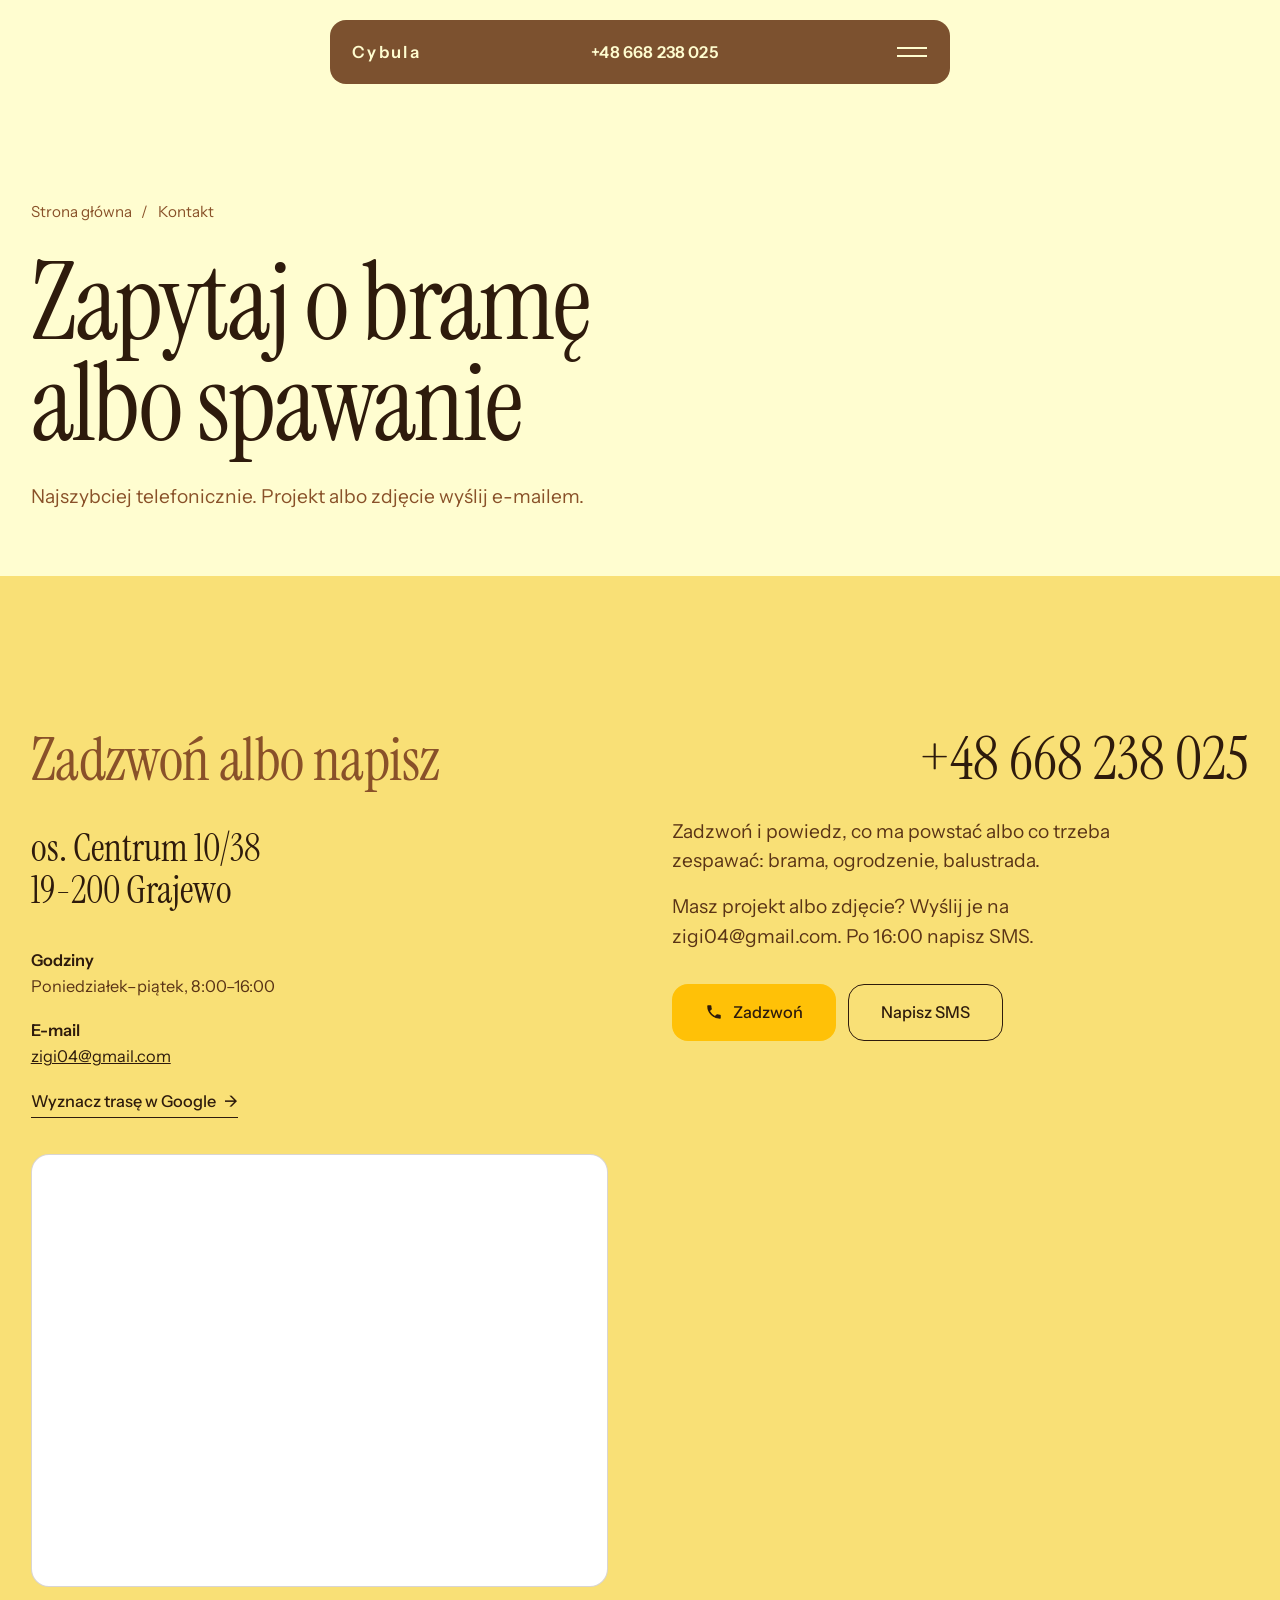
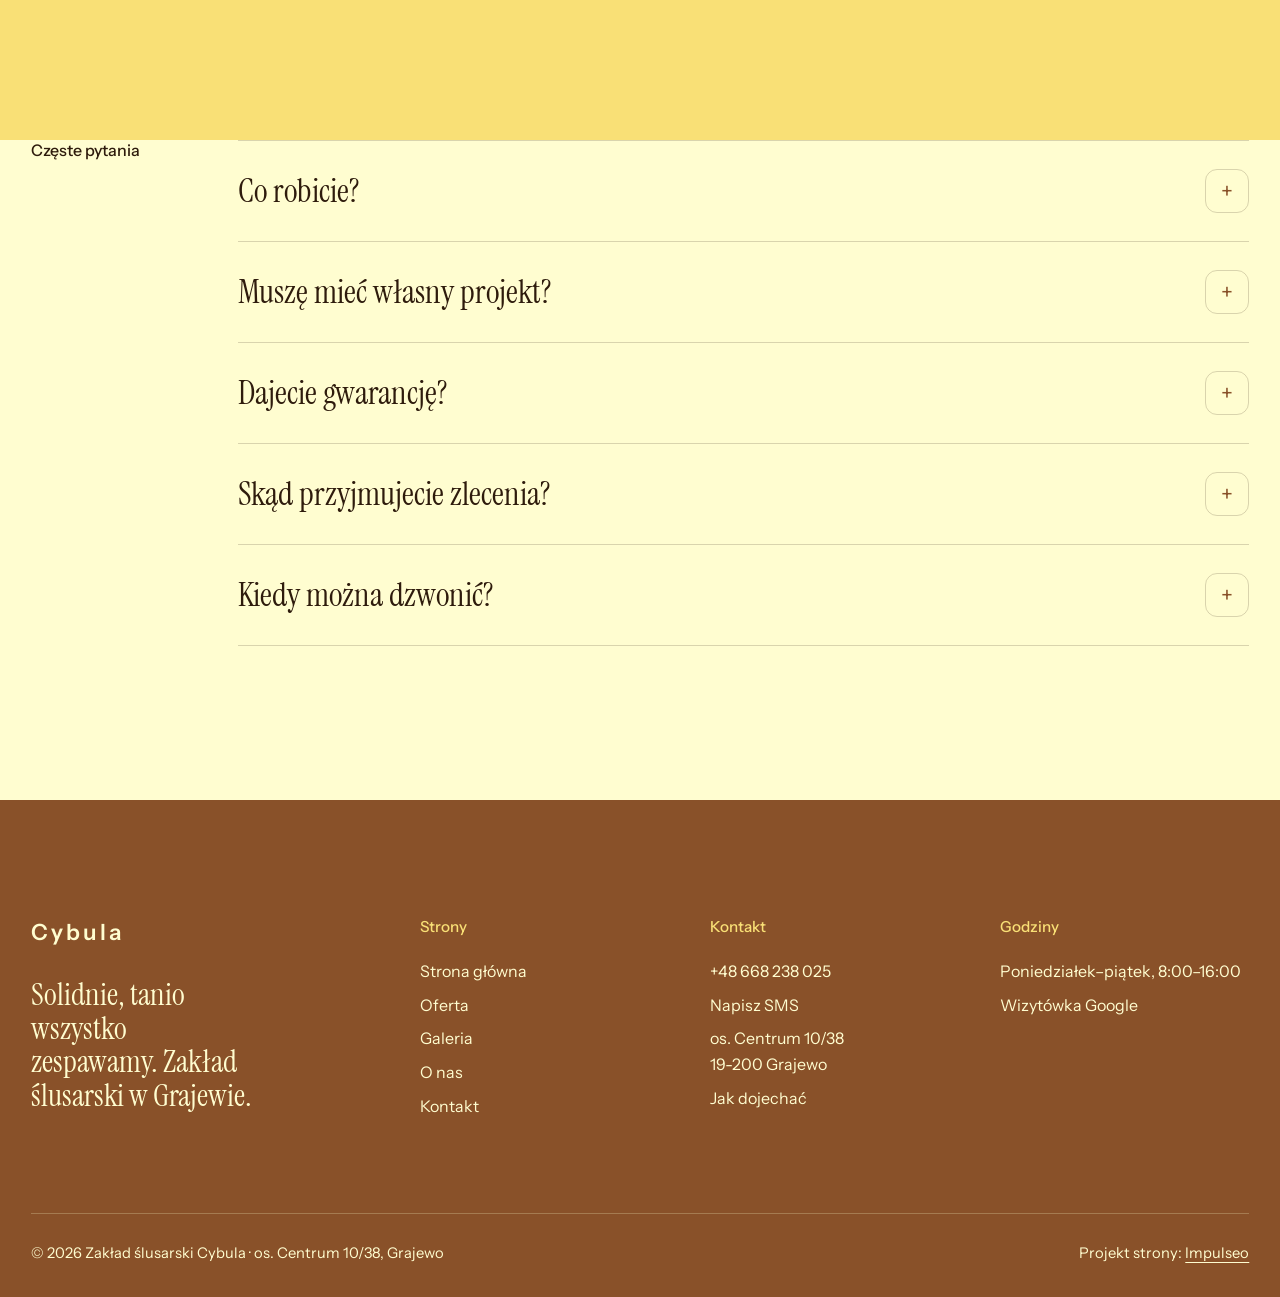
==== commit 7def05bb: "Poprawki po radzie: bez włoskiej tabliczki na bramie, bez płotu z blachy, bez obcego spawacza przy w" ====
--- a/kontakt.html
+++ b/kontakt.html
@@ -24,10 +24,10 @@
 <link rel="preconnect" href="https://fonts.googleapis.com">
 <link rel="preconnect" href="https://fonts.gstatic.com" crossorigin>
 <link href="https://fonts.googleapis.com/css2?family=Instrument+Sans:wght@400..600&family=Instrument+Serif&display=swap" rel="stylesheet">
-<link rel="stylesheet" href="assets/styles.css?v=20261118a">
+<link rel="stylesheet" href="assets/styles.css?v=20261118b">
 <style>:root{--bone:#FFFDD0;--bone-hi:#FFFFFF;--cacao:#895129;--bordeaux:#895129;--carmine:#FFC107;--brass:#F9E076;--ink:#2E1B0C;--ink-2:#895129;--on-dark:#FFFDD0;--on-dark-2:#FFFDD0;--line:rgba(46,27,12,.18);--line-dark:rgba(255,253,208,.24)}.btn-main{color:#2E1B0C}.btn-main:hover,.card:hover .btn{background:#895129;color:#FFFDD0}.btn-brass{background:#FFC107;color:#2E1B0C}.btn-brass:hover{background:#FFFDD0;color:#2E1B0C}.svc-row:hover h3,.big-phone:hover{color:#895129}.faq summary::after{color:#895129}:focus-visible{outline-color:#895129}#oferta,.sec.bone#kontakt,.cards{background:#F9E076}.cards .cards-foot .btn{background:#895129;color:#FFFDD0}.cards .cards-foot .btn:hover{background:#2E1B0C}#oferta .svc-row p{color:#6E3F1E}#kontakt .contact-meta,#kontakt .lead{color:#5A3416}.form input,.form textarea{background:#FFFDD0}.form input::placeholder,.form textarea::placeholder{color:rgba(110,63,30,.85)}.pill{background:rgba(110,63,30,.9)}.pill.solid{background:rgba(110,63,30,.97)}.burger:hover{background:rgba(255,253,208,.12)}.lb{background:rgba(30,18,8,.95)}.js .reveal-text .w{color:rgba(255,253,208,.42)}.card{background:#6E3F1E}.card::after{background:linear-gradient(180deg,rgba(0,0,0,.22) 0%,rgba(0,0,0,0) 30%,rgba(0,0,0,.78) 100%)}.card h3{color:#FFFDD0;text-shadow:0 2px 18px rgba(0,0,0,.7)}.btn-on-photo{background:rgba(0,0,0,.35)}.hero-cap,.card-cap,.phead-img .poglad{background:rgba(0,0,0,.6);color:#FFFDD0}.hero-img{object-position:50% 50%}@media (max-width:700px){.callbar{background:#6E3F1E}.pill-logo .word{display:inline;font-size:.95rem}}</style>
 <script src="assets/lenis.min.js?v=1.1.20" defer></script>
-<script src="assets/main.js?v=20261118a" defer></script>
+<script src="assets/main.js?v=20261118b" defer></script>
 </head>
 <body>
 <a class="skip" href="#tresc">Przejdź do treści</a>
@@ -74,7 +74,7 @@
     </div>
     <div class="contact-right up" id="formularz">
       <a class="big-phone" href="tel:+48668238025">+48 668 238 025</a>
-      <p class="lead">Zadzwoń i&nbsp;powiedz, co ma powstać albo co trzeba zespawać: brama, ogrodzenie, balustrada, naprawa.</p>
+      <p class="lead">Zadzwoń i&nbsp;powiedz, co ma powstać albo co trzeba zespawać: brama, ogrodzenie, balustrada.</p>
       <p class="lead" style="margin-top:16px">Masz projekt albo zdjęcie? Wyślij je na zigi04@gmail.com. Po&nbsp;16:00 napisz SMS.</p>
       <div class="contact-cta">
         <a class="btn btn-main" href="tel:+48668238025"><svg class="ico" viewBox="0 0 24 24" fill="none" aria-hidden="true"><path d="M6.6 10.8a15.5 15.5 0 0 0 6.6 6.6l2.2-2.2a1 1 0 0 1 1-.24 11.4 11.4 0 0 0 3.6.58 1 1 0 0 1 1 1V20a1 1 0 0 1-1 1A17 17 0 0 1 3 4a1 1 0 0 1 1-1h3.5a1 1 0 0 1 1 1c0 1.25.2 2.45.57 3.57a1 1 0 0 1-.25 1L6.6 10.8Z" fill="currentColor"/></svg>Zadzwoń</a>
@@ -87,9 +87,9 @@
   <div class="wrap faq">
     <h2 class="label">Częste pytania</h2>
     <div>
-      <details><summary>Co robicie?</summary><p>Bramy, furtki, ogrodzenia i&nbsp;balustrady, spawanie TIG stali nierdzewnej oraz spawanie żeliwa, mosiądzu, miedzi i&nbsp;tytanu.</p></details>
+      <details><summary>Co robicie?</summary><p>Bramy, ogrodzenia i&nbsp;balustrady, spawanie TIG stali nierdzewnej oraz spawanie żeliwa, mosiądzu, miedzi i&nbsp;tytanu.</p></details>
       <details><summary>Muszę mieć własny projekt?</summary><p>Nie. Robimy według Twojego projektu albo proponujemy własny i&nbsp;ustalamy go z&nbsp;Tobą.</p></details>
-      <details><summary>Dajecie gwarancję?</summary><p>Tak, gwarancja zależy od rodzaju usługi.</p></details>
+      <details><summary>Dajecie gwarancję?</summary><p>Na wykonane prace dajemy gwarancję zależną od rodzaju usługi. Szczegóły ustalamy przy zleceniu.</p></details>
       <details><summary>Skąd przyjmujecie zlecenia?</summary><p>Jesteśmy w&nbsp;Grajewie, zlecenia przyjmujemy z&nbsp;całego województwa podlaskiego.</p></details>
       <details><summary>Kiedy można dzwonić?</summary><p>Poniedziałek–piątek, 8:00–16:00. Po tych godzinach napisz SMS albo e-mail.</p></details>
     </div>
@@ -101,7 +101,7 @@
     <div class="foot-top">
       <div>
         <a class="foot-logo" href="index.html" aria-label="Zakład ślusarski Cybula - strona główna"><span class="word">Cybula</span></a>
-        <p class="foot-claim">Bramy, ogrodzenia, balustrady i&nbsp;spawanie. Grajewo, województwo podlaskie.</p>
+        <p class="foot-claim">Solidnie, tanio wszystko zespawamy. Zakład ślusarski w&nbsp;Grajewie.</p>
       </div>
       <div><h4>Strony</h4><ul><li><a href="index.html">Strona główna</a></li><li><a href="oferta.html">Oferta</a></li><li><a href="realizacje.html">Galeria</a></li><li><a href="o-nas.html">O nas</a></li><li><a href="kontakt.html">Kontakt</a></li></ul></div>
       <div><h4>Kontakt</h4><ul>
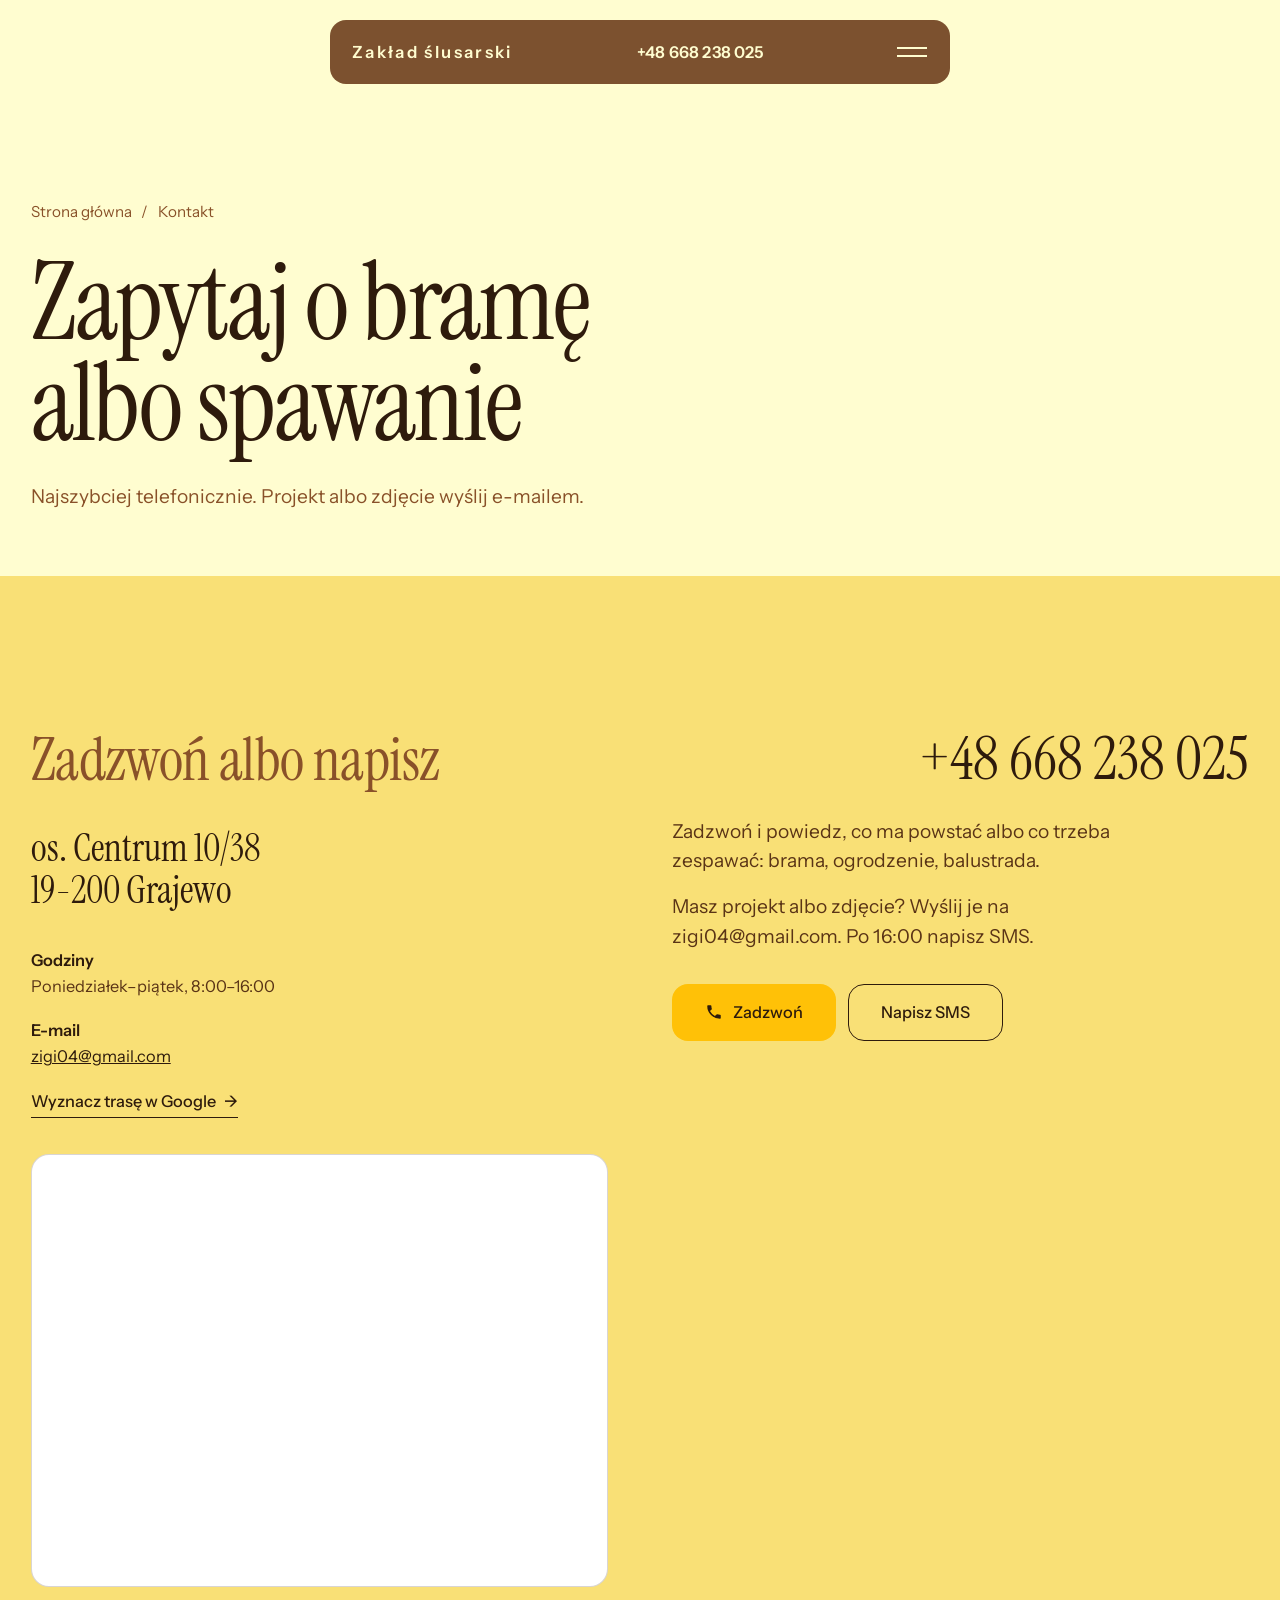
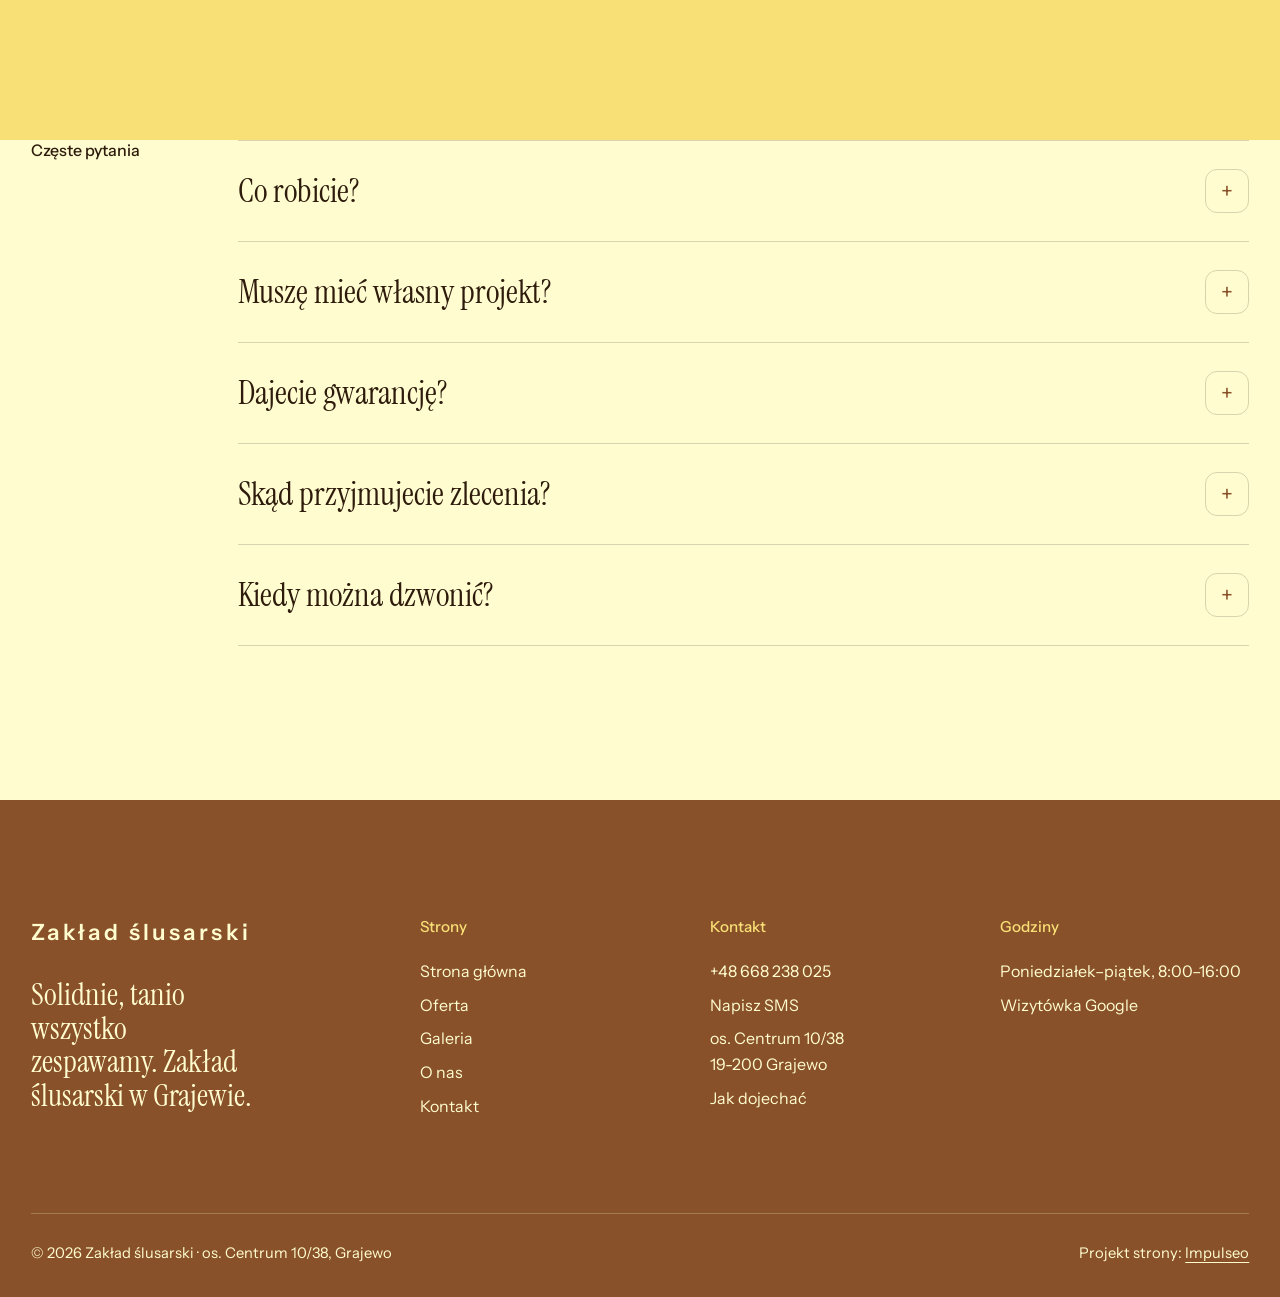
==== commit 9eb2c844: "Nazwa w menu i stopce: Zakład ślusarski zamiast Cybula Co-Authored-By: Claude Opus 5.5 <noreply@anth" ====
--- a/kontakt.html
+++ b/kontakt.html
@@ -3,15 +3,15 @@
 <head>
 <meta charset="UTF-8">
 <meta name="viewport" content="width=device-width, initial-scale=1.0">
-<title>Kontakt · Zakład ślusarski Cybula, os. Centrum 10/38, Grajewo</title>
+<title>Kontakt · Zakład ślusarski, os. Centrum 10/38, Grajewo</title>
 <meta name="description" content="Kontakt: zakład ślusarski Zbigniew Cybula, os. Centrum 10/38, 19-200 Grajewo, tel. 668 238 025, zigi04@gmail.com. Poniedziałek–piątek 8–16.">
 <link rel="canonical" href="https://impulseo-pl.github.io/zaklad-slusarski-grajewo/kontakt.html">
 <meta name="robots" content="noindex, nofollow">
 <meta name="theme-color" content="#895129">
 <meta property="og:type" content="website">
 <meta property="og:locale" content="pl_PL">
-<meta property="og:site_name" content="Zakład ślusarski Cybula">
-<meta property="og:title" content="Kontakt · Zakład ślusarski Cybula, os. Centrum 10/38, Grajewo">
+<meta property="og:site_name" content="Zakład ślusarski">
+<meta property="og:title" content="Kontakt · Zakład ślusarski, os. Centrum 10/38, Grajewo">
 <meta property="og:description" content="Kontakt: zakład ślusarski Zbigniew Cybula, os. Centrum 10/38, 19-200 Grajewo, tel. 668 238 025, zigi04@gmail.com. Poniedziałek–piątek 8–16.">
 <meta property="og:url" content="https://impulseo-pl.github.io/zaklad-slusarski-grajewo/kontakt.html">
 <meta property="og:image" content="https://impulseo-pl.github.io/zaklad-slusarski-grajewo/img/og.jpg">
@@ -24,15 +24,15 @@
 <link rel="preconnect" href="https://fonts.googleapis.com">
 <link rel="preconnect" href="https://fonts.gstatic.com" crossorigin>
 <link href="https://fonts.googleapis.com/css2?family=Instrument+Sans:wght@400..600&family=Instrument+Serif&display=swap" rel="stylesheet">
-<link rel="stylesheet" href="assets/styles.css?v=20261118b">
+<link rel="stylesheet" href="assets/styles.css?v=20261118c">
 <style>:root{--bone:#FFFDD0;--bone-hi:#FFFFFF;--cacao:#895129;--bordeaux:#895129;--carmine:#FFC107;--brass:#F9E076;--ink:#2E1B0C;--ink-2:#895129;--on-dark:#FFFDD0;--on-dark-2:#FFFDD0;--line:rgba(46,27,12,.18);--line-dark:rgba(255,253,208,.24)}.btn-main{color:#2E1B0C}.btn-main:hover,.card:hover .btn{background:#895129;color:#FFFDD0}.btn-brass{background:#FFC107;color:#2E1B0C}.btn-brass:hover{background:#FFFDD0;color:#2E1B0C}.svc-row:hover h3,.big-phone:hover{color:#895129}.faq summary::after{color:#895129}:focus-visible{outline-color:#895129}#oferta,.sec.bone#kontakt,.cards{background:#F9E076}.cards .cards-foot .btn{background:#895129;color:#FFFDD0}.cards .cards-foot .btn:hover{background:#2E1B0C}#oferta .svc-row p{color:#6E3F1E}#kontakt .contact-meta,#kontakt .lead{color:#5A3416}.form input,.form textarea{background:#FFFDD0}.form input::placeholder,.form textarea::placeholder{color:rgba(110,63,30,.85)}.pill{background:rgba(110,63,30,.9)}.pill.solid{background:rgba(110,63,30,.97)}.burger:hover{background:rgba(255,253,208,.12)}.lb{background:rgba(30,18,8,.95)}.js .reveal-text .w{color:rgba(255,253,208,.42)}.card{background:#6E3F1E}.card::after{background:linear-gradient(180deg,rgba(0,0,0,.22) 0%,rgba(0,0,0,0) 30%,rgba(0,0,0,.78) 100%)}.card h3{color:#FFFDD0;text-shadow:0 2px 18px rgba(0,0,0,.7)}.btn-on-photo{background:rgba(0,0,0,.35)}.hero-cap,.card-cap,.phead-img .poglad{background:rgba(0,0,0,.6);color:#FFFDD0}.hero-img{object-position:50% 50%}@media (max-width:700px){.callbar{background:#6E3F1E}.pill-logo .word{display:inline;font-size:.95rem}}</style>
 <script src="assets/lenis.min.js?v=1.1.20" defer></script>
-<script src="assets/main.js?v=20261118b" defer></script>
+<script src="assets/main.js?v=20261118c" defer></script>
 </head>
 <body>
 <a class="skip" href="#tresc">Przejdź do treści</a>
 <header class="pill">
-  <a class="pill-logo" href="index.html" aria-label="Zakład ślusarski Cybula - strona główna"><span class="word">Cybula</span></a>
+  <a class="pill-logo" href="index.html" aria-label="Zakład ślusarski - strona główna"><span class="word">Zakład ślusarski</span></a>
   <a class="pill-phone" href="tel:+48668238025">+48 668 238 025</a>
   <button class="burger" type="button" aria-expanded="false" aria-controls="menu" aria-label="Otwórz menu"><i></i><i></i></button>
 </header>
@@ -100,7 +100,7 @@
   <div class="wrap">
     <div class="foot-top">
       <div>
-        <a class="foot-logo" href="index.html" aria-label="Zakład ślusarski Cybula - strona główna"><span class="word">Cybula</span></a>
+        <a class="foot-logo" href="index.html" aria-label="Zakład ślusarski - strona główna"><span class="word">Zakład ślusarski</span></a>
         <p class="foot-claim">Solidnie, tanio wszystko zespawamy. Zakład ślusarski w&nbsp;Grajewie.</p>
       </div>
       <div><h4>Strony</h4><ul><li><a href="index.html">Strona główna</a></li><li><a href="oferta.html">Oferta</a></li><li><a href="realizacje.html">Galeria</a></li><li><a href="o-nas.html">O nas</a></li><li><a href="kontakt.html">Kontakt</a></li></ul></div>
@@ -112,7 +112,7 @@
       </ul></div>
     </div>
     <div class="foot-bottom">
-      <span>© 2026 Zakład ślusarski Cybula · os. Centrum 10/38, Grajewo</span>
+      <span>© 2026 Zakład ślusarski · os. Centrum 10/38, Grajewo</span>
       <span>Projekt strony: <a href="https://impulseo.pl" target="_blank" rel="noopener">Impulseo</a></span>
     </div>
   </div>
